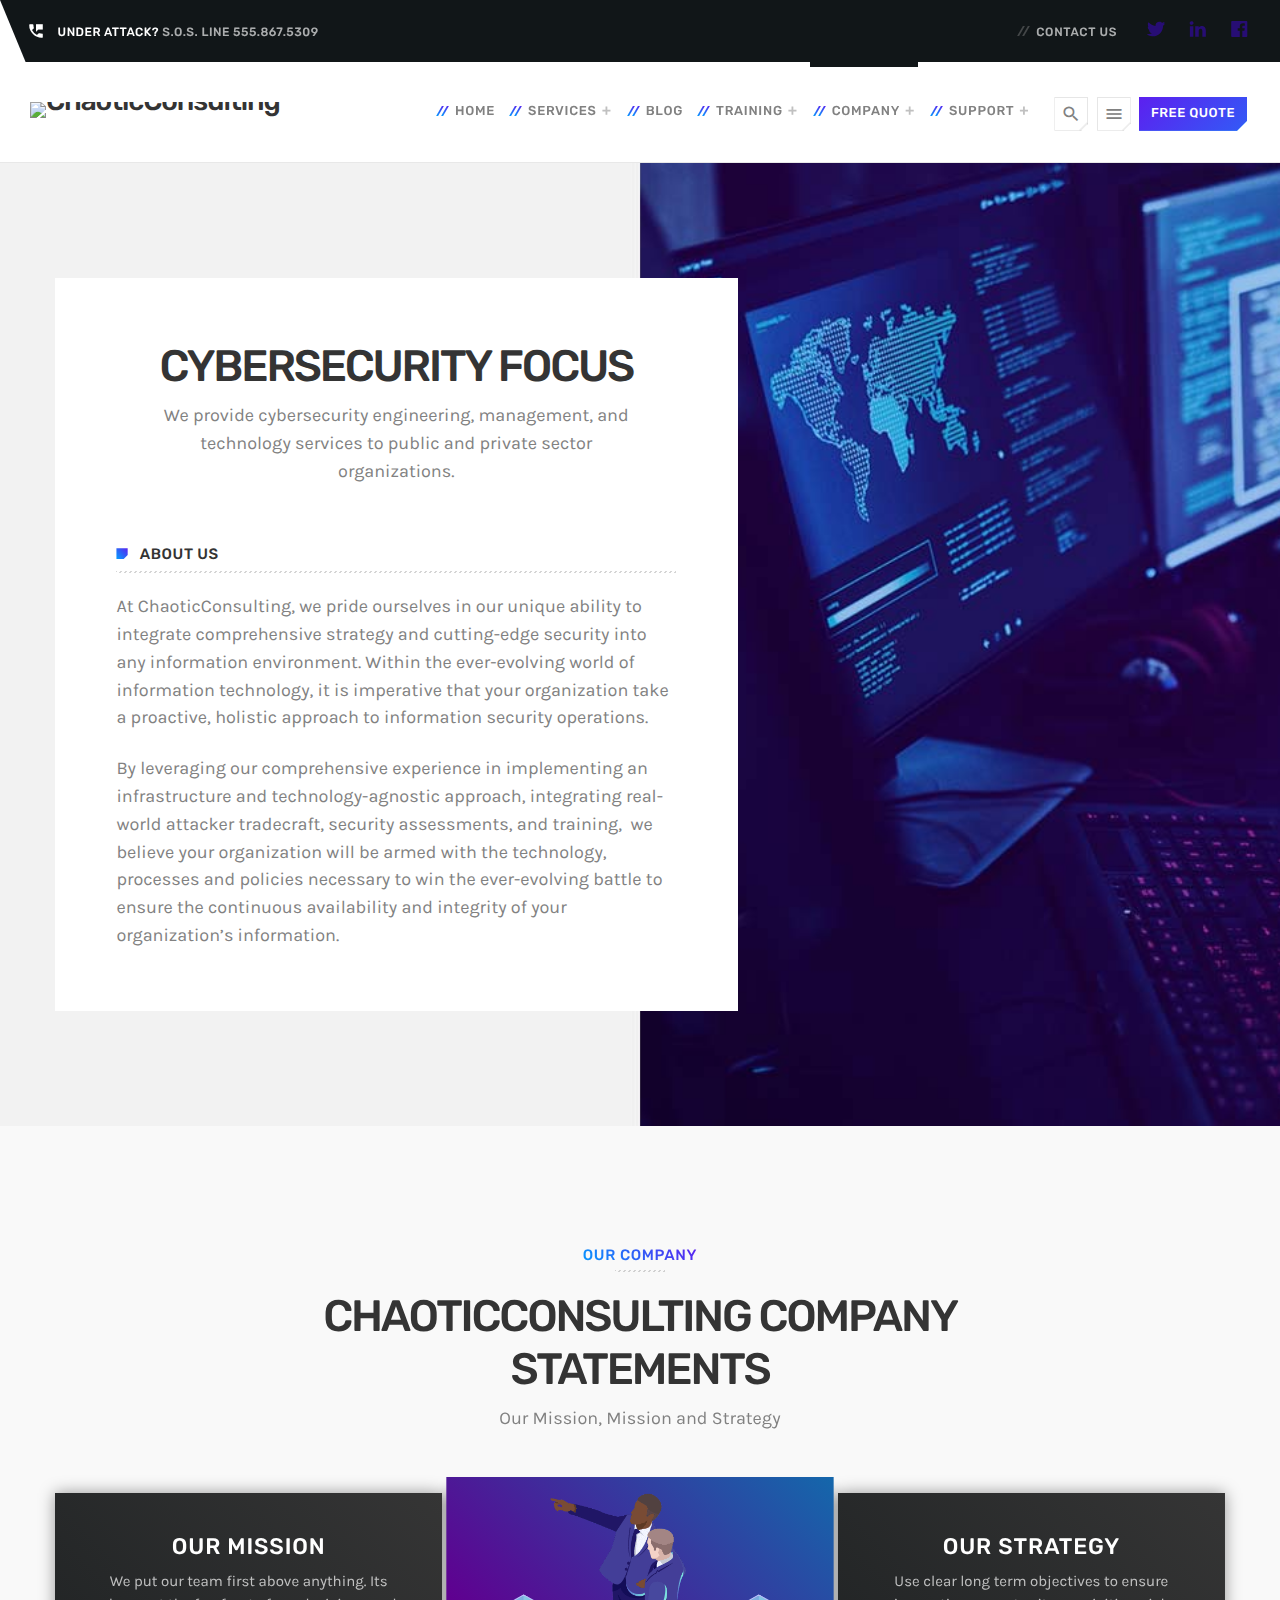
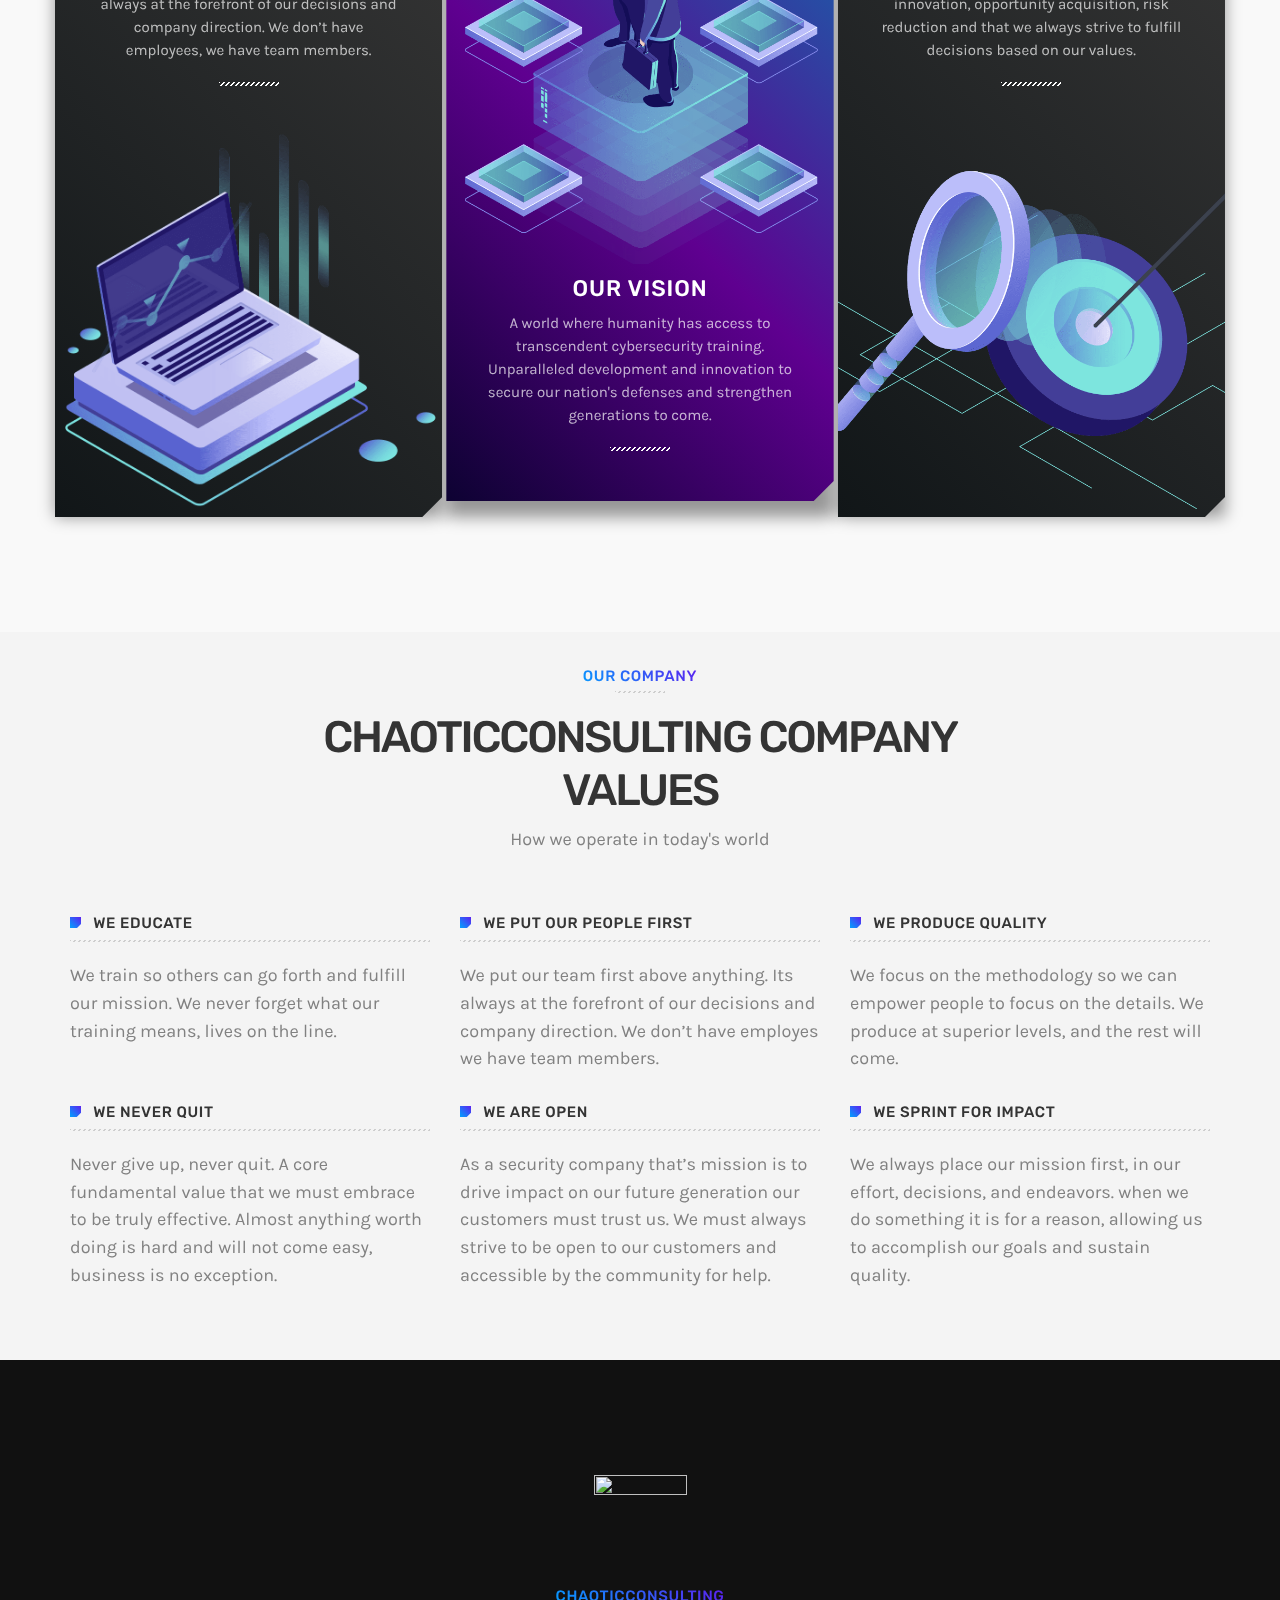
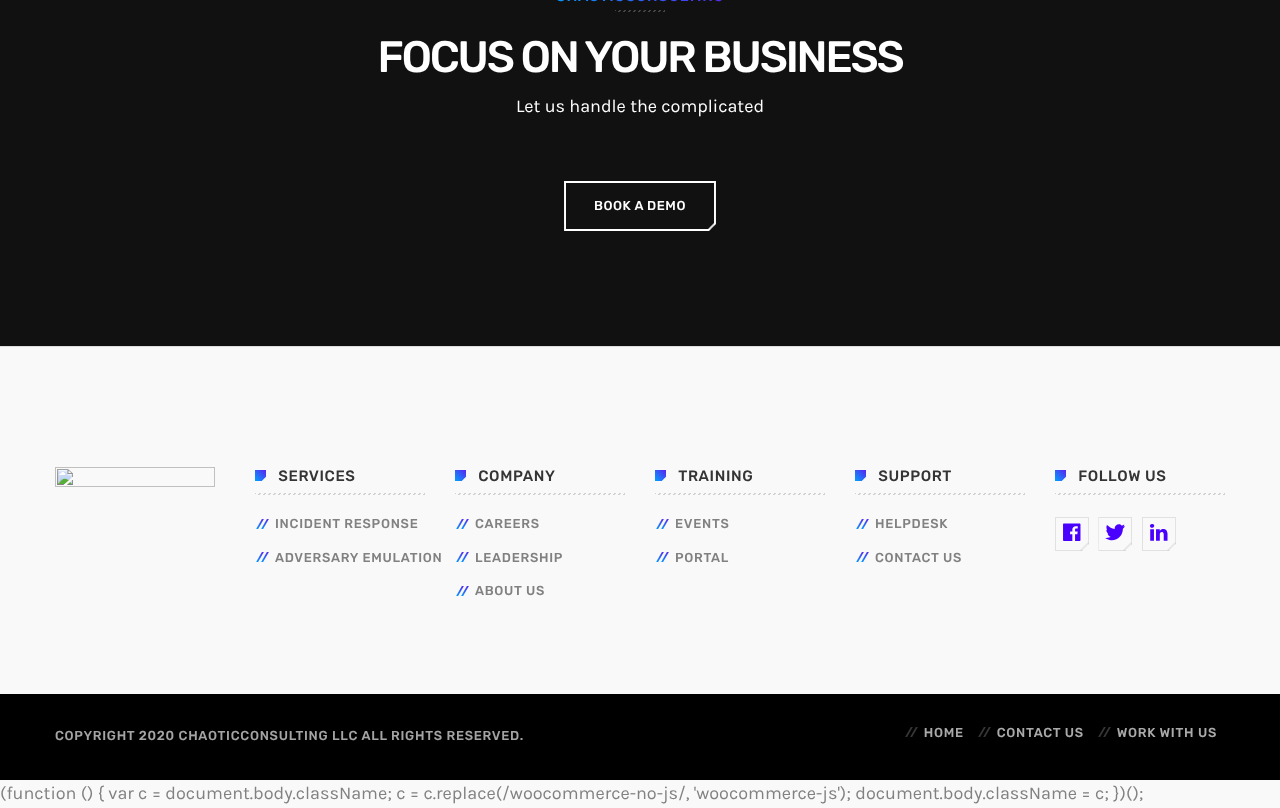
==== about-us/index.html @ de8c4e89 "." ====
<!doctype html>
<html class="no-js" lang="en-US">
	
<head>
		<meta charset="UTF-8">
		<meta http-equiv="X-UA-Compatible" content="IE=edge">
		<meta name="viewport" content="width=device-width, initial-scale=1.0">		
		<!-- WP HEAD -->
		<title>About Us | ChaoticConsulting</title>
<meta name='robots' content='max-image-preview:large' />
<meta name="dlm-version" content="4.8.5"><script>window._wca = window._wca || [];</script>
<link rel='dns-prefetch' href='http://js.hs-scripts.com/' />
<link rel='dns-prefetch' href='http://stats.wp.com/' />
<link href='https://fonts.gstatic.com/' crossorigin rel='preconnect' />
<link rel="alternate" type="application/rss+xml" title="ChaoticConsulting &raquo; Feed" href="../feed/index.html" />
<link rel="alternate" type="application/rss+xml" title="ChaoticConsulting &raquo; Comments Feed" href="../comments/feed/index.html" />
<script>
window._wpemojiSettings = {"baseUrl":"https:\/\/s.w.org\/images\/core\/emoji\/14.0.0\/72x72\/","ext":".png","svgUrl":"https:\/\/s.w.org\/images\/core\/emoji\/14.0.0\/svg\/","svgExt":".svg","source":{"concatemoji":"wp-includes\/js\/wp-emoji-release.min.js?ver=6.1.3"}};
/*! This file is auto-generated */
!function(e,a,t){var n,r,o,i=a.createElement("canvas"),p=i.getContext&&i.getContext("2d");function s(e,t){var a=String.fromCharCode,e=(p.clearRect(0,0,i.width,i.height),p.fillText(a.apply(this,e),0,0),i.toDataURL());return p.clearRect(0,0,i.width,i.height),p.fillText(a.apply(this,t),0,0),e===i.toDataURL()}function c(e){var t=a.createElement("script");t.src=e,t.defer=t.type="text/javascript",a.getElementsByTagName("head")[0].appendChild(t)}for(o=Array("flag","emoji"),t.supports={everything:!0,everythingExceptFlag:!0},r=0;r<o.length;r++)t.supports[o[r]]=function(e){if(p&&p.fillText)switch(p.textBaseline="top",p.font="600 32px Arial",e){case"flag":return s([127987,65039,8205,9895,65039],[127987,65039,8203,9895,65039])?!1:!s([55356,56826,55356,56819],[55356,56826,8203,55356,56819])&&!s([55356,57332,56128,56423,56128,56418,56128,56421,56128,56430,56128,56423,56128,56447],[55356,57332,8203,56128,56423,8203,56128,56418,8203,56128,56421,8203,56128,56430,8203,56128,56423,8203,56128,56447]);case"emoji":return!s([129777,127995,8205,129778,127999],[129777,127995,8203,129778,127999])}return!1}(o[r]),t.supports.everything=t.supports.everything&&t.supports[o[r]],"flag"!==o[r]&&(t.supports.everythingExceptFlag=t.supports.everythingExceptFlag&&t.supports[o[r]]);t.supports.everythingExceptFlag=t.supports.everythingExceptFlag&&!t.supports.flag,t.DOMReady=!1,t.readyCallback=function(){t.DOMReady=!0},t.supports.everything||(n=function(){t.readyCallback()},a.addEventListener?(a.addEventListener("DOMContentLoaded",n,!1),e.addEventListener("load",n,!1)):(e.attachEvent("onload",n),a.attachEvent("onreadystatechange",function(){"complete"===a.readyState&&t.readyCallback()})),(e=t.source||{}).concatemoji?c(e.concatemoji):e.wpemoji&&e.twemoji&&(c(e.twemoji),c(e.wpemoji)))}(window,document,window._wpemojiSettings);
</script>
<style>
img.wp-smiley,
img.emoji {
	display: inline !important;
	border: none !important;
	box-shadow: none !important;
	height: 1em !important;
	width: 1em !important;
	margin: 0 0.07em !important;
	vertical-align: -0.1em !important;
	background: none !important;
	padding: 0 !important;
}
</style>
	<link rel='stylesheet' id='wphb-1-css' href='../wp-content/uploads/hummingbird-assets/7fd0d3ecf452bea9b778b8efb464f5cc.css' media='all' />
<link rel='stylesheet' id='wp-block-library-css' href='../wp-includes/css/dist/block-library/style.min6fb3.css?ver=6.1.3' media='all' />
<style id='wp-block-library-inline-css'>
.has-text-align-justify{text-align:justify;}
</style>
<style id='wp-block-library-theme-inline-css'>
.wp-block-audio figcaption{color:#555;font-size:13px;text-align:center}.is-dark-theme .wp-block-audio figcaption{color:hsla(0,0%,100%,.65)}.wp-block-audio{margin:0 0 1em}.wp-block-code{border:1px solid #ccc;border-radius:4px;font-family:Menlo,Consolas,monaco,monospace;padding:.8em 1em}.wp-block-embed figcaption{color:#555;font-size:13px;text-align:center}.is-dark-theme .wp-block-embed figcaption{color:hsla(0,0%,100%,.65)}.wp-block-embed{margin:0 0 1em}.blocks-gallery-caption{color:#555;font-size:13px;text-align:center}.is-dark-theme .blocks-gallery-caption{color:hsla(0,0%,100%,.65)}.wp-block-image figcaption{color:#555;font-size:13px;text-align:center}.is-dark-theme .wp-block-image figcaption{color:hsla(0,0%,100%,.65)}.wp-block-image{margin:0 0 1em}.wp-block-pullquote{border-top:4px solid;border-bottom:4px solid;margin-bottom:1.75em;color:currentColor}.wp-block-pullquote__citation,.wp-block-pullquote cite,.wp-block-pullquote footer{color:currentColor;text-transform:uppercase;font-size:.8125em;font-style:normal}.wp-block-quote{border-left:.25em solid;margin:0 0 1.75em;padding-left:1em}.wp-block-quote cite,.wp-block-quote footer{color:currentColor;font-size:.8125em;position:relative;font-style:normal}.wp-block-quote.has-text-align-right{border-left:none;border-right:.25em solid;padding-left:0;padding-right:1em}.wp-block-quote.has-text-align-center{border:none;padding-left:0}.wp-block-quote.is-large,.wp-block-quote.is-style-large,.wp-block-quote.is-style-plain{border:none}.wp-block-search .wp-block-search__label{font-weight:700}.wp-block-search__button{border:1px solid #ccc;padding:.375em .625em}:where(.wp-block-group.has-background){padding:1.25em 2.375em}.wp-block-separator.has-css-opacity{opacity:.4}.wp-block-separator{border:none;border-bottom:2px solid;margin-left:auto;margin-right:auto}.wp-block-separator.has-alpha-channel-opacity{opacity:1}.wp-block-separator:not(.is-style-wide):not(.is-style-dots){width:100px}.wp-block-separator.has-background:not(.is-style-dots){border-bottom:none;height:1px}.wp-block-separator.has-background:not(.is-style-wide):not(.is-style-dots){height:2px}.wp-block-table{margin:"0 0 1em 0"}.wp-block-table thead{border-bottom:3px solid}.wp-block-table tfoot{border-top:3px solid}.wp-block-table td,.wp-block-table th{word-break:normal}.wp-block-table figcaption{color:#555;font-size:13px;text-align:center}.is-dark-theme .wp-block-table figcaption{color:hsla(0,0%,100%,.65)}.wp-block-video figcaption{color:#555;font-size:13px;text-align:center}.is-dark-theme .wp-block-video figcaption{color:hsla(0,0%,100%,.65)}.wp-block-video{margin:0 0 1em}.wp-block-template-part.has-background{padding:1.25em 2.375em;margin-top:0;margin-bottom:0}
</style>
<link rel='stylesheet' id='jetpack-videopress-video-block-view-css' href='../wp-content/uploads/hummingbird-assets/b2a7924042037997139bfa3283e063b1.css' media='all' />
<link rel='stylesheet' id='wphb-2-css' href='../wp-content/uploads/hummingbird-assets/19c0e15c7c82b279ccb859507cdc2a20.css' media='all' />
<link rel='stylesheet' id='wc-blocks-vendors-style-css' href='../wp-content/uploads/hummingbird-assets/b118fa5a12234dff91c9a75e809931c0.html' media='all' />
<link rel='stylesheet' id='wc-blocks-style-css' href='../wp-content/uploads/hummingbird-assets/2e4fd4b13205fe02aaf30620c7fa8087.css' media='all' />
<link rel='stylesheet' id='classic-theme-styles-css' href='../wp-includes/css/classic-themes.min68b3.css?ver=1' media='all' />
<style id='global-styles-inline-css'>
body{--wp--preset--color--black: #000000;--wp--preset--color--cyan-bluish-gray: #abb8c3;--wp--preset--color--white: #ffffff;--wp--preset--color--pale-pink: #f78da7;--wp--preset--color--vivid-red: #cf2e2e;--wp--preset--color--luminous-vivid-orange: #ff6900;--wp--preset--color--luminous-vivid-amber: #fcb900;--wp--preset--color--light-green-cyan: #7bdcb5;--wp--preset--color--vivid-green-cyan: #00d084;--wp--preset--color--pale-cyan-blue: #8ed1fc;--wp--preset--color--vivid-cyan-blue: #0693e3;--wp--preset--color--vivid-purple: #9b51e0;--wp--preset--gradient--vivid-cyan-blue-to-vivid-purple: linear-gradient(135deg,rgba(6,147,227,1) 0%,rgb(155,81,224) 100%);--wp--preset--gradient--light-green-cyan-to-vivid-green-cyan: linear-gradient(135deg,rgb(122,220,180) 0%,rgb(0,208,130) 100%);--wp--preset--gradient--luminous-vivid-amber-to-luminous-vivid-orange: linear-gradient(135deg,rgba(252,185,0,1) 0%,rgba(255,105,0,1) 100%);--wp--preset--gradient--luminous-vivid-orange-to-vivid-red: linear-gradient(135deg,rgba(255,105,0,1) 0%,rgb(207,46,46) 100%);--wp--preset--gradient--very-light-gray-to-cyan-bluish-gray: linear-gradient(135deg,rgb(238,238,238) 0%,rgb(169,184,195) 100%);--wp--preset--gradient--cool-to-warm-spectrum: linear-gradient(135deg,rgb(74,234,220) 0%,rgb(151,120,209) 20%,rgb(207,42,186) 40%,rgb(238,44,130) 60%,rgb(251,105,98) 80%,rgb(254,248,76) 100%);--wp--preset--gradient--blush-light-purple: linear-gradient(135deg,rgb(255,206,236) 0%,rgb(152,150,240) 100%);--wp--preset--gradient--blush-bordeaux: linear-gradient(135deg,rgb(254,205,165) 0%,rgb(254,45,45) 50%,rgb(107,0,62) 100%);--wp--preset--gradient--luminous-dusk: linear-gradient(135deg,rgb(255,203,112) 0%,rgb(199,81,192) 50%,rgb(65,88,208) 100%);--wp--preset--gradient--pale-ocean: linear-gradient(135deg,rgb(255,245,203) 0%,rgb(182,227,212) 50%,rgb(51,167,181) 100%);--wp--preset--gradient--electric-grass: linear-gradient(135deg,rgb(202,248,128) 0%,rgb(113,206,126) 100%);--wp--preset--gradient--midnight: linear-gradient(135deg,rgb(2,3,129) 0%,rgb(40,116,252) 100%);--wp--preset--duotone--dark-grayscale: url('#wp-duotone-dark-grayscale');--wp--preset--duotone--grayscale: url('#wp-duotone-grayscale');--wp--preset--duotone--purple-yellow: url('#wp-duotone-purple-yellow');--wp--preset--duotone--blue-red: url('#wp-duotone-blue-red');--wp--preset--duotone--midnight: url('#wp-duotone-midnight');--wp--preset--duotone--magenta-yellow: url('#wp-duotone-magenta-yellow');--wp--preset--duotone--purple-green: url('#wp-duotone-purple-green');--wp--preset--duotone--blue-orange: url('#wp-duotone-blue-orange');--wp--preset--font-size--small: 13px;--wp--preset--font-size--medium: 20px;--wp--preset--font-size--large: 36px;--wp--preset--font-size--x-large: 42px;--wp--preset--spacing--20: 0.44rem;--wp--preset--spacing--30: 0.67rem;--wp--preset--spacing--40: 1rem;--wp--preset--spacing--50: 1.5rem;--wp--preset--spacing--60: 2.25rem;--wp--preset--spacing--70: 3.38rem;--wp--preset--spacing--80: 5.06rem;}:where(.is-layout-flex){gap: 0.5em;}body .is-layout-flow > .alignleft{float: left;margin-inline-start: 0;margin-inline-end: 2em;}body .is-layout-flow > .alignright{float: right;margin-inline-start: 2em;margin-inline-end: 0;}body .is-layout-flow > .aligncenter{margin-left: auto !important;margin-right: auto !important;}body .is-layout-constrained > .alignleft{float: left;margin-inline-start: 0;margin-inline-end: 2em;}body .is-layout-constrained > .alignright{float: right;margin-inline-start: 2em;margin-inline-end: 0;}body .is-layout-constrained > .aligncenter{margin-left: auto !important;margin-right: auto !important;}body .is-layout-constrained > :where(:not(.alignleft):not(.alignright):not(.alignfull)){max-width: var(--wp--style--global--content-size);margin-left: auto !important;margin-right: auto !important;}body .is-layout-constrained > .alignwide{max-width: var(--wp--style--global--wide-size);}body .is-layout-flex{display: flex;}body .is-layout-flex{flex-wrap: wrap;align-items: center;}body .is-layout-flex > *{margin: 0;}:where(.wp-block-columns.is-layout-flex){gap: 2em;}.has-black-color{color: var(--wp--preset--color--black) !important;}.has-cyan-bluish-gray-color{color: var(--wp--preset--color--cyan-bluish-gray) !important;}.has-white-color{color: var(--wp--preset--color--white) !important;}.has-pale-pink-color{color: var(--wp--preset--color--pale-pink) !important;}.has-vivid-red-color{color: var(--wp--preset--color--vivid-red) !important;}.has-luminous-vivid-orange-color{color: var(--wp--preset--color--luminous-vivid-orange) !important;}.has-luminous-vivid-amber-color{color: var(--wp--preset--color--luminous-vivid-amber) !important;}.has-light-green-cyan-color{color: var(--wp--preset--color--light-green-cyan) !important;}.has-vivid-green-cyan-color{color: var(--wp--preset--color--vivid-green-cyan) !important;}.has-pale-cyan-blue-color{color: var(--wp--preset--color--pale-cyan-blue) !important;}.has-vivid-cyan-blue-color{color: var(--wp--preset--color--vivid-cyan-blue) !important;}.has-vivid-purple-color{color: var(--wp--preset--color--vivid-purple) !important;}.has-black-background-color{background-color: var(--wp--preset--color--black) !important;}.has-cyan-bluish-gray-background-color{background-color: var(--wp--preset--color--cyan-bluish-gray) !important;}.has-white-background-color{background-color: var(--wp--preset--color--white) !important;}.has-pale-pink-background-color{background-color: var(--wp--preset--color--pale-pink) !important;}.has-vivid-red-background-color{background-color: var(--wp--preset--color--vivid-red) !important;}.has-luminous-vivid-orange-background-color{background-color: var(--wp--preset--color--luminous-vivid-orange) !important;}.has-luminous-vivid-amber-background-color{background-color: var(--wp--preset--color--luminous-vivid-amber) !important;}.has-light-green-cyan-background-color{background-color: var(--wp--preset--color--light-green-cyan) !important;}.has-vivid-green-cyan-background-color{background-color: var(--wp--preset--color--vivid-green-cyan) !important;}.has-pale-cyan-blue-background-color{background-color: var(--wp--preset--color--pale-cyan-blue) !important;}.has-vivid-cyan-blue-background-color{background-color: var(--wp--preset--color--vivid-cyan-blue) !important;}.has-vivid-purple-background-color{background-color: var(--wp--preset--color--vivid-purple) !important;}.has-black-border-color{border-color: var(--wp--preset--color--black) !important;}.has-cyan-bluish-gray-border-color{border-color: var(--wp--preset--color--cyan-bluish-gray) !important;}.has-white-border-color{border-color: var(--wp--preset--color--white) !important;}.has-pale-pink-border-color{border-color: var(--wp--preset--color--pale-pink) !important;}.has-vivid-red-border-color{border-color: var(--wp--preset--color--vivid-red) !important;}.has-luminous-vivid-orange-border-color{border-color: var(--wp--preset--color--luminous-vivid-orange) !important;}.has-luminous-vivid-amber-border-color{border-color: var(--wp--preset--color--luminous-vivid-amber) !important;}.has-light-green-cyan-border-color{border-color: var(--wp--preset--color--light-green-cyan) !important;}.has-vivid-green-cyan-border-color{border-color: var(--wp--preset--color--vivid-green-cyan) !important;}.has-pale-cyan-blue-border-color{border-color: var(--wp--preset--color--pale-cyan-blue) !important;}.has-vivid-cyan-blue-border-color{border-color: var(--wp--preset--color--vivid-cyan-blue) !important;}.has-vivid-purple-border-color{border-color: var(--wp--preset--color--vivid-purple) !important;}.has-vivid-cyan-blue-to-vivid-purple-gradient-background{background: var(--wp--preset--gradient--vivid-cyan-blue-to-vivid-purple) !important;}.has-light-green-cyan-to-vivid-green-cyan-gradient-background{background: var(--wp--preset--gradient--light-green-cyan-to-vivid-green-cyan) !important;}.has-luminous-vivid-amber-to-luminous-vivid-orange-gradient-background{background: var(--wp--preset--gradient--luminous-vivid-amber-to-luminous-vivid-orange) !important;}.has-luminous-vivid-orange-to-vivid-red-gradient-background{background: var(--wp--preset--gradient--luminous-vivid-orange-to-vivid-red) !important;}.has-very-light-gray-to-cyan-bluish-gray-gradient-background{background: var(--wp--preset--gradient--very-light-gray-to-cyan-bluish-gray) !important;}.has-cool-to-warm-spectrum-gradient-background{background: var(--wp--preset--gradient--cool-to-warm-spectrum) !important;}.has-blush-light-purple-gradient-background{background: var(--wp--preset--gradient--blush-light-purple) !important;}.has-blush-bordeaux-gradient-background{background: var(--wp--preset--gradient--blush-bordeaux) !important;}.has-luminous-dusk-gradient-background{background: var(--wp--preset--gradient--luminous-dusk) !important;}.has-pale-ocean-gradient-background{background: var(--wp--preset--gradient--pale-ocean) !important;}.has-electric-grass-gradient-background{background: var(--wp--preset--gradient--electric-grass) !important;}.has-midnight-gradient-background{background: var(--wp--preset--gradient--midnight) !important;}.has-small-font-size{font-size: var(--wp--preset--font-size--small) !important;}.has-medium-font-size{font-size: var(--wp--preset--font-size--medium) !important;}.has-large-font-size{font-size: var(--wp--preset--font-size--large) !important;}.has-x-large-font-size{font-size: var(--wp--preset--font-size--x-large) !important;}
.wp-block-navigation a:where(:not(.wp-element-button)){color: inherit;}
:where(.wp-block-columns.is-layout-flex){gap: 2em;}
.wp-block-pullquote{font-size: 1.5em;line-height: 1.6;}
</style>
<link rel='stylesheet' id='wphb-3-css' href='../wp-content/uploads/hummingbird-assets/3e16753fc6889dd472542106ab0303fb.css' media='all' />
<style id='wphb-3-inline-css'>
.vc_custom_1557418146901{border-top-width: 1px !important;border-bottom-width: 3px !important;padding-right: 20px !important;padding-left: 20px !important;background-color: #ffffff !important;border-top-color: rgba(0,0,0,0.1) !important;border-top-style: solid !important;border-bottom-color: rgba(0,0,0,0.1) !important;border-bottom-style: solid !important;}.vc_custom_1557418801672{margin-right: 0px !important;margin-left: 0px !important;} .vc_custom_1662497444673{border-top-width: 1px !important;border-bottom-width: 3px !important;padding-right: 20px !important;padding-left: 20px !important;background-color: #ffffff !important;}.vc_custom_1662497499613{margin-right: 0px !important;margin-left: 0px !important;} 
.vc_custom_1558966303741{padding-right: 5px !important;padding-left: 5px !important;background-position: center;background-repeat: no-repeat !important;background-size: cover !important;}.vc_custom_1557143983831{padding-right: 24px !important;padding-left: 24px !important;}.vc_custom_1558966840940{margin-right: 15px !important;margin-left: 15px !important;background-image: url(https://firwl.qantumthemes.xyz/installer-wc/wp-content/uploads/2019/05/footer-field-bg2_OPT.png?id=1407) !important;background-position: center !important;background-repeat: no-repeat !important;background-size: contain !important;}.vc_custom_1558966230521{background-image: url(https://firwl.qantumthemes.xyz/installer-wc/wp-content/uploads/2019/05/cta-decoration-margins_OPT.png?id=1408) !important;background-position: center !important;background-repeat: no-repeat !important;background-size: contain !important;} .vc_custom_1558124488468{border-top-width: 1px !important;padding-right: 15px !important;padding-left: 15px !important;border-top-color: #dddddd !important;border-top-style: solid !important;} .cap-nomargin-top {
    margin-top: 0;
}
.btn-justify .firwl-btn  {
   margin: 0 5.2px 12px 0;
}
.btn-justify .firwl-btn:nth-of-type(4n)  {
 margin-right: 0;   
}
@media only screen and (max-width: 600px) {
    .btn-justify .firwl-btn{ margin: 0 0.1px 5px 0;}
    .btn-justify .firwl-btn:nth-of-type(4n)  {
     margin-right: 0;   
    }
}.vc_custom_1558124488468{border-top-width: 1px !important;padding-right: 15px !important;padding-left: 15px !important;border-top-color: #dddddd !important;border-top-style: solid !important;} .cap-nomargin-top {
    margin-top: 0;
}
.btn-justify .firwl-btn  {
   margin: 0 5.2px 12px 0;
}
.btn-justify .firwl-btn:nth-of-type(4n)  {
 margin-right: 0;   
}
@media only screen and (max-width: 600px) {
    .btn-justify .firwl-btn{ margin: 0 0.1px 5px 0;}
    .btn-justify .firwl-btn:nth-of-type(4n)  {
     margin-right: 0;   
    }
}
</style>
<link rel='stylesheet' id='woocommerce-layout-css' href='../wp-content/uploads/hummingbird-assets/61d78d06aaa9b108058a870852219329.css' media='all' />
<style id='woocommerce-layout-inline-css'>

	.infinite-scroll .woocommerce-pagination {
		display: none;
	}
</style>
<link rel='stylesheet' id='woocommerce-smallscreen-css' href='../wp-content/uploads/hummingbird-assets/4491118c51b3d83237c838bcc131baa8.html' media='only screen and (max-width: 768px)' />
<link rel='stylesheet' id='woocommerce-general-css' href='../wp-content/uploads/hummingbird-assets/fc5fe636f455ffd53695acc9a7102b82.html' media='all' />
<style id='woocommerce-inline-inline-css'>
.woocommerce form .form-row .required { visibility: visible; }
</style>
<link rel='stylesheet' id='wphb-4-css' href='../wp-content/uploads/hummingbird-assets/982daae407b19cbb4984385307a91c29.css' media='all' />
<link rel='stylesheet' id='jetpack_css-css' href='../wp-content/uploads/hummingbird-assets/6b167bf6ccd5b75731e9bbbbdf00253e.css' media='all' />
<script src='../wp-content/uploads/hummingbird-assets/2d284bd16ab9c6e514af87af5edbe637.js' id='wphb-5-js'></script>
<script id='wphb-6-js-extra'>
var wc_add_to_cart_params = {"ajax_url":"\/wp-admin\/admin-ajax.php","wc_ajax_url":"\/?wc-ajax=%%endpoint%%","i18n_view_cart":"View cart","cart_url":"?page_id=16","is_cart":"","cart_redirect_after_add":"no"};;;var lvca_settings = {"mobile_width":"780","custom_css":""};
</script>
<script src='../wp-content/uploads/hummingbird-assets/6a4122c3186087057ff93e9c178851d9.html' id='wphb-6-js'></script>
<link rel="https://api.w.org/" href="../wp-json/index.html" /><link rel="alternate" type="application/json" href="../wp-json/wp/v2/pages/1758.json" /><link rel="EditURI" type="application/rsd+xml" title="RSD" href="../xmlrpc0db0.html?rsd" />
<link rel="wlwmanifest" type="application/wlwmanifest+xml" href="../wp-includes/wlwmanifest.xml" />
<meta name="generator" content="WordPress 6.1.3" />
<meta name="generator" content="WooCommerce 7.7.2" />
<link rel='shortlink' href='../index085b.html?p=1758' />
<link rel="alternate" type="application/json+oembed" href="../wp-json/oembed/1.0/embedacf4.json?url=https%3A%2F%2Fchaoticconsulting.com%2Fabout-us%2F" />
<link rel="alternate" type="text/xml+oembed" href="../wp-json/oembed/1.0/embeddc8b?url=https%3A%2F%2Fchaoticconsulting.com%2Fabout-us%2F&amp;format=xml" />
        <script type="text/javascript">
            (function () {
                window.lvca_fs = {can_use_premium_code: false};
            })();
        </script>
        			<!-- DO NOT COPY THIS SNIPPET! Start of Page Analytics Tracking for HubSpot WordPress plugin v10.1.24-->
			<script type="text/javascript" class="hsq-set-content-id" data-content-id="standard-page">
				var _hsq = _hsq || [];
				_hsq.push(["setContentType", "standard-page"]);
			</script>
			<!-- DO NOT COPY THIS SNIPPET! End of Page Analytics Tracking for HubSpot WordPress plugin -->
			<!-- SEO meta tags powered by SmartCrawl https://wpmudev.com/project/smartcrawl-wordpress-seo/ -->
<link rel="canonical" href="index.html" />
<meta name="description" content="At ChaoticConsulting, we pride ourselves in our unique ability to integrate comprehensive strategy and cutting-edge security into any information environment.  ..." />
<script type="application/ld+json">{"@context":"https:\/\/schema.org","@graph":[{"@type":"Organization","@id":"#schema-publishing-organization","url":"","name":"ChaoticConsulting"},{"@type":"WebSite","@id":"#schema-website","url":"","name":"ChaoticConsulting","encoding":"UTF-8","potentialAction":{"@type":"SearchAction","target":"search\/{search_term_string}\/","query-input":"required name=search_term_string"}},{"@type":"Person","@id":"blog\/author\/arymdekoharvey\/#schema-author","name":"Alexander Rymdeko-Harvey","url":"blog\/author\/arymdekoharvey\/"},{"@type":"WebPage","@id":"about-us\/#schema-webpage","isPartOf":{"@id":"#schema-website"},"publisher":{"@id":"#schema-publishing-organization"},"url":"about-us\/"},{"@type":"Article","mainEntityOfPage":{"@id":"about-us\/#schema-webpage"},"author":{"@id":"blog\/author\/arymdekoharvey\/#schema-author"},"publisher":{"@id":"#schema-publishing-organization"},"dateModified":"2021-02-19T01:14:39","datePublished":"2020-11-05T03:07:34","headline":"About Us | ChaoticConsulting","description":"At ChaoticConsulting, we pride ourselves in our unique ability to integrate comprehensive strategy and cutting-edge security into any information environment.  ...","name":"About Us"}]}</script>
<meta property="og:type" content="article" />
<meta property="og:url" content="https://chaoticconsulting.com/about-us/" />
<meta property="og:title" content="About Us | ChaoticConsulting" />
<meta property="og:description" content="At ChaoticConsulting, we pride ourselves in our unique ability to integrate comprehensive strategy and cutting-edge security into any information environment. ..." />
<meta property="article:published_time" content="2020-11-05T03:07:34" />
<meta property="article:author" content="Alexander Rymdeko-Harvey" />
<meta name="twitter:card" content="summary" />
<meta name="twitter:title" content="About Us | ChaoticConsulting" />
<meta name="twitter:description" content="At ChaoticConsulting, we pride ourselves in our unique ability to integrate comprehensive strategy and cutting-edge security into any information environment. ..." />
<!-- /SEO -->
	<style>img#wpstats{display:none}</style>
		<style type="text/css" id="branda-admin-bar-logo">
body #wpadminbar #wp-admin-bar-wp-logo > .ab-item {
	background-image: url(images/rick.png);
	background-repeat: no-repeat;
	background-position: 50%;
	background-size: 80%;
}
body #wpadminbar #wp-admin-bar-wp-logo > .ab-item .ab-icon:before {
	content: " ";
}
</style>
	<noscript><style>.woocommerce-product-gallery{ opacity: 1 !important; }</style></noscript>
						<!-- Google Analytics tracking code output by Beehive Analytics Pro -->
						<script async src="https://www.googletagmanager.com/gtag/js?id=UA-64026800-5&amp;l=beehiveDataLayer"></script>
		<script>
						window.beehiveDataLayer = window.beehiveDataLayer || [];
			function beehive_ga() {beehiveDataLayer.push(arguments);}
			beehive_ga('js', new Date())
						beehive_ga('config', 'UA-64026800-5', {
				'anonymize_ip': false,
				'allow_google_signals': false,
			})
					</script>
		<meta name="generator" content="Powered by WPBakery Page Builder - drag and drop page builder for WordPress."/>
<link rel="icon" href="images/rick.png" sizes="32x32" />
<link rel="icon" href="images/rick.png" sizes="192x192" />
<link rel="apple-touch-icon" href="images/rick.png" />
<meta name="msapplication-TileImage" content="images/rick.png" />
		<style id="wp-custom-css">
			body#firwlBody .qt-gridhelp {
opacity: 0.04 !important;	

}

.qt-socialicon {
	color: #4a00ff;
}

.firwl_member .firwl-post__header {
	height: 370px;
}

.firwl-pageheader__testimonial .firwl-bgimg img {
	top: -30vw;
}		</style>
		<style id="kirki-inline-styles">body, html{font-family:Karla;font-weight:400;letter-spacing:0em;}strong{font-family:Karla;font-weight:700;letter-spacing:-0.02em;}h1, h2, h3, h4, h5, h6{font-family:Rubik;font-weight:500;letter-spacing:-0.04em;text-transform:none;}.firwl-pagecaption{font-family:Rubik;font-weight:500;letter-spacing:-0.04em;text-transform:uppercase;}.widget_nav_menu, .firwl-internal-menu, .firwl-capfont, label, .firwl-footer__copy, .firwl-scf, .firwl-btn, .firwl-caption, .firwl-itemmetas, .firwl-menubar, .firwl-secondaryhead, .firwl-cats, .firwl-menu-tree , button, input[type="button"], input[type="submit"], .button, .firwl-meta, .firwl-readm, .firwl-navlink, .woocommerce #respond input#submit,.woocommerce a.button,.woocommerce button.button,.woocommerce input.button{font-family:Rubik;font-weight:500;letter-spacing:0.04em;text-transform:uppercase;}/* latin-ext */
@font-face {
  font-family: 'Karla';
  font-style: normal;
  font-weight: 400;
  font-display: swap;
  src: url(../wp-content/fonts/karla/qkBIXvYC6trAT55ZBi1ueQVIjQTD-JqaHUlMZbLXGimSytc.woff) format('woff');
  unicode-range: U+0100-02AF, U+0304, U+0308, U+0329, U+1E00-1E9F, U+1EF2-1EFF, U+2020, U+20A0-20AB, U+20AD-20CF, U+2113, U+2C60-2C7F, U+A720-A7FF;
}
/* latin */
@font-face {
  font-family: 'Karla';
  font-style: normal;
  font-weight: 400;
  font-display: swap;
  src: url(../wp-content/fonts/karla/qkBIXvYC6trAT55ZBi1ueQVIjQTD-JqaE0lMZbLXGimS.woff) format('woff');
  unicode-range: U+0000-00FF, U+0131, U+0152-0153, U+02BB-02BC, U+02C6, U+02DA, U+02DC, U+0304, U+0308, U+0329, U+2000-206F, U+2074, U+20AC, U+2122, U+2191, U+2193, U+2212, U+2215, U+FEFF, U+FFFD;
}
/* latin-ext */
@font-face {
  font-family: 'Karla';
  font-style: normal;
  font-weight: 700;
  font-display: swap;
  src: url(../wp-content/fonts/karla/qkBIXvYC6trAT55ZBi1ueQVIjQTDH52aHUlMZbLXGimSytc.woff) format('woff');
  unicode-range: U+0100-02AF, U+0304, U+0308, U+0329, U+1E00-1E9F, U+1EF2-1EFF, U+2020, U+20A0-20AB, U+20AD-20CF, U+2113, U+2C60-2C7F, U+A720-A7FF;
}
/* latin */
@font-face {
  font-family: 'Karla';
  font-style: normal;
  font-weight: 700;
  font-display: swap;
  src: url(../wp-content/fonts/karla/qkBIXvYC6trAT55ZBi1ueQVIjQTDH52aE0lMZbLXGimS.woff) format('woff');
  unicode-range: U+0000-00FF, U+0131, U+0152-0153, U+02BB-02BC, U+02C6, U+02DA, U+02DC, U+0304, U+0308, U+0329, U+2000-206F, U+2074, U+20AC, U+2122, U+2191, U+2193, U+2212, U+2215, U+FEFF, U+FFFD;
}/* cyrillic-ext */
@font-face {
  font-family: 'Rubik';
  font-style: normal;
  font-weight: 500;
  font-display: swap;
  src: url(../wp-content/fonts/rubik/iJWZBXyIfDnIV5PNhY1KTN7Z-Yh-NYiFWkUzdYPFkaVNA6w.woff) format('woff');
  unicode-range: U+0460-052F, U+1C80-1C88, U+20B4, U+2DE0-2DFF, U+A640-A69F, U+FE2E-FE2F;
}
/* cyrillic */
@font-face {
  font-family: 'Rubik';
  font-style: normal;
  font-weight: 500;
  font-display: swap;
  src: url(../wp-content/fonts/rubik/iJWZBXyIfDnIV5PNhY1KTN7Z-Yh-NYiFU0UzdYPFkaVNA6w.woff) format('woff');
  unicode-range: U+0301, U+0400-045F, U+0490-0491, U+04B0-04B1, U+2116;
}
/* hebrew */
@font-face {
  font-family: 'Rubik';
  font-style: normal;
  font-weight: 500;
  font-display: swap;
  src: url(../wp-content/fonts/rubik/iJWZBXyIfDnIV5PNhY1KTN7Z-Yh-NYiFVUUzdYPFkaVNA6w.woff) format('woff');
  unicode-range: U+0590-05FF, U+200C-2010, U+20AA, U+25CC, U+FB1D-FB4F;
}
/* latin-ext */
@font-face {
  font-family: 'Rubik';
  font-style: normal;
  font-weight: 500;
  font-display: swap;
  src: url(../wp-content/fonts/rubik/iJWZBXyIfDnIV5PNhY1KTN7Z-Yh-NYiFWUUzdYPFkaVNA6w.woff) format('woff');
  unicode-range: U+0100-02AF, U+0304, U+0308, U+0329, U+1E00-1E9F, U+1EF2-1EFF, U+2020, U+20A0-20AB, U+20AD-20CF, U+2113, U+2C60-2C7F, U+A720-A7FF;
}
/* latin */
@font-face {
  font-family: 'Rubik';
  font-style: normal;
  font-weight: 500;
  font-display: swap;
  src: url(../wp-content/fonts/rubik/iJWZBXyIfDnIV5PNhY1KTN7Z-Yh-NYiFV0UzdYPFkaVN.woff) format('woff');
  unicode-range: U+0000-00FF, U+0131, U+0152-0153, U+02BB-02BC, U+02C6, U+02DA, U+02DC, U+0304, U+0308, U+0329, U+2000-206F, U+2074, U+20AC, U+2122, U+2191, U+2193, U+2212, U+2215, U+FEFF, U+FFFD;
}</style>		<!-- THEME CUSTOMIZATIONS start ========= -->
		<style>
			
			
			body, blockquote::before {
				background-color: #f9f9f9;
				color: #818181;
			}
			.firwl-comments-section .comment-respond {
				background-color: #f9f9f9;
			}
			a, .star-rating span::before {
				color: #069afe;
			}
			a:hover {
				color: #4a00ff;
			}
			table th, table td,
			table tr:first-child, .firwl-entrycontent .wp-block-table th, .firwl-entrycontent .wp-block-table td,
			hr.wp-block-separator {
				border-color: rgba(129,129,129,0.33);
			}
			hr.wp-block-separator.is-style-dots::before {
				color: rgba(129,129,129,0.33);
			}
			.firwl-entrycontent p.has-drop-cap, .firwl-entrycontent blockquote, .firwl-entrycontent .wp-block-quote, blockquote, blockquote::before, .firwl-single .firwl-entrycontent .wp-block-quote, .firwl-btn, .firwl-btn::after, .firwl-btn::before {
				border-color: rgba(129,129,129,0.2);
			}
			h1, h2, h3, h4, h5, h6 {
				color: #343434;
			}
			
			.firwl-paper, .firwl-menubar ul, blockquote::before, .woocommerce div.product .woocommerce-tabs ul.tabs li, .woocommerce div.product .woocommerce-tabs ul.tabs li.active a {
				background-color: #fff;
				color: #818181;
			}
			.woocommerce div.product .woocommerce-tabs ul.tabs li.active  {
				border-bottom-color:  #fff;
			}
			.woocommerce .woocommerce-ordering select, #add_payment_method #payment, .woocommerce-cart #payment, .woocommerce-checkout #payment,
			.firwl-primary {
				background-color: #111618;
			}
			
			.firwl-primary .firwl-btn {
				border-color: rgba(255,255,255,0.2);
			}
			.firwl-primary-light {
				background-color: #353535;
			}
			.woocommerce .woocommerce-ordering select, #add_payment_method #payment, .woocommerce-cart #payment, .woocommerce-checkout #payment,
			.firwl-primary-light, .firwl-primary, .firwl-primary-light h1, .firwl-primary-light h2, .firwl-primary-light h3, .firwl-primary-light h4, .firwl-primary-light h5, .firwl-primary-light h6, .firwl-primary h1, .firwl-primary h2, .firwl-primary h3, .firwl-primary h4, .firwl-primary h5, .firwl-primary h6 {
				color: #fff;
			}
			.firwl-primary-light .firwl-caption{
				color: rgba(255,255,255,0.7);
			}
			[class*="-catid-"]::before, .ttg-reaktions-accent, .firwl-accent,.firwl-scard:hover .firwl-btn__ghost,  .firwl-menubar li::before  {
				background-color: #069afe;
				color: #fff;
			}
			
			 .ttg-reaktions-accent,
			.firwl-cards .firwl-colorgradient, .firwl-colorgradient, .firwl-gradtext, .firwl-gradicon::before,
			.firwl-caption__l::after, .firwl-owl-theme .owl-dots .owl-dot.active span,
			.firwl-post__sticky::after, input[type="submit"], .firwl-menubar > li > a::before, .firwl-menubar > li > a::after, .firwl-authorbox::after,  
			.firwl-p-catz::after, .firwl-caption__s::before,.firwl-caption__xs::before {
				background: #00a2ff;
				background: linear-gradient(45deg, #00a2ff 0%, #5c20ef 100%);
				filter: progid:DXImageTransform.Microsoft.gradient( startColorstr='#00a2ff', endColorstr='#5c20ef',GradientType=1 ); 
				color: #fff; /* No customizer required, always white */
			}
			.firwl-post__title a {
				background-image: linear-gradient(to right, rgba(0,162,255,0.5) 50%,  rgba(92,32,239,0.5) 100%, #fff 100%);
			}
			.firwl-btn {
				background-image: linear-gradient(-45deg, #00a2ff 0%,  #5c20ef 50%, rgba(255,255,255,0) 54%, rgba(255,255,255,0) 100%);
			}
			.firwl-btn__white {
				color: #069afe;
				background-image: none;
			}
			.firwl-entrycontent .wp-block-button .wp-block-button__link, .firwl-entrycontent .wp-block-button .wp-block-file__button,
			.firwl-btn-primary, #firwlBody.woocommerce .button, #firwlBody.woocommerce #firwlMaster .button {
				background-color: #00a2ff !important;
				background-image: linear-gradient(-45deg, #00a2ff 0%,  #5c20ef 100%) !important;
			}
	
			.firwl-gradprimary {
			    background: linear-gradient(45deg,  #111618 0%, #353535 100%); }
			.firwl-gradaccent, .firwl-hov {
			   background: linear-gradient(45deg, #0d0232 0%, #5f0090 50%, #1467ab 100% );}

			.firwl-stripes__accent {
				background-image: linear-gradient(135deg, #069afe 12.50%, transparent 12.50%, transparent 50%, #069afe 50%, #069afe 62.50%, transparent 62.50%, transparent 100%);
				background-size: 5px 5px; }
			.firwl-grad-layer {
				background: #069afe; /* Old browsers */
				background: linear-gradient(45deg, #069afe 0%, #4a00ff 100%);
				filter: progid:DXImageTransform.Microsoft.gradient( startColorstr='#069afe', endColorstr='#4a00ff',GradientType=1 ); }
			.firwl-internal-menu__c ul a.firwl-active, #firwlBody #firwlMaster  input[type="text"]:focus, #firwlBody #firwlMaster select:focus, #firwlBody #firwlMaster select::-ms-expand , 
			#firwlBody #firwlMaster  input[type="email"]:focus, #firwlBody #firwlMaster  input[type="password"]:focus, #firwlBody #firwlMaster  textarea:focus, .
			firwl-caption::after, .firwl-post__title, .firwl-scard__t {
				border-color:#069afe}
			.firwl-primary-light .firwl-caption__s, .firwl-primary-light .firwl-btn {
				border-color:  rgba(255,255,255,0.2); }

			.firwl-duotone::before {
				background-color: #50fbed; }
			.firwl-duotone::after {
				background-color: #550291; }

			@media only screen and (min-width: 1201px) { 
				.firwl-menu-horizontal .firwl-menubar > li > ul li a, #firwlBody.woocommerce .button {
					background-image: linear-gradient(45deg,  #069afe 00%, #4a00ff 100%, #fff 100%);
				}
				 .firwl-menu-horizontal .firwl-menubar > li:hover > ul {
					border-color: #111618;
				}
				.firwl-btn__white:hover {
					color: #4a00ff; 
				}
			}


			
							html body {
					text-rendering: geometricPrecision;
				}
								h1, h2, h3, h4, h5, h6 {
					text-rendering: geometricPrecision;
				}
								.firwl-internal-menu, .firwl-capfont, label, .firwl-footer__copy, .firwl-scf, .firwl-btn, .firwl-caption, .firwl-itemmetas, .firwl-menu, .firwl-secondaryhead, .firwl-cats, .firwl-menu-tree ,
				 button, input[type="button"], 	input[type="submit"], .button, .firwl-meta, .firwl-readm, .firwl-navlink {
					text-rendering: geometricPrecision;
				}
								#firwlCopybar { 
					 background: #000000; 					 color: #eaeaea; 				}
						</style>
		<!-- THEME CUSTOMIZATIONS END ========= -->
		<style type="text/css" data-type="vc_shortcodes-custom-css">.vc_custom_1604544874121{padding-right: 15px !important;padding-left: 15px !important;background-image: url(../wp-content/uploads/2019/04/home3-section-1-lf927.jpg?id=554) !important;background-position: center !important;background-repeat: no-repeat !important;background-size: cover !important;}.vc_custom_1611676680471{background-color: #f4f4f4 !important;}.vc_custom_1604545082601{padding-top: 9% !important;padding-right: 9% !important;padding-bottom: 9% !important;padding-left: 9% !important;background-color: #ffffff !important;}</style><noscript><style> .wpb_animate_when_almost_visible { opacity: 1; }</style></noscript>		<!-- QT Taxonomy Backgorund plugin start ========= -->
		<style>

			[class$="-catid-17"]::before{background: #ffffff;} [class$="-catid-20"]::before{background: #ffffff;} [class$="-catid-21"]::before{background: #ffffff;} [class$="-catid-61"]::before{background: #ffffff;} [class$="-catid-40"]::before{background: #ffffff;} [class$="-catid-41"]::before{background: #ffffff;} [class$="-catid-45"]::before{background: #ffffff;} [class$="-catid-58"]::before{background: #ffffff;} [class$="-catid-63"]::before{background: #ffffff;} 		</style>
		<!-- QT Taxonomy Backgorund plugin END ========= -->
				<!-- WP HEAD END -->
	</head>
	<body data-rsssl=1 id="firwlBody" class="page-template page-template-page-fullwidth page-template-page-fullwidth-php page page-id-1758 theme-firwl woocommerce-no-js firwl-body  woocommerce woomanual firwl-woocommerce-body wpb-js-composer js-comp-ver-6.4.1 vc_responsive">
		<div id="firwlGlobal" class="firwl-global ">
			
<div id="firwlHeaderBar" class="firwl-headerbar " >
	<div id="firwlHeaderBarContent" class="firwl-headerbar__content firwl-paper">
		<div id="firwlSecondaryHeader" class="firwl-secondaryhead firwl-primary">
	<div class="firwl-secondaryhead__cont">


					<h6 class="firwl-sos firwl-scf">
				<a href="../incident-response.html">						<i class="material-icons">perm_phone_msg</i>UNDER ATTACK? 
						<span>S.O.S. LINE 555.867.5309</span>
				</a>			</h6>
							<div class="firwl-social firwl-right">
												<a href="https://www.twitter.com/" target="_blank" class="qw_social"><i class="qt-socicon-twitter qt-socialicon"></i></a>
														<a href="https://www.linkedin.com/" target="_blank" class="qw_social"><i class="qt-socicon-linkedin qt-socialicon"></i></a>
														<a href="https://www.facebook.com/" target="_blank" class="qw_social"><i class="qt-socicon-facebook qt-socialicon"></i></a>
											</div>
				
					<ul class="firwl-menubar firwl-menubar__secondary">
<li id="menu-item-749" class="menu-item menu-item-type-post_type menu-item-object-page menu-item-749"><a href="../contact-us/index.html">Contact Us</a></li>
			</ul>
				</div>
</div><div id="firwlMenu" class="firwl-menu firwl-paper">
	<div class="firwl-menu__cont">
		<h3 class="firwl-menu__logo firwl-left">
			<a class="firwl-logolink" href="../index.html">
						<img src="images/rick.png" class="firwl-logo_header_mob" alt="ChaoticConsulting">
				<img src="images/rick.png" class="firwl-logo_header" alt="ChaoticConsulting">
					</a>
		</h3>
					<nav id="firwlMenuNav" class="firwl-menu-horizontal">
				<div class="firwl-menu-horizontal_c">
					<ul id="firwlMenuBar" class="firwl-menubar">
					<li id="menu-item-774" class="menu-item menu-item-type-post_type menu-item-object-page menu-item-home menu-item-774"><a href="../index.html">Home</a></li>
<li id="menu-item-1458" class="menu-item menu-item-type-custom menu-item-object-custom menu-item-has-children menu-item-1458"><a href="#">Services</a>
<ul class="sub-menu">
	<li id="menu-item-3540" class="menu-item menu-item-type-post_type menu-item-object-page menu-item-3540"><a href="../federal-services/index.html">Federal Services</a></li>
	<li id="menu-item-954" class="menu-item menu-item-type-post_type menu-item-object-page menu-item-954"><a href="../incident-response/index.html">Incident Response</a></li>
	<li id="menu-item-1620" class="menu-item menu-item-type-post_type menu-item-object-page menu-item-1620"><a href="../adversary-emulation/index.html">Adversary Emulation</a></li>
	<li id="menu-item-3530" class="menu-item menu-item-type-post_type menu-item-object-page menu-item-3530"><a href="../risk-assessments/index.html">Risk Assessments</a></li>
	<li id="menu-item-3531" class="menu-item menu-item-type-post_type menu-item-object-page menu-item-3531"><a href="../security-consulting/index.html">On-Tap Security Consulting™</a></li>
	<li id="menu-item-3602" class="menu-item menu-item-type-post_type menu-item-object-page menu-item-3602"><a href="../vulnerability-management2/index.html">Vulnerability Management</a></li>
	<li id="menu-item-3539" class="menu-item menu-item-type-post_type menu-item-object-page menu-item-3539"><a href="../software-supply-chain-security/index.html">Software Supply Chain Cybersecurity</a></li>
</ul>
</li>
<li id="menu-item-1139" class="qt-megamenu-is-878 menu-item menu-item-type-post_type menu-item-object-page menu-item-1139"><a href="../blog-sidebar/index.html">Blog</a></li>
<li id="menu-item-769" class="menu-item menu-item-type-post_type menu-item-object-page menu-item-has-children menu-item-769"><a href="../courses/index.html">Training</a>
<ul class="sub-menu">
	<li id="menu-item-1755" class="menu-item menu-item-type-custom menu-item-object-custom menu-item-1755"><a href="https://train.chaoticconsulting.com/">Training Portal</a></li>
	<li id="menu-item-352" class="menu-item menu-item-type-post_type menu-item-object-page menu-item-has-children menu-item-352"><a href="../index86af.html?page_id=291">Events</a>
	<ul class="sub-menu">
		<li id="menu-item-770" class="menu-item menu-item-type-taxonomy menu-item-object-firwl_eventtype menu-item-770"><a href="../blog/eventtype/conference/index.html">Conference Events</a></li>
		<li id="menu-item-1754" class="menu-item menu-item-type-taxonomy menu-item-object-firwl_eventtype menu-item-1754"><a href="../blog/eventtype/training/index.html">Training Events</a></li>
	</ul>
</li>
</ul>
</li>
<li id="menu-item-1628" class="menu-item menu-item-type-custom menu-item-object-custom current-menu-ancestor current-menu-parent menu-item-has-children menu-item-1628"><a href="#">Company</a>
<ul class="sub-menu">
	<li id="menu-item-2213" class="menu-item menu-item-type-post_type menu-item-object-page current-menu-item page_item page-item-1758 current_page_item menu-item-2213"><a href="index.html" aria-current="page">About Us</a></li>
	<li id="menu-item-2257" class="menu-item menu-item-type-taxonomy menu-item-object-firwl_membertype menu-item-2257"><a href="../blog/team-member-type/leadership/index.html">Leadership</a></li>
	<li id="menu-item-969" class="menu-item menu-item-type-post_type menu-item-object-page menu-item-969"><a href="../working-together/index.html">Careers</a></li>
	<li id="menu-item-1631" class="menu-item menu-item-type-post_type menu-item-object-page menu-item-1631"><a href="../contact-us/index.html">Contact Us</a></li>
</ul>
</li>
<li id="menu-item-2810" class="menu-item menu-item-type-custom menu-item-object-custom menu-item-has-children menu-item-2810"><a href="#">Support</a>
<ul class="sub-menu">
	<li id="menu-item-2811" class="menu-item menu-item-type-custom menu-item-object-custom menu-item-2811"><a href="https://chaoticconsulting.atlassian.net/servicedesk">Help Desk</a></li>
</ul>
</li>
					</ul>
				</div>
			</nav>
			
				<div class="firwl-menubtns">
			 
				<span class="firwl-btn firwl-btn__r" data-firwl-switch="open" data-firwl-target="#firwlSearchBar"><i class='material-icons'>search</i></span> 
				<span class="firwl-btn firwl-btn__r " >
					<i class="material-icons" data-firwl-switch="firwl-overlayopen" data-firwl-target="#firwlBody">menu</i>
				</span>

			<a id="firwlCta" target="_blank" class="firwl-btn firwl-btn-primary  "  href="https://share.hsforms.com/1ehFuLmT0Sz2KOG8a2kE-dg3bvb0">
										Free quote				</a>		</div>

		
	</div>

		<nav id="firwlSearchBar" class="firwl-searchbar firwl-paper">
		<div class="firwl-searchbar__cont">
			<form action="https://chaoticconsulting.com/" role="search">
				<input name="s" type="text" placeholder="Search" value="" />
				<button type="submit" name="Submit" class="firwl-btn firwl-icon-l firwl-hide-on-small-only firwl-btn-primary" value="Search" ><i class="material-icons">search</i> Search</button>
			</form>

			<a class="firwl-btn firwl-btn__r"  data-firwl-switch="open" data-firwl-target="#firwlSearchBar"> <i class="material-icons">close</i></a>
		</div>
	</nav>
	
	
				<div id="qt-megamenu" class="qt-megamenu__container">
									<div id='qt-megamenu-item-878' class="qt-megamenu__item post-878 qt__megamenu_page type-qt__megamenu_page status-publish hentry" >
						<div class="qt-megamenu__itemcontent">
							<section class="vc_section megamenu-blog vc_custom_1557418146901 vc_section-has-fill"><div class="firwl-vc-row-container" ><div class="vc_row firwl-stickycont wpb_row firwl-vc_row vc_custom_1557418801672"><div class="firwl-container__l firwl-rowcontainer-vc"><div class="firwl-rowcontent"><div class="wpb_column vc_column_container vc_col-sm-12"><div class="vc_column-inner"><div class="wpb_wrapper ">			<hr class="firwl-spacer-s">
		<div class="vc_row wpb_row vc_inner firwl-vc_row vccustom_menu-container"><div class=" firwl-rowcontainer-vc"><div class="firwl-rowcontent"><div class="wpb_column vc_column_container vc_col-sm-3"><div class="vc_column-inner"><div class="wpb_wrapper">		<div>
			<h5  class="firwl-element-caption firwl-caption  firwl-caption__s  "><span  data-firwl-text="Top Categories" class="firwl-glitchtxt">Top Categories</span></h5>		</div>

	


		
		<div id="gridqt-category-grid-878" class="firwl-container firwl-template-category-grid">
			<div class="firwl-row">
				
						<div class="firwl-col firwl-s12 firwl-m12 firwl-l12 firwl-catid-17">
							<a class="firwl-cat-card firwl-negative" href="../blog/category/cyber-security/index.html">
								<img src="../wp-content/uploads/2019/05/post-505691-PHTW45-5.jpg" width="370" height="247" alt="Cyber security" />								<h6 class="firwl-caption__s">Cyber security</h6>
							</a>
						</div>

									</div>
		</div>
					<hr class="firwl-spacer-xs">
		<div  class="vc_wp_custommenu wpb_content_element"><div class="widget widget_nav_menu"><div class="menu-categories-container"><ul id="menu-categories" class="menu"><li id="menu-item-881" class="menu-item menu-item-type-taxonomy menu-item-object-category menu-item-881"><a href="../blog/category/cyber-security/index.html">Cyber security</a></li>
<li id="menu-item-882" class="menu-item menu-item-type-taxonomy menu-item-object-category menu-item-882"><a href="../blog/category/blockchain/index.html">Blockchain</a></li>
<li id="menu-item-883" class="menu-item menu-item-type-taxonomy menu-item-object-category menu-item-883"><a href="../blog/category/cybercrime/index.html">Cybercrime</a></li>
<li id="menu-item-884" class="menu-item menu-item-type-taxonomy menu-item-object-category menu-item-884"><a href="../blog/category/ransomware/index.html">Ransomware</a></li>
</ul></div></div></div><div class="vc_empty_space"   style="height: 5px"><span class="vc_empty_space_inner"></span></div></div></div></div><div class="wpb_column vc_column_container vc_col-sm-3"><div class="vc_column-inner"><div class="wpb_wrapper">		<div>
			<h5  class="firwl-element-caption firwl-caption  firwl-caption__s  "><span  data-firwl-text="Blog Spotlight" class="firwl-glitchtxt">Blog Spotlight</span></h5>		</div>

	


					<hr class="firwl-spacer-xs">
		<div class="vc_empty_space"   style="height: 5px"><span class="vc_empty_space_inner"></span></div>			<div id="vc_gid-1611680728187-b2bb0a7e-c9ad-6" class="firwl-container firwl-post-cards">
				<div class="firwl-row">
												<div class="firwl-col firwl-col__post firwl-s12 firwl-m12 firwl-l12">
								<article class="firwl-post firwl-post__card firwl-darkbg firwl-negative post-6528 post type-post status-publish format-standard hentry category-cyber-security category-software-supply-chain-cybersecurity tag-log4shell tag-java tag-logger tag-cve-2021-44228 tag-software-supply-chain tag-log4j">
	<div class="firwl-bgimg firwl-duotone">
			</div>
	<div class="firwl-post__headercont">
		<p class="firwl-meta firwl-date"><i class="material-icons">today</i>December 17, 2021</p>		<div class="firwl-post__card__cap">
			<p class="firwl-meta firwl-small">
				<span class="firwl-p-catz"><a href="../blog/category/cyber-security/index.html" class="firwl-catid-17">Cyber security</a><a href="../blog/category/software-supply-chain-cybersecurity/index.html" class="firwl-catid-168">				+ 
				Software Supply Chain Cybersecurity</a></span> <span class="firwl-p-auth">Shawn McManus</span>		
			</p>
			<h4 class="firwl-post__title firwl-cutme-t-2"><a href="../blog/log4shell-the-newest-vulnerability/index.html">Log4shell &#8211; the newest vulnerability</a></h4>
			<p class="firwl-cutme-3 firwl-post__card__exc firwl-small">
		</div>
	</div>
	<span class="firwl-hov"></span>
</article>							</div>
																</div>
			</div>
			</div></div></div><div class="wpb_column vc_column_container vc_col-sm-3"><div class="vc_column-inner"><div class="wpb_wrapper">		<div>
			<h5  class="firwl-element-caption firwl-caption  firwl-caption__s  "><span  data-firwl-text="Recent Blog Posts" class="firwl-glitchtxt">Recent Blog Posts</span></h5>		</div>

	


					<div id="listqt-post-inline-17586483f4d0addb6" class="firwl-post-inline-horizontal">
											<article class="firwl-post firwl-post__inline post-6528 post type-post status-publish format-standard hentry category-cyber-security category-software-supply-chain-cybersecurity tag-log4shell tag-java tag-logger tag-cve-2021-44228 tag-software-supply-chain tag-log4j">
		<h6><a class="firwl-cutme-t-2" href="../blog/log4shell-the-newest-vulnerability/index.html">Log4shell &#8211; the newest vulnerability</a></h6>
	<p class="firwl-meta firwl-small">
		<a href="../blog/log4shell-the-newest-vulnerability/index.html">December 17, 2021</a>
	</p>
</article>																	<article class="firwl-post firwl-post__inline post-4581 post type-post status-publish format-standard has-post-thumbnail hentry category-cyber-security category-software-supply-chain-cybersecurity">
		<a class="firwl-thumb firwl-duotone" href="../blog/software-supply-chain-targeting-who-will-the-apts-target-next/index.html">
		<img width="100" height="100" src="../wp-content/uploads/2021/07/image-2-100x100.png" class="firwl-post__thumb wp-post-image" alt="Software Supply Chain Targeting – Who Will The APTs Target Next?" decoding="async" loading="lazy" srcset="wp-content/uploads/2021/07/image-2-100x100.png 100w, wp-content/uploads/2021/07/image-2-150x150.png 150w, wp-content/uploads/2021/07/image-2-370x370.png 370w, wp-content/uploads/2021/07/image-2-270x270.png 270w, wp-content/uploads/2021/07/image-2-140x140.png 140w" sizes="(max-width: 100px) 100vw, 100px" />	</a>
		<h6><a class="firwl-cutme-t-2" href="../blog/software-supply-chain-targeting-who-will-the-apts-target-next/index.html">Software Supply Chain Targeting – Who Will The APTs Target Next?</a></h6>
	<p class="firwl-meta firwl-small">
		<a href="../blog/software-supply-chain-targeting-who-will-the-apts-target-next/index.html">July 9, 2021</a>
	</p>
</article>																	<article class="firwl-post firwl-post__inline post-4311 post type-post status-publish format-standard hentry category-cyber-security category-software-supply-chain-cybersecurity tag-software-supply-chain tag-cybersecurity">
		<h6><a class="firwl-cutme-t-2" href="../blog/unc2465-software-supply-chain-attack/index.html">UNC2465 Software supply chain attack</a></h6>
	<p class="firwl-meta firwl-small">
		<a href="../blog/unc2465-software-supply-chain-attack/index.html">June 17, 2021</a>
	</p>
</article>																	<article class="firwl-post firwl-post__inline post-3798 post type-post status-publish format-standard has-post-thumbnail hentry category-software-supply-chain-cybersecurity category-cyber-security tag-industrial-control-systems tag-git tag-software-supply-chain tag-mitm tag-vulnerabilities tag-gentoo tag-ics tag-aws tag-cots tag-russia tag-supply-chain-attack tag-threat-actor tag-arch tag-embedded-systems tag-azure tag-foss tag-china tag-software-supply-chain-attack tag-threat tag-github tag-files tag-unix tag-exploitation tag-iran tag-cyber-supply-chain-attack tag-code-quality tag-pypi tag-operating-system tag-powershell tag-penetration-testing tag-dns-poisoning tag-hacker tag-docker tag-ci-cd tag-kernel tag-cybersecurity tag-cne tag-hardware tag-travis-ci tag-jenkins tag-backdoor tag-attack tag-cna tag-electromagnetic-spectrum tag-sonarqube tag-repo tag-microsoft tag-compromise tag-linux tag-implant tag-nexus tag-trojan tag-repository tag-google tag-mitre-attck tag-npm tag-firmware tag-jfrog tag-solarwinds tag-manufacturing tag-antivirus tag-malicious tag-apt tag-software-packages tag-jira tag-supply-chain tag-bgp-hijacking tag-antimalware tag-vulnerable tag-node">
		<a class="firwl-thumb firwl-duotone" href="../blog/software-supply-chain-exploitation-part-1/index.html">
		<img width="100" height="100" src="../wp-content/uploads/2021/05/software-supply-chain-exploitation-chaoticconsulting-e1621355484871-100x100.png" class="firwl-post__thumb wp-post-image" alt="Software Supply Chain Exploitation Part 1" decoding="async" loading="lazy" srcset="wp-content/uploads/2021/05/software-supply-chain-exploitation-chaoticconsulting-e1621355484871-100x100.png 100w, wp-content/uploads/2021/05/software-supply-chain-exploitation-chaoticconsulting-e1621355484871-150x150.png 150w, wp-content/uploads/2021/05/software-supply-chain-exploitation-chaoticconsulting-e1621355484871-370x370.png 370w, wp-content/uploads/2021/05/software-supply-chain-exploitation-chaoticconsulting-e1621355484871-270x270.png 270w, wp-content/uploads/2021/05/software-supply-chain-exploitation-chaoticconsulting-e1621355484871-140x140.png 140w" sizes="(max-width: 100px) 100vw, 100px" />	</a>
		<h6><a class="firwl-cutme-t-2" href="../blog/software-supply-chain-exploitation-part-1/index.html">Software Supply Chain Exploitation Part 1</a></h6>
	<p class="firwl-meta firwl-small">
		<a href="../blog/software-supply-chain-exploitation-part-1/index.html">May 18, 2021</a>
	</p>
</article>													</div>
			</div></div></div><div class="wpb_column vc_column_container vc_col-sm-3"><div class="vc_column-inner"><div class="wpb_wrapper">		<div>
			<h5  class="firwl-element-caption firwl-caption  firwl-caption__s  "><span  data-firwl-text="Top Voted Blog Posts" class="firwl-glitchtxt">Top Voted Blog Posts</span></h5>		</div>

	


		Sorry, there is nothing for the moment.</div></div></div></div></div></div>			<hr class="firwl-spacer-s">
		</div></div></div></div></div></div></div></section>
						</div>
					</div>
										<div id='qt-megamenu-item-1556' class="qt-megamenu__item post-1556 qt__megamenu_page type-qt__megamenu_page status-publish hentry" >
						<div class="qt-megamenu__itemcontent">
							<section class="vc_section megamenu-blog vc_custom_1662497444673 vc_section-has-fill"><div class="firwl-vc-row-container" ><div class="vc_row firwl-stickycont wpb_row firwl-vc_row vc_custom_1662497499613"><div class=" firwl-rowcontainer-vc"><div class="firwl-rowcontent"><div class="wpb_column vc_column_container vc_col-sm-12"><div class="vc_column-inner"><div class="wpb_wrapper ">			<hr class="firwl-spacer-s">
		<div class="vc_row wpb_row vc_inner firwl-vc_row vccustom_menu-container"><div class=" firwl-rowcontainer-vc"><div class="firwl-rowcontent"><div class="wpb_column vc_column_container vc_col-sm-3"><div class="vc_column-inner"><div class="wpb_wrapper">		<div>
			<h5  class="firwl-element-caption firwl-caption  firwl-caption__s  "><span  data-firwl-text="MSSP" class="firwl-glitchtxt">MSSP</span></h5>		</div>

	


		<div  class="vc_wp_custommenu wpb_content_element"></div></div></div></div><div class="wpb_column vc_column_container vc_col-sm-3"><div class="vc_column-inner"><div class="wpb_wrapper">		<div>
			<h5  class="firwl-element-caption firwl-caption  firwl-caption__s  "><span  data-firwl-text="MSSP" class="firwl-glitchtxt">MSSP</span></h5>		</div>

	


		<div  class="vc_wp_custommenu wpb_content_element"><div class="widget widget_nav_menu"><div class="menu-primary-container"><ul id="menu-primary-1" class="menu"><li class="menu-item menu-item-type-post_type menu-item-object-page menu-item-home menu-item-774"><a href="../index.html">Home</a></li>
<li class="menu-item menu-item-type-custom menu-item-object-custom menu-item-has-children menu-item-1458"><a href="#">Services</a>
<ul class="sub-menu">
	<li class="menu-item menu-item-type-post_type menu-item-object-page menu-item-3540"><a href="../federal-services/index.html">Federal Services</a></li>
	<li class="menu-item menu-item-type-post_type menu-item-object-page menu-item-954"><a href="../incident-response/index.html">Incident Response</a></li>
	<li class="menu-item menu-item-type-post_type menu-item-object-page menu-item-1620"><a href="../adversary-emulation/index.html">Adversary Emulation</a></li>
	<li class="menu-item menu-item-type-post_type menu-item-object-page menu-item-3530"><a href="../risk-assessments/index.html">Risk Assessments</a></li>
	<li class="menu-item menu-item-type-post_type menu-item-object-page menu-item-3531"><a href="../security-consulting/index.html">On-Tap Security Consulting™</a></li>
	<li class="menu-item menu-item-type-post_type menu-item-object-page menu-item-3602"><a href="../vulnerability-management2/index.html">Vulnerability Management</a></li>
	<li class="menu-item menu-item-type-post_type menu-item-object-page menu-item-3539"><a href="../software-supply-chain-security/index.html">Software Supply Chain Cybersecurity</a></li>
</ul>
</li>
<li class="qt-megamenu-is-878 menu-item menu-item-type-post_type menu-item-object-page menu-item-1139"><a href="../blog-sidebar/index.html">Blog</a></li>
<li class="menu-item menu-item-type-post_type menu-item-object-page menu-item-has-children menu-item-769"><a href="../courses/index.html">Training</a>
<ul class="sub-menu">
	<li class="menu-item menu-item-type-custom menu-item-object-custom menu-item-1755"><a href="https://train.chaoticconsulting.com/">Training Portal</a></li>
	<li class="menu-item menu-item-type-post_type menu-item-object-page menu-item-has-children menu-item-352"><a href="../index86af.html?page_id=291">Events</a>
	<ul class="sub-menu">
		<li class="menu-item menu-item-type-taxonomy menu-item-object-firwl_eventtype menu-item-770"><a href="../blog/eventtype/conference/index.html">Conference Events</a></li>
		<li class="menu-item menu-item-type-taxonomy menu-item-object-firwl_eventtype menu-item-1754"><a href="../blog/eventtype/training/index.html">Training Events</a></li>
	</ul>
</li>
</ul>
</li>
<li class="menu-item menu-item-type-custom menu-item-object-custom current-menu-ancestor current-menu-parent menu-item-has-children menu-item-1628"><a href="#">Company</a>
<ul class="sub-menu">
	<li class="menu-item menu-item-type-post_type menu-item-object-page current-menu-item page_item page-item-1758 current_page_item menu-item-2213"><a href="index.html" aria-current="page">About Us</a></li>
	<li class="menu-item menu-item-type-taxonomy menu-item-object-firwl_membertype menu-item-2257"><a href="../blog/team-member-type/leadership/index.html">Leadership</a></li>
	<li class="menu-item menu-item-type-post_type menu-item-object-page menu-item-969"><a href="../working-together/index.html">Careers</a></li>
	<li class="menu-item menu-item-type-post_type menu-item-object-page menu-item-1631"><a href="../contact-us/index.html">Contact Us</a></li>
</ul>
</li>
<li class="menu-item menu-item-type-custom menu-item-object-custom menu-item-has-children menu-item-2810"><a href="#">Support</a>
<ul class="sub-menu">
	<li class="menu-item menu-item-type-custom menu-item-object-custom menu-item-2811"><a href="https://chaoticconsulting.atlassian.net/servicedesk">Help Desk</a></li>
</ul>
</li>
</ul></div></div></div></div></div></div><div class="wpb_column vc_column_container vc_col-sm-3"><div class="vc_column-inner"><div class="wpb_wrapper">		<div class="firwl-cards firwl-cards__horizontal ">
			<div class="firwl-cards__content firwl-card firwl-gradprimary firwl-negative">
				<div class="firwl-cards__content__c">
					<div class="firwl-row">
						<div class="firwl-col firwl-cards__horizontal__col1 firwl-m6 firwl-l6">
							<div class="firwl-cards__horizontal__pad">
								<h6 class="firwl-caption__s">test</h6>										<h2>test</h2>
										<p>test</p><a href="http://test/" class="firwl-btn firwl-btn__l " target="_self">test</a>
					 		</div>
						</div>
						<div class="firwl-col firwl-cards__horizontal__col2 firwl-m6 firwl-l6">
															<div class="firwl-cards__i"><img src="../wp-content/uploads/2021/02/Privileges-Escalation1.png" alt="test"></div>
														</div>
					</div>
		 		</div>



	 			
				<span class="firwl-hov"></span><div class="firwl-particles"></div>
				
			</div>
		</div>
		</div></div></div><div class="wpb_column vc_column_container vc_col-sm-3"><div class="vc_column-inner"><div class="wpb_wrapper">		<div>
			<h5  class="firwl-element-caption firwl-caption  firwl-caption__s  "><span  data-firwl-text="test" class="firwl-glitchtxt">test</span></h5>		</div>

	


		</div></div></div></div></div></div>			<hr class="firwl-spacer-s">
		</div></div></div></div></div></div></div></section>
						</div>
					</div>
								</div>
			</div>	</div>
</div>

<nav id="firwlOverlay" class="firwl-overlay firwl-paper">
	<div class="firwl-overlay__closebar"><span class="firwl-btn firwl-btn__r"  data-firwl-switch="firwl-overlayopen" data-firwl-target="#firwlBody"> <i class="material-icons">close</i></span></div>

		<div class="firwl-hide-on-large-only">
					<ul class="firwl-menu-tree">
				<li class="menu-item menu-item-type-post_type menu-item-object-page menu-item-home menu-item-774"><a href="../index.html">Home</a></li>
<li class="menu-item menu-item-type-custom menu-item-object-custom menu-item-has-children menu-item-1458"><a href="#">Services</a>
<ul class="sub-menu">
	<li class="menu-item menu-item-type-post_type menu-item-object-page menu-item-3540"><a href="../federal-services/index.html">Federal Services</a></li>
	<li class="menu-item menu-item-type-post_type menu-item-object-page menu-item-954"><a href="../incident-response/index.html">Incident Response</a></li>
	<li class="menu-item menu-item-type-post_type menu-item-object-page menu-item-1620"><a href="../adversary-emulation/index.html">Adversary Emulation</a></li>
	<li class="menu-item menu-item-type-post_type menu-item-object-page menu-item-3530"><a href="../risk-assessments/index.html">Risk Assessments</a></li>
	<li class="menu-item menu-item-type-post_type menu-item-object-page menu-item-3531"><a href="../security-consulting/index.html">On-Tap Security Consulting™</a></li>
	<li class="menu-item menu-item-type-post_type menu-item-object-page menu-item-3602"><a href="../vulnerability-management2/index.html">Vulnerability Management</a></li>
	<li class="menu-item menu-item-type-post_type menu-item-object-page menu-item-3539"><a href="../software-supply-chain-security/index.html">Software Supply Chain Cybersecurity</a></li>
</ul>
</li>
<li class="qt-megamenu-was-878 menu-item menu-item-type-post_type menu-item-object-page menu-item-1139"><a href="../blog-sidebar/index.html">Blog</a></li>
<li class="menu-item menu-item-type-post_type menu-item-object-page menu-item-has-children menu-item-769"><a href="../courses/index.html">Training</a>
<ul class="sub-menu">
	<li class="menu-item menu-item-type-custom menu-item-object-custom menu-item-1755"><a href="https://train.chaoticconsulting.com/">Training Portal</a></li>
	<li class="menu-item menu-item-type-post_type menu-item-object-page menu-item-has-children menu-item-352"><a href="../index86af.html?page_id=291">Events</a>
	<ul class="sub-menu">
		<li class="menu-item menu-item-type-taxonomy menu-item-object-firwl_eventtype menu-item-770"><a href="../blog/eventtype/conference/index.html">Conference Events</a></li>
		<li class="menu-item menu-item-type-taxonomy menu-item-object-firwl_eventtype menu-item-1754"><a href="../blog/eventtype/training/index.html">Training Events</a></li>
	</ul>
</li>
</ul>
</li>
<li class="menu-item menu-item-type-custom menu-item-object-custom current-menu-ancestor current-menu-parent menu-item-has-children menu-item-1628"><a href="#">Company</a>
<ul class="sub-menu">
	<li class="menu-item menu-item-type-post_type menu-item-object-page current-menu-item page_item page-item-1758 current_page_item menu-item-2213"><a href="index.html" aria-current="page">About Us</a></li>
	<li class="menu-item menu-item-type-taxonomy menu-item-object-firwl_membertype menu-item-2257"><a href="../blog/team-member-type/leadership/index.html">Leadership</a></li>
	<li class="menu-item menu-item-type-post_type menu-item-object-page menu-item-969"><a href="../working-together/index.html">Careers</a></li>
	<li class="menu-item menu-item-type-post_type menu-item-object-page menu-item-1631"><a href="../contact-us/index.html">Contact Us</a></li>
</ul>
</li>
<li class="menu-item menu-item-type-custom menu-item-object-custom menu-item-has-children menu-item-2810"><a href="#">Support</a>
<ul class="sub-menu">
	<li class="menu-item menu-item-type-custom menu-item-object-custom menu-item-2811"><a href="https://chaoticconsulting.atlassian.net/servicedesk">Help Desk</a></li>
</ul>
</li>
			</ul>
						<ul class="firwl-menu-tree firwl-menu-tree__secondary">
<li class="menu-item menu-item-type-post_type menu-item-object-page menu-item-749"><a href="../contact-us/index.html">Contact Us</a></li>
			</ul>
				</div>
	
		<div class="firwl-hide-on-large-and-down">
					<ul class="firwl-menu-tree">
				<li id="menu-item-803" class="menu-item menu-item-type-post_type menu-item-object-page menu-item-803"><a href="../blog/index.html">Blog</a></li>
<li id="menu-item-804" class="menu-item menu-item-type-post_type menu-item-object-page menu-item-804"><a href="../courses/index.html">Courses</a></li>
<li id="menu-item-3266" class="menu-item menu-item-type-post_type menu-item-object-page menu-item-3266"><a href="../contact-us/index.html">Contact Us</a></li>
<li id="menu-item-3268" class="menu-item menu-item-type-custom menu-item-object-custom menu-item-3268"><a href="https://chaoticconsulting.atlassian.net/servicedesk">Support</a></li>
			</ul>
				</div>
	
			<div id="firwlSidebarOffcanvas" role="complementary" class="firwl-sidebar firwl-sidebar__secondary firwl-sidebar__offcanvas">
			<ul class="firwl-row">
				<li id="firwl_widgets_cards-2" class="firwl-widget firwl-col firwl-s12 firwl-m12 firwl-l12  cardswidget"><h6 class="firwl-widget__title firwl-caption firwl-caption__s"><span>Top Read Posts</span></h6>		<div class="qt-archives-widget">

			<article class="firwl-post firwl-post__card firwl-darkbg firwl-negative post-3798 post type-post status-publish format-standard has-post-thumbnail hentry category-software-supply-chain-cybersecurity category-cyber-security tag-industrial-control-systems tag-git tag-software-supply-chain tag-mitm tag-vulnerabilities tag-gentoo tag-ics tag-aws tag-cots tag-russia tag-supply-chain-attack tag-threat-actor tag-arch tag-embedded-systems tag-azure tag-foss tag-china tag-software-supply-chain-attack tag-threat tag-github tag-files tag-unix tag-exploitation tag-iran tag-cyber-supply-chain-attack tag-code-quality tag-pypi tag-operating-system tag-powershell tag-penetration-testing tag-dns-poisoning tag-hacker tag-docker tag-ci-cd tag-kernel tag-cybersecurity tag-cne tag-hardware tag-travis-ci tag-jenkins tag-backdoor tag-attack tag-cna tag-electromagnetic-spectrum tag-sonarqube tag-repo tag-microsoft tag-compromise tag-linux tag-implant tag-nexus tag-trojan tag-repository tag-google tag-mitre-attck tag-npm tag-firmware tag-jfrog tag-solarwinds tag-manufacturing tag-antivirus tag-malicious tag-apt tag-software-packages tag-jira tag-supply-chain tag-bgp-hijacking tag-antimalware tag-vulnerable tag-node">
	<div class="firwl-bgimg firwl-duotone">
		<img width="370" height="370" src="../wp-content/uploads/2021/05/software-supply-chain-exploitation-chaoticconsulting-e1621355484871-370x370.png" class="firwl-post__thumb wp-post-image" alt="" decoding="async" loading="lazy" srcset="wp-content/uploads/2021/05/software-supply-chain-exploitation-chaoticconsulting-e1621355484871-370x370.png 370w, wp-content/uploads/2021/05/software-supply-chain-exploitation-chaoticconsulting-e1621355484871-150x150.png 150w, wp-content/uploads/2021/05/software-supply-chain-exploitation-chaoticconsulting-e1621355484871-100x100.png 100w, wp-content/uploads/2021/05/software-supply-chain-exploitation-chaoticconsulting-e1621355484871-270x270.png 270w, wp-content/uploads/2021/05/software-supply-chain-exploitation-chaoticconsulting-e1621355484871-140x140.png 140w" sizes="(max-width: 370px) 100vw, 370px" />	</div>
	<div class="firwl-post__headercont">
		<p class="firwl-meta firwl-date"><i class="material-icons">today</i>May 18, 2021</p>		<div class="firwl-post__card__cap">
			<p class="firwl-meta firwl-small">
				<span class="firwl-p-catz"><a href="../blog/category/software-supply-chain-cybersecurity/index.html" class="firwl-catid-168">Software Supply Chain Cybersecurity</a><a href="../blog/category/cyber-security/index.html" class="firwl-catid-17">				+ 
				Cyber security</a></span> <span class="firwl-p-auth">Daniel West</span>		
			</p>
			<h4 class="firwl-post__title firwl-cutme-t-2"><a href="../blog/software-supply-chain-exploitation-part-1/index.html">Software Supply Chain Exploitation Part 1</a></h4>
			<p class="firwl-cutme-3 firwl-post__card__exc firwl-small">
				Introduction This post is part one of a series that will be posted on the topic of &#8220;Software Supply Chain Exploitation&#8221;. With this post (Part 1), we start by providing a high level overview of Software Supply Chain Exploitation including historical case examples of exploitation and tools for exploitation. In [...]			</p>
		</div>
	</div>
	<span class="firwl-hov"></span>
</article>		</div>
				</li>			</ul>
		</div>
		</nav>
<div class="firwl-overlay__pagemask" data-firwl-switch="firwl-overlayopen" data-firwl-target="#firwlBody"></div>
			<div id="firwlMaster" class="firwl-master firwl-single firwl-single__fullwidth">
			
				
		<div class="firwl-entrycontent">
		<div class="firwl-vc-row-container" ><div class="vc_row firwl-stickycont wpb_row firwl-vc_row vc_custom_1604544874121 vc_row-has-fill"><div class=" firwl-rowcontainer-vc"><div class="firwl-rowcontent"><div class="wpb_column vc_column_container vc_col-sm-12"><div class="vc_column-inner"><div class="wpb_wrapper firwl-vc_section"><div class="vc_row wpb_row vc_inner firwl-vc_row"><div class="firwl-container firwl-rowcontainer-vc"><div class="firwl-rowcontent"><div class="wpb_column vc_column_container vc_col-sm-7 vc_col-has-fill"><div class="vc_column-inner vc_custom_1604545082601"><div class="wpb_wrapper">
		<div class="firwl-section-caption ">

							<h2 class="firwl-capfont firwl-glitchtxt" data-firwl-text="Cybersecurity Focus">Cybersecurity Focus</h2>
								<p>We provide cybersecurity engineering, management, and technology services to public and private sector organizations.</p>
						</div>
				<div>
			<h5  class="firwl-element-caption firwl-caption  firwl-caption__s  "><span  data-firwl-text="About Us" class="firwl-glitchtxt">About Us</span></h5>		</div>

	


		
	<div class="wpb_text_column wpb_content_element " >
		<div class="wpb_wrapper">
			<p>At ChaoticConsulting, we pride ourselves in our unique ability to integrate comprehensive strategy and cutting-edge security into any information environment. Within the ever-evolving world of information technology, it is imperative that your organization take a proactive, holistic approach to information security operations.</p>
<p>By leveraging our comprehensive experience in implementing an infrastructure and technology-agnostic approach, integrating real-world attacker tradecraft, security assessments, and training,  we believe your organization will be armed with the technology, processes and policies necessary to win the ever-evolving battle to ensure the continuous availability and integrity of your organization’s information.</p>

		</div>
	</div>
</div></div></div><div class="wpb_column vc_column_container vc_col-sm-5"><div class="vc_column-inner"><div class="wpb_wrapper"></div></div></div></div></div></div></div></div></div></div></div></div></div><div class="firwl-vc-row-container" ><div class="vc_row firwl-stickycont wpb_row firwl-vc_row"><div class=" firwl-rowcontainer-vc"><div class="firwl-rowcontent"><div class="wpb_column vc_column_container vc_col-sm-12"><div class="vc_column-inner"><div class="wpb_wrapper firwl-vc_section">
		<div class="firwl-section-caption ">

							<h6 class="firwl-caption firwl-gradtext"><span>OUR COMPANY</span></h6>
								<h2 class="firwl-capfont firwl-glitchtxt" data-firwl-text="ChaoticConsulting Company Statements">ChaoticConsulting Company Statements</h2>
								<p>Our Mission, Mission and Strategy</p>
						</div>
		<div class="vc_row wpb_row vc_inner firwl-vc_row vc_column-gap-4"><div class="firwl-container firwl-rowcontainer-vc"><div class="firwl-rowcontent"><div class="wpb_column vc_column_container vc_col-sm-4"><div class="vc_column-inner"><div class="wpb_wrapper">		<a href="#" class="firwl-cards  firwl-cards__sky firwl-cards__inv " target="_self">
			<div class="firwl-cards__content firwl-card firwl-gradprimary firwl-negative  ">

									<div class="firwl-cards__i"><img src="../wp-content/uploads/2020/12/Phase-2.png" alt="Our Mission"></div>
					
				<div class="firwl-cards__content__c">
					<h4 class="firwl-capfont">Our Mission</h4><p class="firwl-small">We put our team first above anything. Its always at the forefront of our decisions and company direction. We don’t have employees, we have team members.</p><hr class="firwl-sep">
		 			
		 		</div>

	 			
				<span class="firwl-hov"></span><div class="firwl-particles"></div>
			</div>
		</a>
		</div></div></div><div class="wpb_column vc_column_container vc_col-sm-4"><div class="vc_column-inner"><div class="wpb_wrapper">		<a href="#" class="firwl-cards  firwl-cards__sky firwl-cards__featured " target="_self">
			<div class="firwl-cards__content firwl-card firwl-gradprimary firwl-negative   firwl-gradaccent ">

									<div class="firwl-cards__i"><img src="../wp-content/uploads/2020/12/Phase-1.png" alt="Our Vision"></div>
					
				<div class="firwl-cards__content__c">
					<h4 class="firwl-capfont">Our Vision</h4><p class="firwl-small">A world where humanity has access to transcendent cybersecurity training. Unparalleled development and innovation to secure our nation&#039;s defenses and strengthen generations to come.</p><hr class="firwl-sep">
		 			
		 		</div>

	 			
				<span class="firwl-hov"></span><div class="firwl-particles"></div>
			</div>
		</a>
		</div></div></div><div class="wpb_column vc_column_container vc_col-sm-4"><div class="vc_column-inner"><div class="wpb_wrapper">		<a href="#" class="firwl-cards  firwl-cards__sky firwl-cards__inv " target="_self">
			<div class="firwl-cards__content firwl-card firwl-gradprimary firwl-negative  ">

									<div class="firwl-cards__i"><img src="../wp-content/uploads/2020/12/Phase-3.png" alt="Our Strategy"></div>
					
				<div class="firwl-cards__content__c">
					<h4 class="firwl-capfont">Our Strategy</h4><p class="firwl-small">Use clear long term objectives to ensure innovation, opportunity acquisition, risk reduction and that we always strive to fulfill decisions based on our values.</p><hr class="firwl-sep">
		 			
		 		</div>

	 			
				<span class="firwl-hov"></span><div class="firwl-particles"></div>
			</div>
		</a>
		</div></div></div></div></div></div></div></div></div></div></div></div></div><div class="firwl-vc-row-container" ><div class="vc_row firwl-stickycont wpb_row firwl-vc_row vc_custom_1611676680471 vc_row-has-fill"><div class=" firwl-rowcontainer-vc"><div class="firwl-rowcontent"><div class="wpb_column vc_column_container vc_col-sm-12"><div class="vc_column-inner"><div class="wpb_wrapper ">			<hr class="firwl-spacer-s">
		
		<div class="firwl-section-caption ">

							<h6 class="firwl-caption firwl-gradtext"><span>OUR COMPANY</span></h6>
								<h2 class="firwl-capfont firwl-glitchtxt" data-firwl-text="ChaoticConsulting Company Values">ChaoticConsulting Company Values</h2>
								<p>How we operate in today&#039;s world</p>
						</div>
		<div class="vc_row wpb_row vc_inner firwl-vc_row vc_row-o-equal-height vc_row-flex"><div class="firwl-container firwl-rowcontainer-vc"><div class="firwl-rowcontent"><div class="wpb_column vc_column_container vc_col-sm-4"><div class="vc_column-inner"><div class="wpb_wrapper">		<div>
			<h5  class="firwl-element-caption firwl-caption  firwl-caption__s  "><span  data-firwl-text="We Educate" class="firwl-glitchtxt">We Educate</span></h5>		</div>

	


		
	<div class="wpb_text_column wpb_content_element " >
		<div class="wpb_wrapper">
			<p>We train so others can go forth and fulfill our mission. We never forget what our training means, lives on the line.</p>

		</div>
	</div>
</div></div></div><div class="wpb_column vc_column_container vc_col-sm-4"><div class="vc_column-inner"><div class="wpb_wrapper">		<div>
			<h5  class="firwl-element-caption firwl-caption  firwl-caption__s  "><span  data-firwl-text="We Put Our People First" class="firwl-glitchtxt">We Put Our People First</span></h5>		</div>

	


		
	<div class="wpb_text_column wpb_content_element " >
		<div class="wpb_wrapper">
			<p>We put our team first above anything. Its always at the forefront of our decisions and company direction. We don’t have employes we have team members.</p>

		</div>
	</div>
</div></div></div><div class="wpb_column vc_column_container vc_col-sm-4"><div class="vc_column-inner"><div class="wpb_wrapper">		<div>
			<h5  class="firwl-element-caption firwl-caption  firwl-caption__s  "><span  data-firwl-text="We Produce Quality" class="firwl-glitchtxt">We Produce Quality</span></h5>		</div>

	


		
	<div class="wpb_text_column wpb_content_element " >
		<div class="wpb_wrapper">
			<p>We focus on the methodology so we can empower people to focus on the details. We produce at superior levels, and the rest will come.</p>

		</div>
	</div>
</div></div></div></div></div></div>			<hr class="firwl-spacer-s">
		<div class="vc_row wpb_row vc_inner firwl-vc_row vc_row-o-equal-height vc_row-flex"><div class="firwl-container firwl-rowcontainer-vc"><div class="firwl-rowcontent"><div class="wpb_column vc_column_container vc_col-sm-4"><div class="vc_column-inner"><div class="wpb_wrapper">		<div>
			<h5  class="firwl-element-caption firwl-caption  firwl-caption__s  "><span  data-firwl-text="We Never Quit" class="firwl-glitchtxt">We Never Quit</span></h5>		</div>

	


		
	<div class="wpb_text_column wpb_content_element " >
		<div class="wpb_wrapper">
			<p>Never give up, never quit. A core fundamental value that we must embrace to be truly effective. Almost anything worth doing is hard and will not come easy, business is no exception.</p>

		</div>
	</div>
</div></div></div><div class="wpb_column vc_column_container vc_col-sm-4"><div class="vc_column-inner"><div class="wpb_wrapper">		<div>
			<h5  class="firwl-element-caption firwl-caption  firwl-caption__s  "><span  data-firwl-text="We Are Open" class="firwl-glitchtxt">We Are Open</span></h5>		</div>

	


		
	<div class="wpb_text_column wpb_content_element " >
		<div class="wpb_wrapper">
			<p>As a security company that’s mission is to drive impact on our future generation our customers must trust us. We must always strive to be open to our customers and accessible by the community for help.</p>

		</div>
	</div>
</div></div></div><div class="wpb_column vc_column_container vc_col-sm-4"><div class="vc_column-inner"><div class="wpb_wrapper">		<div>
			<h5  class="firwl-element-caption firwl-caption  firwl-caption__s  "><span  data-firwl-text="We Sprint For Impact" class="firwl-glitchtxt">We Sprint For Impact</span></h5>		</div>

	


		
	<div class="wpb_text_column wpb_content_element " >
		<div class="wpb_wrapper">
			<p>We always place our mission first, in our effort, decisions, and endeavors. when we do something it is for a reason, allowing us to accomplish our goals and sustain quality.</p>

		</div>
	</div>
</div></div></div></div></div></div>			<hr class="firwl-spacer-m">
		</div></div></div></div></div></div></div>
		</div>

	</div>
	
		

					<div id="qt-megafooter" class="qt-megafooter__container">
									<div id='qt-megafooter-item-707' class="qt-megafooter__item post-707 qt_megafooter_page type-qt_megafooter_page status-publish hentry" >
						<div class="qt-megafooter__itemcontent">
							<div class="firwl-vc-row-container"  id="footer-cta" ><div id="firwl-intid-footer-cta" class="vc_row firwl-stickycont wpb_row firwl-vc_row vc_custom_1558966303741 vc_row-has-fill firwl-negative"><div class=" firwl-rowcontainer-vc"><div class="firwl-rowcontent"><div class="wpb_column vc_column_container vc_col-sm-12"><div class="vc_column-inner vc_custom_1557143983831"><div class="wpb_wrapper firwl-vc_section"><div class="vc_row wpb_row vc_inner firwl-vc_row vc_custom_1558966840940 vc_row-has-fill"><div class="firwl-container firwl-rowcontainer-vc"><div class="firwl-rowcontent"><div class="wpb_column vc_column_container vc_col-sm-12 vc_col-has-fill"><div class="vc_column-inner vc_custom_1558966230521"><div class="wpb_wrapper">
	<div  class="wpb_single_image wpb_content_element vc_align_center">
		
		<figure class="wpb_wrapper vc_figure">
			<div class="vc_single_image-wrapper   vc_box_border_grey"><img width="93" height="91" src="../wp-content/uploads/2019/05/chaoticconsulting-200px-white-logo.png" class="vc_single_image-img attachment-medium" alt="" decoding="async" loading="lazy" /></div>
		</figure>
	</div>
			<hr class="firwl-spacer-xs">
		
		<div class="firwl-section-caption ">

							<h6 class="firwl-caption firwl-gradtext"><span>ChaoticConsulting</span></h6>
								<h2 class="firwl-capfont firwl-glitchtxt" data-firwl-text="FOCUS ON YOUR Business">FOCUS ON YOUR Business</h2>
								<p>Let us handle the complicated</p>
						</div>
		 <p class="aligncenter"><a href="https://meetings.hubspot.com/a-rymdekoharvey/30-minute-sales-meeting"  target="_blank"  
		class="firwl-btn firwl-btn__bold aligncenter  firwl-btn__l">BOOK A DEMO</a></p></div></div></div></div></div></div></div></div></div></div></div></div>		<div class="firwl-bgimg firwl-bgimg__vc firwl-bgimg__parallax " data-firwl-parallax  >
			<img data-stellar-ratio="0.03" src="../wp-content/uploads/2019/05/footer-bg-purple_OP.jpg" alt="Background">
		</div>
	</div>
						</div>
					</div>
										<div id='qt-megafooter-item-740' class="qt-megafooter__item post-740 qt_megafooter_page type-qt_megafooter_page status-publish hentry" >
						<div class="qt-megafooter__itemcontent">
							<div class="firwl-vc-row-container" ><div class="vc_row firwl-stickycont wpb_row firwl-vc_row vc_custom_1558124488468 vc_row-has-fill vc_column-gap-30"><div class=" firwl-rowcontainer-vc"><div class="firwl-rowcontent"><div class="wpb_column vc_column_container vc_col-sm-12"><div class="vc_column-inner"><div class="wpb_wrapper "><div class="vc_row wpb_row vc_inner firwl-vc_row vc_column-gap-30"><div class="firwl-container firwl-rowcontainer-vc"><div class="firwl-rowcontent"><div class="firwl-small wpb_column vc_column_container vc_col-sm-nul-2 vc_col-lg-2 vc_col-md-4 vc_col-xs-12 vc_col-sm-4"><div class="vc_column-inner"><div class="wpb_wrapper">			<hr class="firwl-spacer-l">
		
	<div class="wpb_text_column wpb_content_element  demo-inline-icons" >
		<div class="wpb_wrapper">
			<p><img decoding="async" loading="lazy" class="alignnone wp-image-1418 " src="images/rick.png" alt="" width="160" height="52" srcset="images/rick.png 770w, images/rick.png 768w, images/rick.png 1000w" sizes="(max-width: 160px) 100vw, 160px" /></p>

		</div>
	</div>
			<hr class="firwl-spacer-xs">
		</div></div></div><div class="wpb_column vc_column_container vc_col-sm-nul-2 vc_col-lg-2 vc_col-md-4 vc_col-xs-12 vc_col-sm-4"><div class="vc_column-inner"><div class="wpb_wrapper">			<hr class="firwl-spacer-l">
				<div>
			<h5  class="firwl-element-caption firwl-caption cap-nomargin-top firwl-caption__s  "><span  data-firwl-text="Services" class="firwl-glitchtxt">Services</span></h5>		</div>

	


		<div  class="vc_wp_custommenu wpb_content_element"><div class="widget widget_nav_menu"><div class="menu-footer-direct-line-container"><ul id="menu-footer-direct-line" class="menu"><li id="menu-item-2937" class="menu-item menu-item-type-post_type menu-item-object-page menu-item-2937"><a href="../incident-response/index.html">Incident Response</a></li>
<li id="menu-item-2935" class="menu-item menu-item-type-post_type menu-item-object-page menu-item-2935"><a href="../adversary-emulation/index.html">Adversary Emulation</a></li>
</ul></div></div></div>			<hr class="firwl-spacer-xs">
		</div></div></div><div class="wpb_column vc_column_container vc_col-sm-nul-2 vc_col-lg-2 vc_col-md-4 vc_col-xs-12 vc_col-sm-4"><div class="vc_column-inner"><div class="wpb_wrapper">			<hr class="firwl-spacer-l">
				<div>
			<h5  class="firwl-element-caption firwl-caption cap-nomargin-top firwl-caption__s  "><span  data-firwl-text="Company" class="firwl-glitchtxt">Company</span></h5>		</div>

	


		<div  class="vc_wp_custommenu wpb_content_element"><div class="widget widget_nav_menu"><div class="menu-footer-menu-company-container"><ul id="menu-footer-menu-company" class="menu"><li id="menu-item-722" class="menu-item menu-item-type-post_type menu-item-object-page menu-item-722"><a href="../working-together/index.html">Careers</a></li>
<li id="menu-item-963" class="menu-item menu-item-type-post_type menu-item-object-page menu-item-963"><a href="../index3f0f.html?page_id=293">Leadership</a></li>
<li id="menu-item-2938" class="menu-item menu-item-type-post_type menu-item-object-page current-menu-item page_item page-item-1758 current_page_item menu-item-2938"><a href="index.html" aria-current="page">About Us</a></li>
</ul></div></div></div>			<hr class="firwl-spacer-xs">
		</div></div></div><div class="wpb_column vc_column_container vc_col-sm-nul-2 vc_col-lg-2 vc_col-md-4 vc_col-xs-12 vc_col-sm-4"><div class="vc_column-inner"><div class="wpb_wrapper">			<hr class="firwl-spacer-l">
				<div>
			<h5  class="firwl-element-caption firwl-caption cap-nomargin-top firwl-caption__s  "><span  data-firwl-text="Training" class="firwl-glitchtxt">Training</span></h5>		</div>

	


		<div  class="vc_wp_custommenu wpb_content_element"><div class="widget widget_nav_menu"><div class="menu-training-footer-container"><ul id="menu-training-footer" class="menu"><li id="menu-item-2940" class="menu-item menu-item-type-post_type_archive menu-item-object-firwl_event menu-item-2940"><a href="../blog/event/index.html">Events</a></li>
<li id="menu-item-2941" class="menu-item menu-item-type-custom menu-item-object-custom menu-item-2941"><a href="https://train.chaoticconsulting.com/">Portal</a></li>
</ul></div></div></div></div></div></div><div class="wpb_column vc_column_container vc_col-sm-nul-2 vc_col-lg-2 vc_col-md-4 vc_col-xs-12 vc_col-sm-4"><div class="vc_column-inner"><div class="wpb_wrapper">			<hr class="firwl-spacer-l">
				<div>
			<h5  class="firwl-element-caption firwl-caption cap-nomargin-top firwl-caption__s  "><span  data-firwl-text="Support" class="firwl-glitchtxt">Support</span></h5>		</div>

	


		<div  class="vc_wp_custommenu wpb_content_element"><div class="widget widget_nav_menu"><div class="menu-footer-support-container"><ul id="menu-footer-support" class="menu"><li id="menu-item-734" class="menu-item menu-item-type-custom menu-item-object-custom menu-item-734"><a href="https://chaoticconsulting.atlassian.net/servicedesk">Helpdesk</a></li>
<li id="menu-item-2939" class="menu-item menu-item-type-post_type menu-item-object-page menu-item-2939"><a href="../contact-us/index.html">Contact Us</a></li>
</ul></div></div></div></div></div></div><div class="btn-justify wpb_column vc_column_container vc_col-sm-nul-2 vc_col-lg-2 vc_col-md-4 vc_col-xs-12 vc_col-sm-4"><div class="vc_column-inner"><div class="wpb_wrapper">			<hr class="firwl-spacer-l">
				<div>
			<h5  class="firwl-element-caption firwl-caption cap-nomargin-top firwl-caption__s  "><span  data-firwl-text="Follow us" class="firwl-glitchtxt">Follow us</span></h5>		</div>

	


		<div class="vc_empty_space"   style="height: 2px"><span class="vc_empty_space_inner"></span></div>								<a href="https://www.facebook.com/"  target="_blank"  
					class="firwl-btn firwl-short-socialicon qw_social    firwl-btn__r">
					<i class="qt-socicon-facebook qt-socialicon"></i></a>
													<a href="https://www.twitter.com/"  target="_blank"  
					class="firwl-btn firwl-short-socialicon qw_social    firwl-btn__r">
					<i class="qt-socicon-twitter qt-socialicon"></i></a>
													<a href="https://www.linkedin.com/"  target="_blank"  
					class="firwl-btn firwl-short-socialicon qw_social    firwl-btn__r">
					<i class="qt-socicon-linkedin qt-socialicon"></i></a>
					</div></div></div></div></div></div>			<hr class="firwl-spacer-m">
		</div></div></div></div></div></div></div>
						</div>
					</div>
								</div>
					<div id="firwlFooter" class="firwl-footer">
				
<div id="firwlCopybar" class="firwl-footer__copy firwl-primary">
	<div class="firwl-container">
	<p>
		Copyright 2020 ChaoticConsulting LLC All Rights Reserved.	</p>
		<ul class="firwl-menubar firwl-menubar__footer">
		<li id="menu-item-799" class="menu-item menu-item-type-post_type menu-item-object-page menu-item-799"><a href="../index0494.html?page_id=332">Home</a></li>
<li id="menu-item-800" class="menu-item menu-item-type-post_type menu-item-object-page menu-item-800"><a href="../contact-us/index.html">Contact Us</a></li>
<li id="menu-item-946" class="menu-item menu-item-type-post_type menu-item-object-page menu-item-946"><a href="../working-together/index.html">Work With Us</a></li>
	</ul>
	</div>
</div>		</div>
	</div><!-- end of .firwl-globacontainer -->
		(function () {
			var c = document.body.className;
			c = c.replace(/woocommerce-no-js/, 'woocommerce-js');
			document.body.className = c;
		})();
	</script>
	<script id='wphb-7-js-extra'>
var leadin_wordpress = {"userRole":"visitor","pageType":"page","leadinPluginVersion":"10.1.24"};;;var easySwipeBox_localize_init_var = {"lightbox":{"useCSS":true,"useSVG":true,"removeBarsOnMobile":true,"hideCloseButtonOnMobile":false,"hideBarsDelay":3000,"videoMaxWidth":1140,"vimeoColor":"cccccc","loopAtEnd":false,"autoplayVideos":false},"autodetect":{"autodetectImage":true,"autodetectVideo":true,"autodetectExclude":".no-swipebox"}};;;var wpcf7 = {"api":{"root":"wp-json\/","namespace":"contact-form-7\/v1"}};
</script>
<script src='../wp-content/uploads/hummingbird-assets/32ccf1699b2c8c1be128b50330dd20f2.js' id='wphb-7-js'></script>
<script src='../wp-content/uploads/hummingbird-assets/cbabbb7a88ea734c519410d20199a5a6.js' id='wphb-8-js'></script>
<script id='wphb-9-js-extra'>
var wphbGlobal = {"ajaxurl":"wp-admin\/admin-ajax.php","commentForm":"","preloadComment":""};;;var dlmXHRtranslations = {"error":"An error occurred while trying to download the file. Please try again."};;;var wc_cart_fragments_params = {"ajax_url":"\/wp-admin\/admin-ajax.php","wc_ajax_url":"\/?wc-ajax=%%endpoint%%","cart_hash_key":"wc_cart_hash_f9d0ca91ede43e9b29198da815761380","fragment_name":"wc_fragments_f9d0ca91ede43e9b29198da815761380","request_timeout":"5000"};;;var woocommerce_params = {"ajax_url":"\/wp-admin\/admin-ajax.php","wc_ajax_url":"\/?wc-ajax=%%endpoint%%"};;;var ajax_var = {"url":"wp-admin\/admin-ajax.php","nonce":"276f2fec8d"};
</script>
<script id='wphb-9-js-before'>
const dlmXHR = {"xhr_links":{"class":["download-link","download-button"]},"prevent_duplicates":true,"ajaxUrl":"wp-admin\/admin-ajax.php"}; dlmXHRinstance = {}; const dlmXHRGlobalLinks = "../download/index.html"; const dlmNonXHRGlobalLinks = []; dlmXHRgif = "../wp-includes/images/spinner.gif"
</script>
<script src='../wp-content/uploads/hummingbird-assets/0032e30c99cea454ec2ef483f432b9e3.js' id='wphb-9-js'></script>
<script id='wphb-9-js-after'>
_stq = window._stq || [];
_stq.push([ "view", {v:'ext',blog:'148479691',post:'1758',tz:'0',srv:'chaoticconsulting.com',j:'1:12.2'} ]);
_stq.push([ "clickTrackerInit", "148479691", "1758" ]);


		jQuery( 'body' ).bind( 'wc_fragments_refreshed', function() {
			var jetpackLazyImagesLoadEvent;
			try {
				jetpackLazyImagesLoadEvent = new Event( 'jetpack-lazy-images-load', {
					bubbles: true,
					cancelable: true
				} );
			} catch ( e ) {
				jetpackLazyImagesLoadEvent = document.createEvent( 'Event' )
				jetpackLazyImagesLoadEvent.initEvent( 'jetpack-lazy-images-load', true, true );
			}
			jQuery( 'body' ).get( 0 ).dispatchEvent( jetpackLazyImagesLoadEvent );
		} );
		
</script>
<!-- start Simple Custom CSS and JS -->

</html>
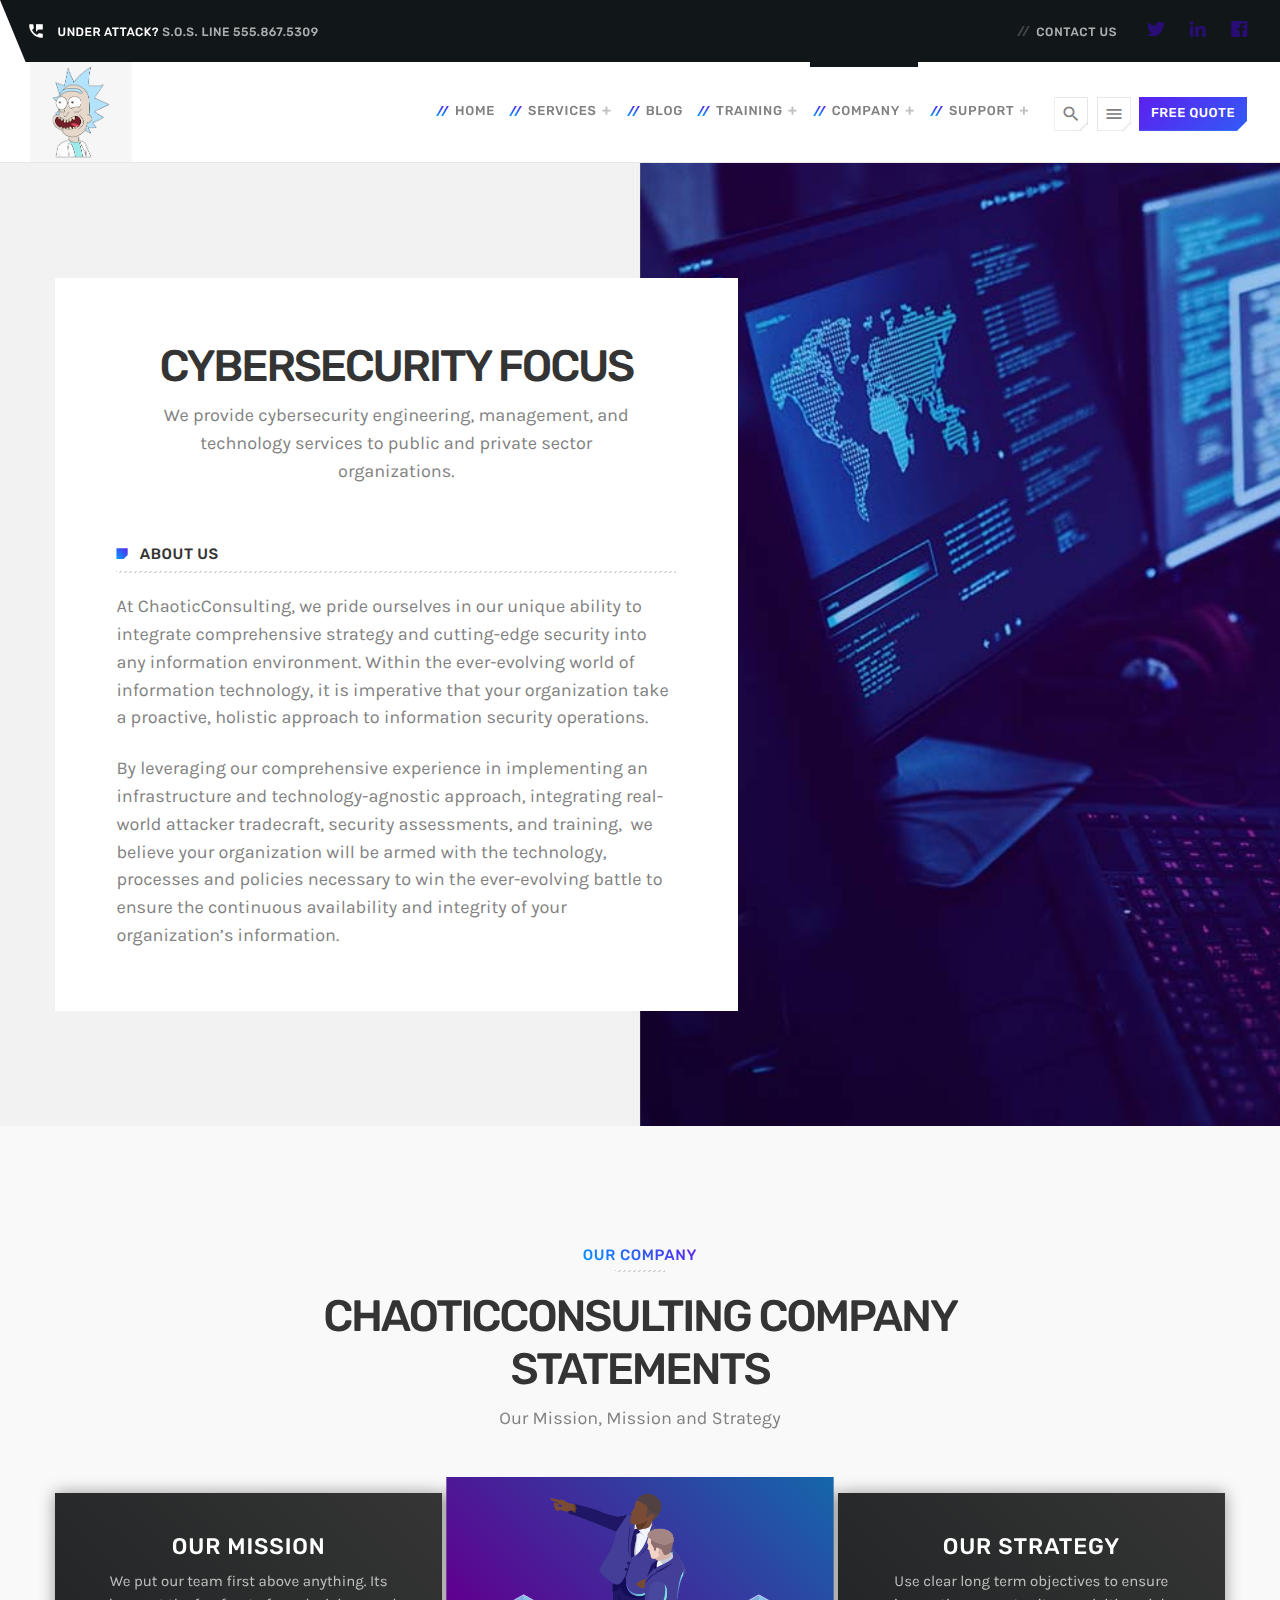
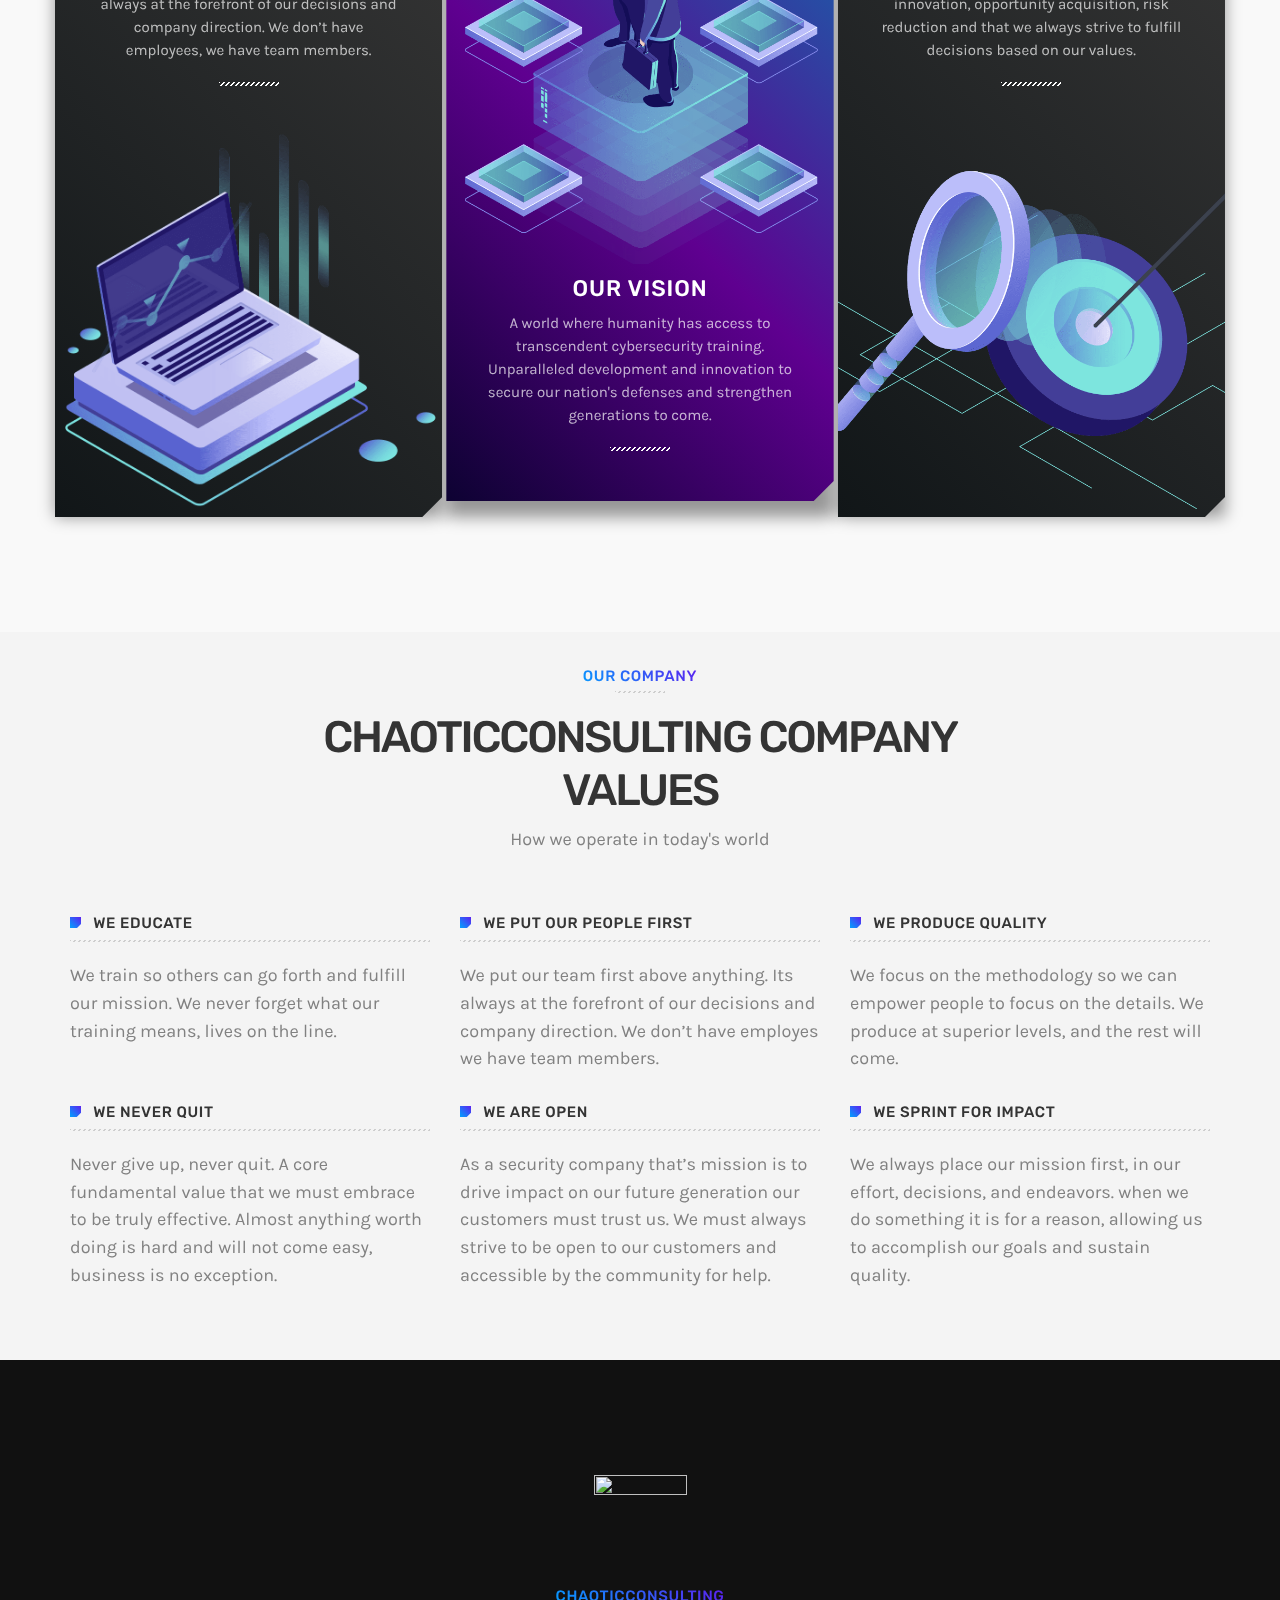
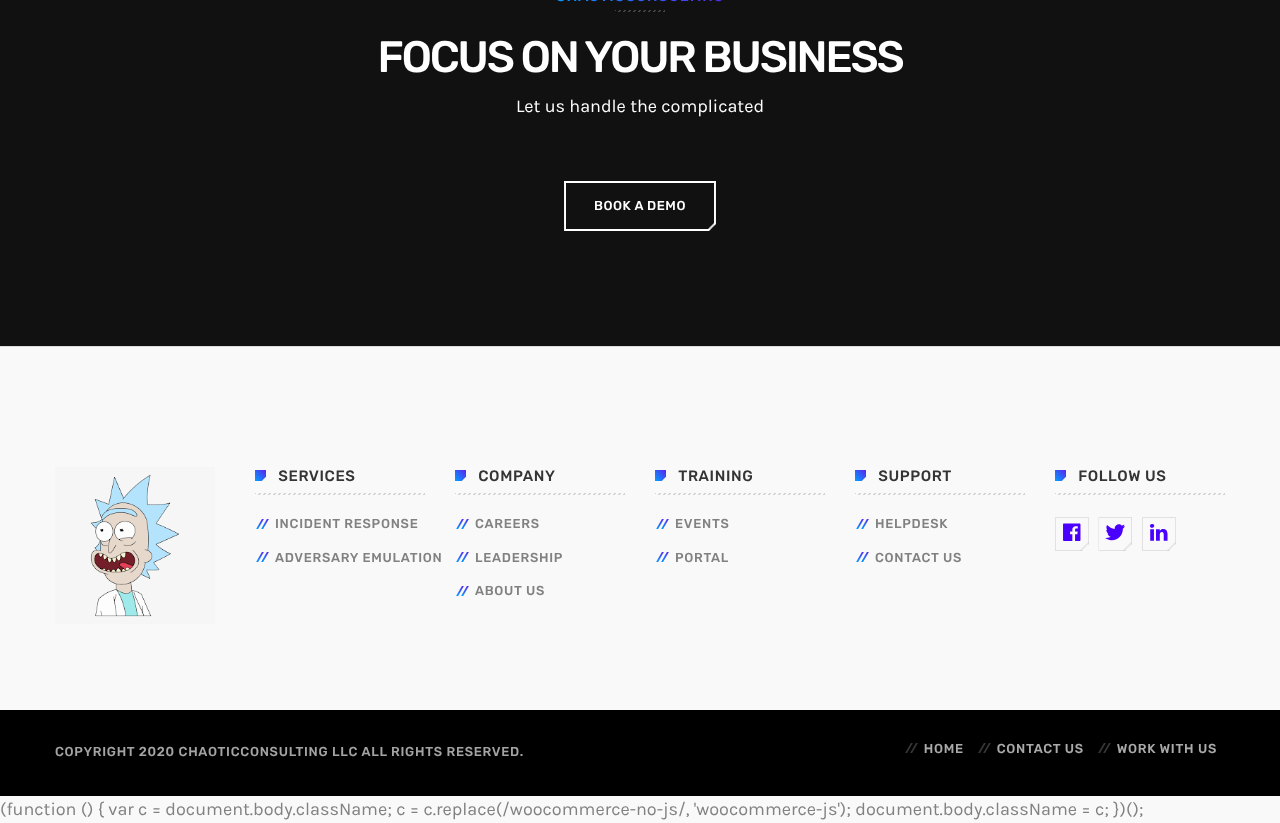
==== commit 048f4329: "." ====
--- a/about-us/index.html
+++ b/about-us/index.html
@@ -139,7 +139,7 @@
 	<style>img#wpstats{display:none}</style>
 		<style type="text/css" id="branda-admin-bar-logo">
 body #wpadminbar #wp-admin-bar-wp-logo > .ab-item {
-	background-image: url(images/rick.png);
+	background-image: url(../images/rick.png);
 	background-repeat: no-repeat;
 	background-position: 50%;
 	background-size: 80%;
@@ -161,10 +161,10 @@
 			})
 					</script>
 		<meta name="generator" content="Powered by WPBakery Page Builder - drag and drop page builder for WordPress."/>
-<link rel="icon" href="images/rick.png" sizes="32x32" />
-<link rel="icon" href="images/rick.png" sizes="192x192" />
-<link rel="apple-touch-icon" href="images/rick.png" />
-<meta name="msapplication-TileImage" content="images/rick.png" />
+<link rel="icon" href="../images/rick.png" sizes="32x32" />
+<link rel="icon" href="../images/rick.png" sizes="192x192" />
+<link rel="apple-touch-icon" href="../images/rick.png" />
+<meta name="msapplication-TileImage" content="../images/rick.png" />
 		<style id="wp-custom-css">
 			body#firwlBody .qt-gridhelp {
 opacity: 0.04 !important;	
@@ -435,8 +435,8 @@
 	<div class="firwl-menu__cont">
 		<h3 class="firwl-menu__logo firwl-left">
 			<a class="firwl-logolink" href="../index.html">
-						<img src="images/rick.png" class="firwl-logo_header_mob" alt="ChaoticConsulting">
-				<img src="images/rick.png" class="firwl-logo_header" alt="ChaoticConsulting">
+						<img src="../images/rick.png" class="firwl-logo_header_mob" alt="ChaoticConsulting">
+				<img src="../images/rick.png" class="firwl-logo_header" alt="ChaoticConsulting">
 					</a>
 		</h3>
 					<nav id="firwlMenuNav" class="firwl-menu-horizontal">
@@ -973,7 +973,7 @@
 		
 	<div class="wpb_text_column wpb_content_element  demo-inline-icons" >
 		<div class="wpb_wrapper">
-			<p><img decoding="async" loading="lazy" class="alignnone wp-image-1418 " src="images/rick.png" alt="" width="160" height="52" srcset="images/rick.png 770w, images/rick.png 768w, images/rick.png 1000w" sizes="(max-width: 160px) 100vw, 160px" /></p>
+			<p><img decoding="async" loading="lazy" class="alignnone wp-image-1418 " src="../images/rick.png" alt="" width="160" height="52" srcset="../images/rick.png 770w, ../images/rick.png 768w, ../images/rick.png 1000w" sizes="(max-width: 160px) 100vw, 160px" /></p>
 
 		</div>
 	</div>
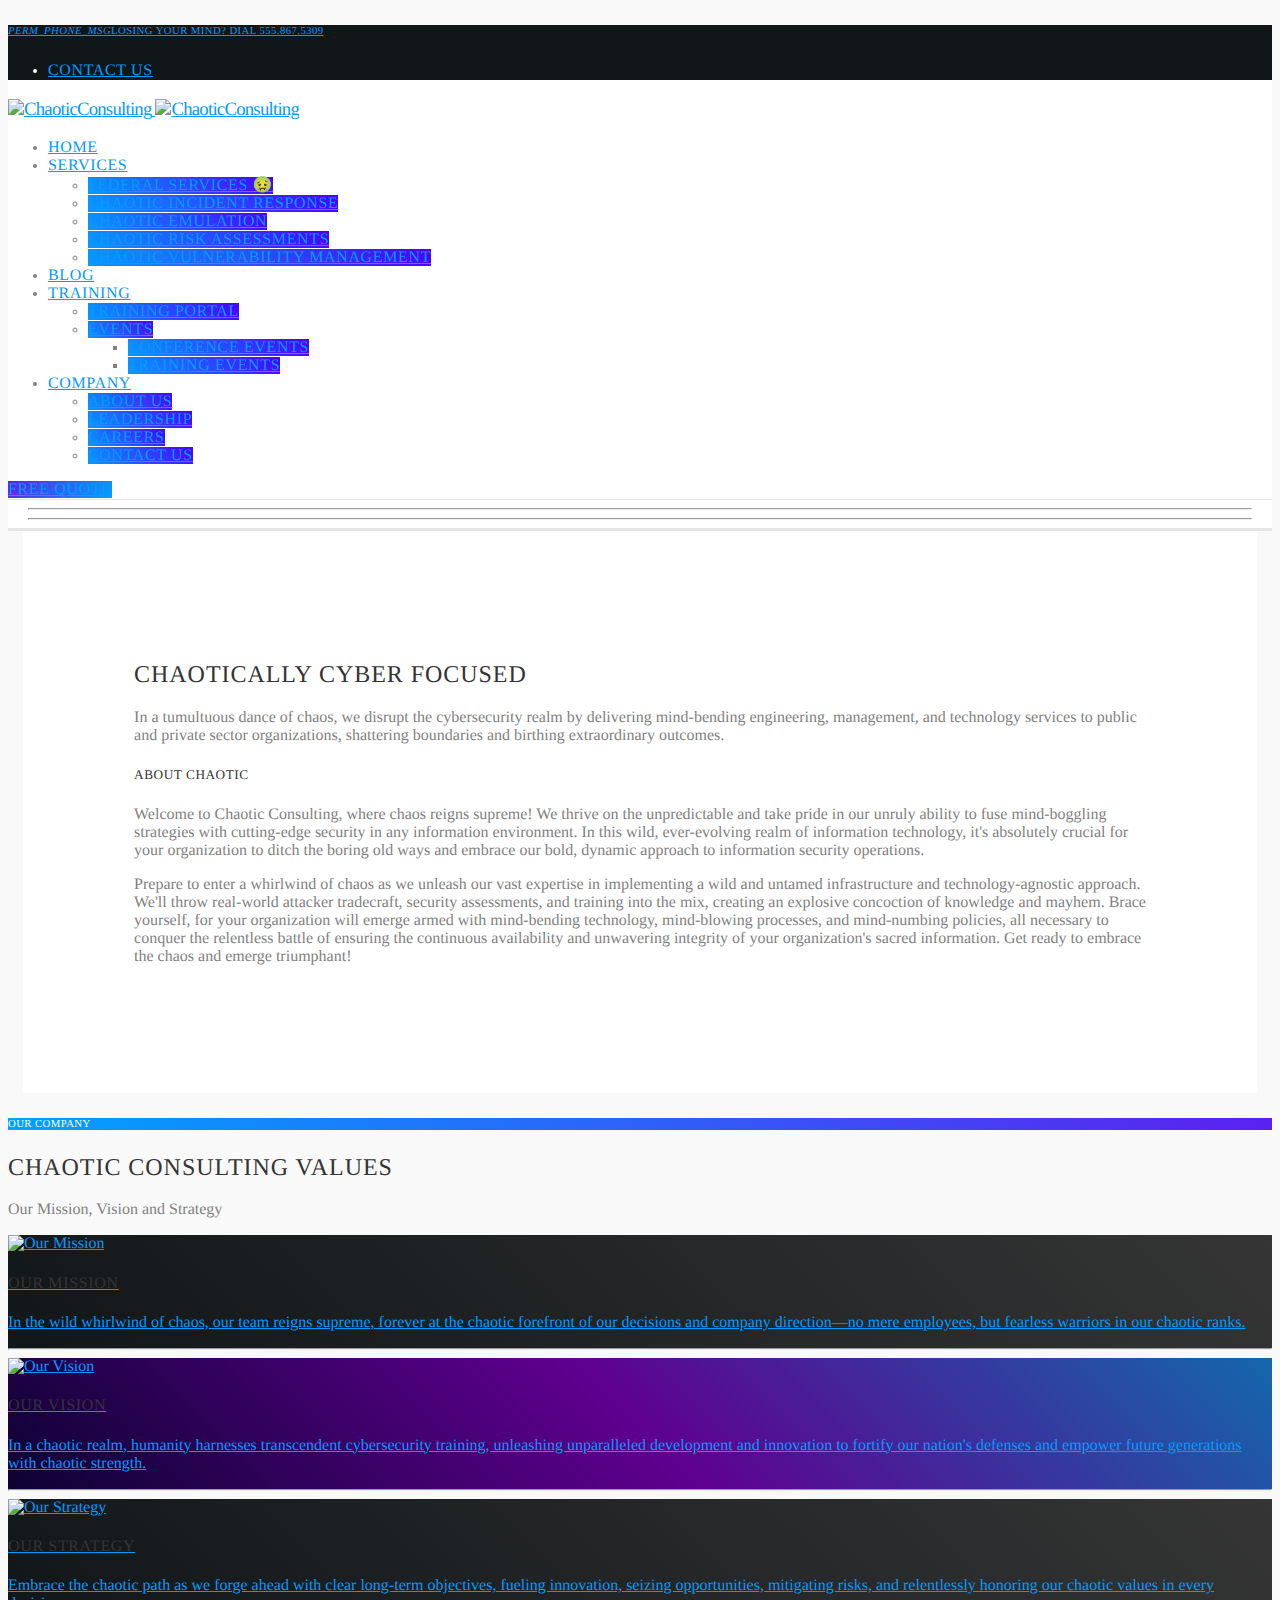
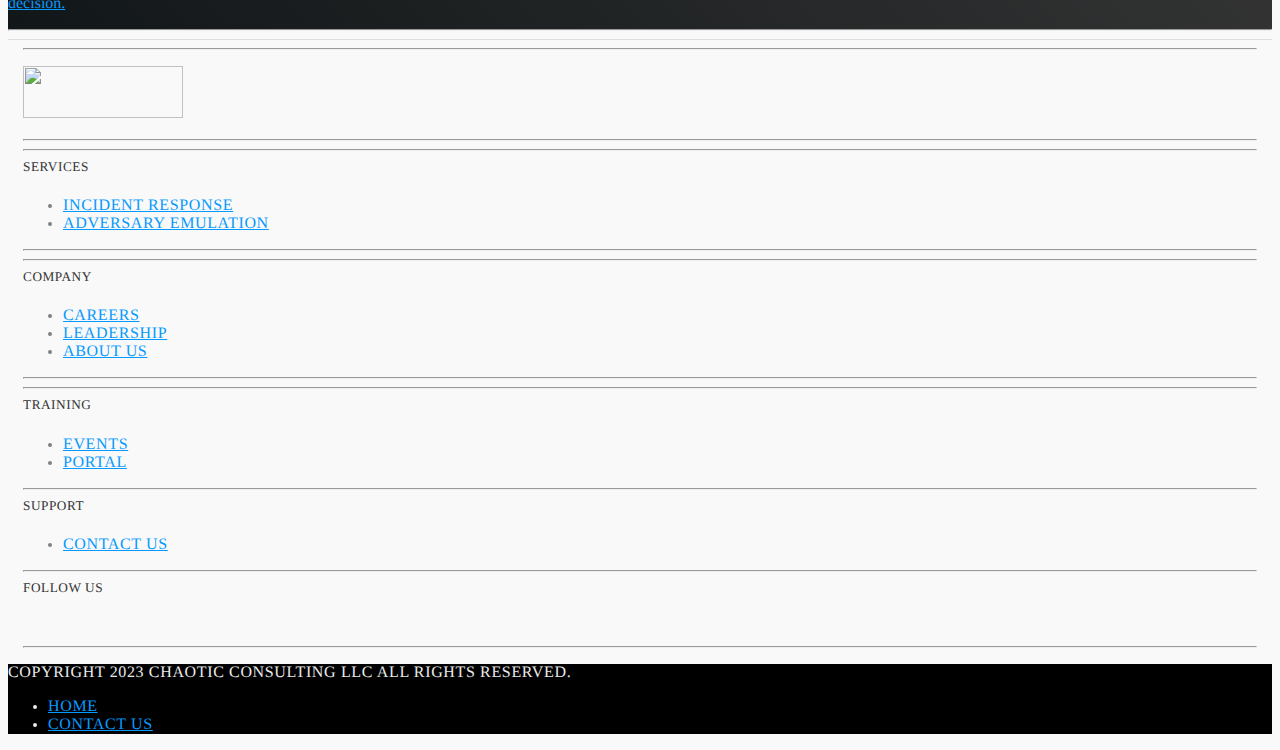
==== commit a90847fa: "." ====
--- a/about-us/index.html
+++ b/about-us/index.html
@@ -6,14 +6,14 @@
 		<meta http-equiv="X-UA-Compatible" content="IE=edge">
 		<meta name="viewport" content="width=device-width, initial-scale=1.0">		
 		<!-- WP HEAD -->
-		<title>About Us | ChaoticConsulting</title>
+		<title>Chaotic Consulting</title>
 <meta name='robots' content='max-image-preview:large' />
 <meta name="dlm-version" content="4.8.5"><script>window._wca = window._wca || [];</script>
 <link rel='dns-prefetch' href='http://js.hs-scripts.com/' />
 <link rel='dns-prefetch' href='http://stats.wp.com/' />
 <link href='https://fonts.gstatic.com/' crossorigin rel='preconnect' />
-<link rel="alternate" type="application/rss+xml" title="ChaoticConsulting &raquo; Feed" href="../feed/index.html" />
-<link rel="alternate" type="application/rss+xml" title="ChaoticConsulting &raquo; Comments Feed" href="../comments/feed/index.html" />
+<link rel="alternate" type="application/rss+xml" title="ChaoticConsulting &raquo; Feed" href="feed/index.html" />
+<link rel="alternate" type="application/rss+xml" title="ChaoticConsulting &raquo; Comments Feed" href="comments/feed/index.html" />
 <script>
 window._wpemojiSettings = {"baseUrl":"https:\/\/s.w.org\/images\/core\/emoji\/14.0.0\/72x72\/","ext":".png","svgUrl":"https:\/\/s.w.org\/images\/core\/emoji\/14.0.0\/svg\/","svgExt":".svg","source":{"concatemoji":"wp-includes\/js\/wp-emoji-release.min.js?ver=6.1.3"}};
 /*! This file is auto-generated */
@@ -33,26 +33,26 @@
 	padding: 0 !important;
 }
 </style>
-	<link rel='stylesheet' id='wphb-1-css' href='../wp-content/uploads/hummingbird-assets/7fd0d3ecf452bea9b778b8efb464f5cc.css' media='all' />
-<link rel='stylesheet' id='wp-block-library-css' href='../wp-includes/css/dist/block-library/style.min6fb3.css?ver=6.1.3' media='all' />
+	<link rel='stylesheet' id='wphb-1-css' href='wp-content/uploads/hummingbird-assets/7fd0d3ecf452bea9b778b8efb464f5cc.css' media='all' />
+<link rel='stylesheet' id='wp-block-library-css' href='wp-includes/css/dist/block-library/style.min6fb3.css?ver=6.1.3' media='all' />
 <style id='wp-block-library-inline-css'>
 .has-text-align-justify{text-align:justify;}
 </style>
 <style id='wp-block-library-theme-inline-css'>
 .wp-block-audio figcaption{color:#555;font-size:13px;text-align:center}.is-dark-theme .wp-block-audio figcaption{color:hsla(0,0%,100%,.65)}.wp-block-audio{margin:0 0 1em}.wp-block-code{border:1px solid #ccc;border-radius:4px;font-family:Menlo,Consolas,monaco,monospace;padding:.8em 1em}.wp-block-embed figcaption{color:#555;font-size:13px;text-align:center}.is-dark-theme .wp-block-embed figcaption{color:hsla(0,0%,100%,.65)}.wp-block-embed{margin:0 0 1em}.blocks-gallery-caption{color:#555;font-size:13px;text-align:center}.is-dark-theme .blocks-gallery-caption{color:hsla(0,0%,100%,.65)}.wp-block-image figcaption{color:#555;font-size:13px;text-align:center}.is-dark-theme .wp-block-image figcaption{color:hsla(0,0%,100%,.65)}.wp-block-image{margin:0 0 1em}.wp-block-pullquote{border-top:4px solid;border-bottom:4px solid;margin-bottom:1.75em;color:currentColor}.wp-block-pullquote__citation,.wp-block-pullquote cite,.wp-block-pullquote footer{color:currentColor;text-transform:uppercase;font-size:.8125em;font-style:normal}.wp-block-quote{border-left:.25em solid;margin:0 0 1.75em;padding-left:1em}.wp-block-quote cite,.wp-block-quote footer{color:currentColor;font-size:.8125em;position:relative;font-style:normal}.wp-block-quote.has-text-align-right{border-left:none;border-right:.25em solid;padding-left:0;padding-right:1em}.wp-block-quote.has-text-align-center{border:none;padding-left:0}.wp-block-quote.is-large,.wp-block-quote.is-style-large,.wp-block-quote.is-style-plain{border:none}.wp-block-search .wp-block-search__label{font-weight:700}.wp-block-search__button{border:1px solid #ccc;padding:.375em .625em}:where(.wp-block-group.has-background){padding:1.25em 2.375em}.wp-block-separator.has-css-opacity{opacity:.4}.wp-block-separator{border:none;border-bottom:2px solid;margin-left:auto;margin-right:auto}.wp-block-separator.has-alpha-channel-opacity{opacity:1}.wp-block-separator:not(.is-style-wide):not(.is-style-dots){width:100px}.wp-block-separator.has-background:not(.is-style-dots){border-bottom:none;height:1px}.wp-block-separator.has-background:not(.is-style-wide):not(.is-style-dots){height:2px}.wp-block-table{margin:"0 0 1em 0"}.wp-block-table thead{border-bottom:3px solid}.wp-block-table tfoot{border-top:3px solid}.wp-block-table td,.wp-block-table th{word-break:normal}.wp-block-table figcaption{color:#555;font-size:13px;text-align:center}.is-dark-theme .wp-block-table figcaption{color:hsla(0,0%,100%,.65)}.wp-block-video figcaption{color:#555;font-size:13px;text-align:center}.is-dark-theme .wp-block-video figcaption{color:hsla(0,0%,100%,.65)}.wp-block-video{margin:0 0 1em}.wp-block-template-part.has-background{padding:1.25em 2.375em;margin-top:0;margin-bottom:0}
 </style>
-<link rel='stylesheet' id='jetpack-videopress-video-block-view-css' href='../wp-content/uploads/hummingbird-assets/b2a7924042037997139bfa3283e063b1.css' media='all' />
-<link rel='stylesheet' id='wphb-2-css' href='../wp-content/uploads/hummingbird-assets/19c0e15c7c82b279ccb859507cdc2a20.css' media='all' />
-<link rel='stylesheet' id='wc-blocks-vendors-style-css' href='../wp-content/uploads/hummingbird-assets/b118fa5a12234dff91c9a75e809931c0.html' media='all' />
-<link rel='stylesheet' id='wc-blocks-style-css' href='../wp-content/uploads/hummingbird-assets/2e4fd4b13205fe02aaf30620c7fa8087.css' media='all' />
-<link rel='stylesheet' id='classic-theme-styles-css' href='../wp-includes/css/classic-themes.min68b3.css?ver=1' media='all' />
+<link rel='stylesheet' id='jetpack-videopress-video-block-view-css' href='wp-content/uploads/hummingbird-assets/b2a7924042037997139bfa3283e063b1.css' media='all' />
+<link rel='stylesheet' id='wphb-2-css' href='wp-content/uploads/hummingbird-assets/19c0e15c7c82b279ccb859507cdc2a20.css' media='all' />
+<link rel='stylesheet' id='wc-blocks-vendors-style-css' href='wp-content/uploads/hummingbird-assets/b118fa5a12234dff91c9a75e809931c0.html' media='all' />
+<link rel='stylesheet' id='wc-blocks-style-css' href='wp-content/uploads/hummingbird-assets/2e4fd4b13205fe02aaf30620c7fa8087.css' media='all' />
+<link rel='stylesheet' id='classic-theme-styles-css' href='wp-includes/css/classic-themes.min68b3.css?ver=1' media='all' />
 <style id='global-styles-inline-css'>
 body{--wp--preset--color--black: #000000;--wp--preset--color--cyan-bluish-gray: #abb8c3;--wp--preset--color--white: #ffffff;--wp--preset--color--pale-pink: #f78da7;--wp--preset--color--vivid-red: #cf2e2e;--wp--preset--color--luminous-vivid-orange: #ff6900;--wp--preset--color--luminous-vivid-amber: #fcb900;--wp--preset--color--light-green-cyan: #7bdcb5;--wp--preset--color--vivid-green-cyan: #00d084;--wp--preset--color--pale-cyan-blue: #8ed1fc;--wp--preset--color--vivid-cyan-blue: #0693e3;--wp--preset--color--vivid-purple: #9b51e0;--wp--preset--gradient--vivid-cyan-blue-to-vivid-purple: linear-gradient(135deg,rgba(6,147,227,1) 0%,rgb(155,81,224) 100%);--wp--preset--gradient--light-green-cyan-to-vivid-green-cyan: linear-gradient(135deg,rgb(122,220,180) 0%,rgb(0,208,130) 100%);--wp--preset--gradient--luminous-vivid-amber-to-luminous-vivid-orange: linear-gradient(135deg,rgba(252,185,0,1) 0%,rgba(255,105,0,1) 100%);--wp--preset--gradient--luminous-vivid-orange-to-vivid-red: linear-gradient(135deg,rgba(255,105,0,1) 0%,rgb(207,46,46) 100%);--wp--preset--gradient--very-light-gray-to-cyan-bluish-gray: linear-gradient(135deg,rgb(238,238,238) 0%,rgb(169,184,195) 100%);--wp--preset--gradient--cool-to-warm-spectrum: linear-gradient(135deg,rgb(74,234,220) 0%,rgb(151,120,209) 20%,rgb(207,42,186) 40%,rgb(238,44,130) 60%,rgb(251,105,98) 80%,rgb(254,248,76) 100%);--wp--preset--gradient--blush-light-purple: linear-gradient(135deg,rgb(255,206,236) 0%,rgb(152,150,240) 100%);--wp--preset--gradient--blush-bordeaux: linear-gradient(135deg,rgb(254,205,165) 0%,rgb(254,45,45) 50%,rgb(107,0,62) 100%);--wp--preset--gradient--luminous-dusk: linear-gradient(135deg,rgb(255,203,112) 0%,rgb(199,81,192) 50%,rgb(65,88,208) 100%);--wp--preset--gradient--pale-ocean: linear-gradient(135deg,rgb(255,245,203) 0%,rgb(182,227,212) 50%,rgb(51,167,181) 100%);--wp--preset--gradient--electric-grass: linear-gradient(135deg,rgb(202,248,128) 0%,rgb(113,206,126) 100%);--wp--preset--gradient--midnight: linear-gradient(135deg,rgb(2,3,129) 0%,rgb(40,116,252) 100%);--wp--preset--duotone--dark-grayscale: url('#wp-duotone-dark-grayscale');--wp--preset--duotone--grayscale: url('#wp-duotone-grayscale');--wp--preset--duotone--purple-yellow: url('#wp-duotone-purple-yellow');--wp--preset--duotone--blue-red: url('#wp-duotone-blue-red');--wp--preset--duotone--midnight: url('#wp-duotone-midnight');--wp--preset--duotone--magenta-yellow: url('#wp-duotone-magenta-yellow');--wp--preset--duotone--purple-green: url('#wp-duotone-purple-green');--wp--preset--duotone--blue-orange: url('#wp-duotone-blue-orange');--wp--preset--font-size--small: 13px;--wp--preset--font-size--medium: 20px;--wp--preset--font-size--large: 36px;--wp--preset--font-size--x-large: 42px;--wp--preset--spacing--20: 0.44rem;--wp--preset--spacing--30: 0.67rem;--wp--preset--spacing--40: 1rem;--wp--preset--spacing--50: 1.5rem;--wp--preset--spacing--60: 2.25rem;--wp--preset--spacing--70: 3.38rem;--wp--preset--spacing--80: 5.06rem;}:where(.is-layout-flex){gap: 0.5em;}body .is-layout-flow > .alignleft{float: left;margin-inline-start: 0;margin-inline-end: 2em;}body .is-layout-flow > .alignright{float: right;margin-inline-start: 2em;margin-inline-end: 0;}body .is-layout-flow > .aligncenter{margin-left: auto !important;margin-right: auto !important;}body .is-layout-constrained > .alignleft{float: left;margin-inline-start: 0;margin-inline-end: 2em;}body .is-layout-constrained > .alignright{float: right;margin-inline-start: 2em;margin-inline-end: 0;}body .is-layout-constrained > .aligncenter{margin-left: auto !important;margin-right: auto !important;}body .is-layout-constrained > :where(:not(.alignleft):not(.alignright):not(.alignfull)){max-width: var(--wp--style--global--content-size);margin-left: auto !important;margin-right: auto !important;}body .is-layout-constrained > .alignwide{max-width: var(--wp--style--global--wide-size);}body .is-layout-flex{display: flex;}body .is-layout-flex{flex-wrap: wrap;align-items: center;}body .is-layout-flex > *{margin: 0;}:where(.wp-block-columns.is-layout-flex){gap: 2em;}.has-black-color{color: var(--wp--preset--color--black) !important;}.has-cyan-bluish-gray-color{color: var(--wp--preset--color--cyan-bluish-gray) !important;}.has-white-color{color: var(--wp--preset--color--white) !important;}.has-pale-pink-color{color: var(--wp--preset--color--pale-pink) !important;}.has-vivid-red-color{color: var(--wp--preset--color--vivid-red) !important;}.has-luminous-vivid-orange-color{color: var(--wp--preset--color--luminous-vivid-orange) !important;}.has-luminous-vivid-amber-color{color: var(--wp--preset--color--luminous-vivid-amber) !important;}.has-light-green-cyan-color{color: var(--wp--preset--color--light-green-cyan) !important;}.has-vivid-green-cyan-color{color: var(--wp--preset--color--vivid-green-cyan) !important;}.has-pale-cyan-blue-color{color: var(--wp--preset--color--pale-cyan-blue) !important;}.has-vivid-cyan-blue-color{color: var(--wp--preset--color--vivid-cyan-blue) !important;}.has-vivid-purple-color{color: var(--wp--preset--color--vivid-purple) !important;}.has-black-background-color{background-color: var(--wp--preset--color--black) !important;}.has-cyan-bluish-gray-background-color{background-color: var(--wp--preset--color--cyan-bluish-gray) !important;}.has-white-background-color{background-color: var(--wp--preset--color--white) !important;}.has-pale-pink-background-color{background-color: var(--wp--preset--color--pale-pink) !important;}.has-vivid-red-background-color{background-color: var(--wp--preset--color--vivid-red) !important;}.has-luminous-vivid-orange-background-color{background-color: var(--wp--preset--color--luminous-vivid-orange) !important;}.has-luminous-vivid-amber-background-color{background-color: var(--wp--preset--color--luminous-vivid-amber) !important;}.has-light-green-cyan-background-color{background-color: var(--wp--preset--color--light-green-cyan) !important;}.has-vivid-green-cyan-background-color{background-color: var(--wp--preset--color--vivid-green-cyan) !important;}.has-pale-cyan-blue-background-color{background-color: var(--wp--preset--color--pale-cyan-blue) !important;}.has-vivid-cyan-blue-background-color{background-color: var(--wp--preset--color--vivid-cyan-blue) !important;}.has-vivid-purple-background-color{background-color: var(--wp--preset--color--vivid-purple) !important;}.has-black-border-color{border-color: var(--wp--preset--color--black) !important;}.has-cyan-bluish-gray-border-color{border-color: var(--wp--preset--color--cyan-bluish-gray) !important;}.has-white-border-color{border-color: var(--wp--preset--color--white) !important;}.has-pale-pink-border-color{border-color: var(--wp--preset--color--pale-pink) !important;}.has-vivid-red-border-color{border-color: var(--wp--preset--color--vivid-red) !important;}.has-luminous-vivid-orange-border-color{border-color: var(--wp--preset--color--luminous-vivid-orange) !important;}.has-luminous-vivid-amber-border-color{border-color: var(--wp--preset--color--luminous-vivid-amber) !important;}.has-light-green-cyan-border-color{border-color: var(--wp--preset--color--light-green-cyan) !important;}.has-vivid-green-cyan-border-color{border-color: var(--wp--preset--color--vivid-green-cyan) !important;}.has-pale-cyan-blue-border-color{border-color: var(--wp--preset--color--pale-cyan-blue) !important;}.has-vivid-cyan-blue-border-color{border-color: var(--wp--preset--color--vivid-cyan-blue) !important;}.has-vivid-purple-border-color{border-color: var(--wp--preset--color--vivid-purple) !important;}.has-vivid-cyan-blue-to-vivid-purple-gradient-background{background: var(--wp--preset--gradient--vivid-cyan-blue-to-vivid-purple) !important;}.has-light-green-cyan-to-vivid-green-cyan-gradient-background{background: var(--wp--preset--gradient--light-green-cyan-to-vivid-green-cyan) !important;}.has-luminous-vivid-amber-to-luminous-vivid-orange-gradient-background{background: var(--wp--preset--gradient--luminous-vivid-amber-to-luminous-vivid-orange) !important;}.has-luminous-vivid-orange-to-vivid-red-gradient-background{background: var(--wp--preset--gradient--luminous-vivid-orange-to-vivid-red) !important;}.has-very-light-gray-to-cyan-bluish-gray-gradient-background{background: var(--wp--preset--gradient--very-light-gray-to-cyan-bluish-gray) !important;}.has-cool-to-warm-spectrum-gradient-background{background: var(--wp--preset--gradient--cool-to-warm-spectrum) !important;}.has-blush-light-purple-gradient-background{background: var(--wp--preset--gradient--blush-light-purple) !important;}.has-blush-bordeaux-gradient-background{background: var(--wp--preset--gradient--blush-bordeaux) !important;}.has-luminous-dusk-gradient-background{background: var(--wp--preset--gradient--luminous-dusk) !important;}.has-pale-ocean-gradient-background{background: var(--wp--preset--gradient--pale-ocean) !important;}.has-electric-grass-gradient-background{background: var(--wp--preset--gradient--electric-grass) !important;}.has-midnight-gradient-background{background: var(--wp--preset--gradient--midnight) !important;}.has-small-font-size{font-size: var(--wp--preset--font-size--small) !important;}.has-medium-font-size{font-size: var(--wp--preset--font-size--medium) !important;}.has-large-font-size{font-size: var(--wp--preset--font-size--large) !important;}.has-x-large-font-size{font-size: var(--wp--preset--font-size--x-large) !important;}
 .wp-block-navigation a:where(:not(.wp-element-button)){color: inherit;}
 :where(.wp-block-columns.is-layout-flex){gap: 2em;}
 .wp-block-pullquote{font-size: 1.5em;line-height: 1.6;}
 </style>
-<link rel='stylesheet' id='wphb-3-css' href='../wp-content/uploads/hummingbird-assets/3e16753fc6889dd472542106ab0303fb.css' media='all' />
+<link rel='stylesheet' id='wphb-3-css' href='wp-content/uploads/hummingbird-assets/3e16753fc6889dd472542106ab0303fb.css' media='all' />
 <style id='wphb-3-inline-css'>
 .vc_custom_1557418146901{border-top-width: 1px !important;border-bottom-width: 3px !important;padding-right: 20px !important;padding-left: 20px !important;background-color: #ffffff !important;border-top-color: rgba(0,0,0,0.1) !important;border-top-style: solid !important;border-bottom-color: rgba(0,0,0,0.1) !important;border-bottom-style: solid !important;}.vc_custom_1557418801672{margin-right: 0px !important;margin-left: 0px !important;} .vc_custom_1662497444673{border-top-width: 1px !important;border-bottom-width: 3px !important;padding-right: 20px !important;padding-left: 20px !important;background-color: #ffffff !important;}.vc_custom_1662497499613{margin-right: 0px !important;margin-left: 0px !important;} 
 .vc_custom_1558966303741{padding-right: 5px !important;padding-left: 5px !important;background-position: center;background-repeat: no-repeat !important;background-size: cover !important;}.vc_custom_1557143983831{padding-right: 24px !important;padding-left: 24px !important;}.vc_custom_1558966840940{margin-right: 15px !important;margin-left: 15px !important;background-image: url(https://firwl.qantumthemes.xyz/installer-wc/wp-content/uploads/2019/05/footer-field-bg2_OPT.png?id=1407) !important;background-position: center !important;background-repeat: no-repeat !important;background-size: contain !important;}.vc_custom_1558966230521{background-image: url(https://firwl.qantumthemes.xyz/installer-wc/wp-content/uploads/2019/05/cta-decoration-margins_OPT.png?id=1408) !important;background-position: center !important;background-repeat: no-repeat !important;background-size: contain !important;} .vc_custom_1558124488468{border-top-width: 1px !important;padding-right: 15px !important;padding-left: 15px !important;border-top-color: #dddddd !important;border-top-style: solid !important;} .cap-nomargin-top {
@@ -85,61 +85,34 @@
     }
 }
 </style>
-<link rel='stylesheet' id='woocommerce-layout-css' href='../wp-content/uploads/hummingbird-assets/61d78d06aaa9b108058a870852219329.css' media='all' />
+<link rel='stylesheet' id='woocommerce-layout-css' href='wp-content/uploads/hummingbird-assets/61d78d06aaa9b108058a870852219329.css' media='all' />
 <style id='woocommerce-layout-inline-css'>
 
 	.infinite-scroll .woocommerce-pagination {
 		display: none;
 	}
 </style>
-<link rel='stylesheet' id='woocommerce-smallscreen-css' href='../wp-content/uploads/hummingbird-assets/4491118c51b3d83237c838bcc131baa8.html' media='only screen and (max-width: 768px)' />
-<link rel='stylesheet' id='woocommerce-general-css' href='../wp-content/uploads/hummingbird-assets/fc5fe636f455ffd53695acc9a7102b82.html' media='all' />
+<link rel='stylesheet' id='woocommerce-smallscreen-css' href='wp-content/uploads/hummingbird-assets/4491118c51b3d83237c838bcc131baa8.html' media='only screen and (max-width: 768px)' />
+<link rel='stylesheet' id='woocommerce-general-css' href='wp-content/uploads/hummingbird-assets/fc5fe636f455ffd53695acc9a7102b82.html' media='all' />
 <style id='woocommerce-inline-inline-css'>
 .woocommerce form .form-row .required { visibility: visible; }
 </style>
-<link rel='stylesheet' id='wphb-4-css' href='../wp-content/uploads/hummingbird-assets/982daae407b19cbb4984385307a91c29.css' media='all' />
-<link rel='stylesheet' id='jetpack_css-css' href='../wp-content/uploads/hummingbird-assets/6b167bf6ccd5b75731e9bbbbdf00253e.css' media='all' />
-<script src='../wp-content/uploads/hummingbird-assets/2d284bd16ab9c6e514af87af5edbe637.js' id='wphb-5-js'></script>
-<script id='wphb-6-js-extra'>
-var wc_add_to_cart_params = {"ajax_url":"\/wp-admin\/admin-ajax.php","wc_ajax_url":"\/?wc-ajax=%%endpoint%%","i18n_view_cart":"View cart","cart_url":"?page_id=16","is_cart":"","cart_redirect_after_add":"no"};;;var lvca_settings = {"mobile_width":"780","custom_css":""};
-</script>
-<script src='../wp-content/uploads/hummingbird-assets/6a4122c3186087057ff93e9c178851d9.html' id='wphb-6-js'></script>
-<link rel="https://api.w.org/" href="../wp-json/index.html" /><link rel="alternate" type="application/json" href="../wp-json/wp/v2/pages/1758.json" /><link rel="EditURI" type="application/rsd+xml" title="RSD" href="../xmlrpc0db0.html?rsd" />
-<link rel="wlwmanifest" type="application/wlwmanifest+xml" href="../wp-includes/wlwmanifest.xml" />
+<link rel='stylesheet' id='wphb-4-css' href='wp-content/uploads/hummingbird-assets/982daae407b19cbb4984385307a91c29.css' media='all' />
+<link rel='stylesheet' id='jetpack_css-css' href='wp-content/uploads/hummingbird-assets/6b167bf6ccd5b75731e9bbbbdf00253e.css' media='all' />
+<script src='wp-content/uploads/hummingbird-assets/2d284bd16ab9c6e514af87af5edbe637.js' id='wphb-5-js'></script>
+
+<script src='wp-content/uploads/hummingbird-assets/6a4122c3186087057ff93e9c178851d9.html' id='wphb-6-js'></script>
+<link rel="wlwmanifest" type="application/wlwmanifest+xml" href="wp-includes/wlwmanifest.xml" />
 <meta name="generator" content="WordPress 6.1.3" />
 <meta name="generator" content="WooCommerce 7.7.2" />
-<link rel='shortlink' href='../index085b.html?p=1758' />
-<link rel="alternate" type="application/json+oembed" href="../wp-json/oembed/1.0/embedacf4.json?url=https%3A%2F%2Fchaoticconsulting.com%2Fabout-us%2F" />
-<link rel="alternate" type="text/xml+oembed" href="../wp-json/oembed/1.0/embeddc8b?url=https%3A%2F%2Fchaoticconsulting.com%2Fabout-us%2F&amp;format=xml" />
-        <script type="text/javascript">
-            (function () {
-                window.lvca_fs = {can_use_premium_code: false};
-            })();
-        </script>
-        			<!-- DO NOT COPY THIS SNIPPET! Start of Page Analytics Tracking for HubSpot WordPress plugin v10.1.24-->
-			<script type="text/javascript" class="hsq-set-content-id" data-content-id="standard-page">
-				var _hsq = _hsq || [];
-				_hsq.push(["setContentType", "standard-page"]);
-			</script>
-			<!-- DO NOT COPY THIS SNIPPET! End of Page Analytics Tracking for HubSpot WordPress plugin -->
-			<!-- SEO meta tags powered by SmartCrawl https://wpmudev.com/project/smartcrawl-wordpress-seo/ -->
-<link rel="canonical" href="index.html" />
-<meta name="description" content="At ChaoticConsulting, we pride ourselves in our unique ability to integrate comprehensive strategy and cutting-edge security into any information environment.  ..." />
-<script type="application/ld+json">{"@context":"https:\/\/schema.org","@graph":[{"@type":"Organization","@id":"#schema-publishing-organization","url":"","name":"ChaoticConsulting"},{"@type":"WebSite","@id":"#schema-website","url":"","name":"ChaoticConsulting","encoding":"UTF-8","potentialAction":{"@type":"SearchAction","target":"search\/{search_term_string}\/","query-input":"required name=search_term_string"}},{"@type":"Person","@id":"blog\/author\/arymdekoharvey\/#schema-author","name":"Alexander Rymdeko-Harvey","url":"blog\/author\/arymdekoharvey\/"},{"@type":"WebPage","@id":"about-us\/#schema-webpage","isPartOf":{"@id":"#schema-website"},"publisher":{"@id":"#schema-publishing-organization"},"url":"about-us\/"},{"@type":"Article","mainEntityOfPage":{"@id":"about-us\/#schema-webpage"},"author":{"@id":"blog\/author\/arymdekoharvey\/#schema-author"},"publisher":{"@id":"#schema-publishing-organization"},"dateModified":"2021-02-19T01:14:39","datePublished":"2020-11-05T03:07:34","headline":"About Us | ChaoticConsulting","description":"At ChaoticConsulting, we pride ourselves in our unique ability to integrate comprehensive strategy and cutting-edge security into any information environment.  ...","name":"About Us"}]}</script>
-<meta property="og:type" content="article" />
-<meta property="og:url" content="https://chaoticconsulting.com/about-us/" />
-<meta property="og:title" content="About Us | ChaoticConsulting" />
-<meta property="og:description" content="At ChaoticConsulting, we pride ourselves in our unique ability to integrate comprehensive strategy and cutting-edge security into any information environment. ..." />
-<meta property="article:published_time" content="2020-11-05T03:07:34" />
-<meta property="article:author" content="Alexander Rymdeko-Harvey" />
-<meta name="twitter:card" content="summary" />
-<meta name="twitter:title" content="About Us | ChaoticConsulting" />
-<meta name="twitter:description" content="At ChaoticConsulting, we pride ourselves in our unique ability to integrate comprehensive strategy and cutting-edge security into any information environment. ..." />
-<!-- /SEO -->
+<link rel='shortlink' href='index085b.html?p=1758' />
+<link rel="alternate" type="application/json+oembed" href="wp-json/oembed/1.0/embedacf4.json?url=https%3A%2F%2Fchaoticconsulting.com%2Fabout-us%2F" />
+<link rel="alternate" type="text/xml+oembed" href="wp-json/oembed/1.0/embeddc8b?url=https%3A%2F%2Fchaoticconsulting.com%2Fabout-us%2F&amp;format=xml" />
+
 	<style>img#wpstats{display:none}</style>
 		<style type="text/css" id="branda-admin-bar-logo">
 body #wpadminbar #wp-admin-bar-wp-logo > .ab-item {
-	background-image: url(../images/rick.png);
+	background-image: url(images/rick.png);
 	background-repeat: no-repeat;
 	background-position: 50%;
 	background-size: 80%;
@@ -149,22 +122,11 @@
 }
 </style>
 	<noscript><style>.woocommerce-product-gallery{ opacity: 1 !important; }</style></noscript>
-						<!-- Google Analytics tracking code output by Beehive Analytics Pro -->
-						<script async src="https://www.googletagmanager.com/gtag/js?id=UA-64026800-5&amp;l=beehiveDataLayer"></script>
-		<script>
-						window.beehiveDataLayer = window.beehiveDataLayer || [];
-			function beehive_ga() {beehiveDataLayer.push(arguments);}
-			beehive_ga('js', new Date())
-						beehive_ga('config', 'UA-64026800-5', {
-				'anonymize_ip': false,
-				'allow_google_signals': false,
-			})
-					</script>
-		<meta name="generator" content="Powered by WPBakery Page Builder - drag and drop page builder for WordPress."/>
-<link rel="icon" href="../images/rick.png" sizes="32x32" />
-<link rel="icon" href="../images/rick.png" sizes="192x192" />
-<link rel="apple-touch-icon" href="../images/rick.png" />
-<meta name="msapplication-TileImage" content="../images/rick.png" />
+
+<link rel="icon" href="images/rick.png" sizes="32x32" />
+<link rel="icon" href="images/rick.png" sizes="192x192" />
+<link rel="apple-touch-icon" href="images/rick.png" />
+<meta name="msapplication-TileImage" content="images/rick.png" />
 		<style id="wp-custom-css">
 			body#firwlBody .qt-gridhelp {
 opacity: 0.04 !important;	
@@ -188,7 +150,7 @@
   font-style: normal;
   font-weight: 400;
   font-display: swap;
-  src: url(../wp-content/fonts/karla/qkBIXvYC6trAT55ZBi1ueQVIjQTD-JqaHUlMZbLXGimSytc.woff) format('woff');
+  src: url(wp-content/fonts/karla/qkBIXvYC6trAT55ZBi1ueQVIjQTD-JqaHUlMZbLXGimSytc.woff) format('woff');
   unicode-range: U+0100-02AF, U+0304, U+0308, U+0329, U+1E00-1E9F, U+1EF2-1EFF, U+2020, U+20A0-20AB, U+20AD-20CF, U+2113, U+2C60-2C7F, U+A720-A7FF;
 }
 /* latin */
@@ -197,7 +159,7 @@
   font-style: normal;
   font-weight: 400;
   font-display: swap;
-  src: url(../wp-content/fonts/karla/qkBIXvYC6trAT55ZBi1ueQVIjQTD-JqaE0lMZbLXGimS.woff) format('woff');
+  src: url(wp-content/fonts/karla/qkBIXvYC6trAT55ZBi1ueQVIjQTD-JqaE0lMZbLXGimS.woff) format('woff');
   unicode-range: U+0000-00FF, U+0131, U+0152-0153, U+02BB-02BC, U+02C6, U+02DA, U+02DC, U+0304, U+0308, U+0329, U+2000-206F, U+2074, U+20AC, U+2122, U+2191, U+2193, U+2212, U+2215, U+FEFF, U+FFFD;
 }
 /* latin-ext */
@@ -206,7 +168,7 @@
   font-style: normal;
   font-weight: 700;
   font-display: swap;
-  src: url(../wp-content/fonts/karla/qkBIXvYC6trAT55ZBi1ueQVIjQTDH52aHUlMZbLXGimSytc.woff) format('woff');
+  src: url(wp-content/fonts/karla/qkBIXvYC6trAT55ZBi1ueQVIjQTDH52aHUlMZbLXGimSytc.woff) format('woff');
   unicode-range: U+0100-02AF, U+0304, U+0308, U+0329, U+1E00-1E9F, U+1EF2-1EFF, U+2020, U+20A0-20AB, U+20AD-20CF, U+2113, U+2C60-2C7F, U+A720-A7FF;
 }
 /* latin */
@@ -215,7 +177,7 @@
   font-style: normal;
   font-weight: 700;
   font-display: swap;
-  src: url(../wp-content/fonts/karla/qkBIXvYC6trAT55ZBi1ueQVIjQTDH52aE0lMZbLXGimS.woff) format('woff');
+  src: url(wp-content/fonts/karla/qkBIXvYC6trAT55ZBi1ueQVIjQTDH52aE0lMZbLXGimS.woff) format('woff');
   unicode-range: U+0000-00FF, U+0131, U+0152-0153, U+02BB-02BC, U+02C6, U+02DA, U+02DC, U+0304, U+0308, U+0329, U+2000-206F, U+2074, U+20AC, U+2122, U+2191, U+2193, U+2212, U+2215, U+FEFF, U+FFFD;
 }/* cyrillic-ext */
 @font-face {
@@ -223,7 +185,7 @@
   font-style: normal;
   font-weight: 500;
   font-display: swap;
-  src: url(../wp-content/fonts/rubik/iJWZBXyIfDnIV5PNhY1KTN7Z-Yh-NYiFWkUzdYPFkaVNA6w.woff) format('woff');
+  src: url(wp-content/fonts/rubik/iJWZBXyIfDnIV5PNhY1KTN7Z-Yh-NYiFWkUzdYPFkaVNA6w.woff) format('woff');
   unicode-range: U+0460-052F, U+1C80-1C88, U+20B4, U+2DE0-2DFF, U+A640-A69F, U+FE2E-FE2F;
 }
 /* cyrillic */
@@ -232,7 +194,7 @@
   font-style: normal;
   font-weight: 500;
   font-display: swap;
-  src: url(../wp-content/fonts/rubik/iJWZBXyIfDnIV5PNhY1KTN7Z-Yh-NYiFU0UzdYPFkaVNA6w.woff) format('woff');
+  src: url(wp-content/fonts/rubik/iJWZBXyIfDnIV5PNhY1KTN7Z-Yh-NYiFU0UzdYPFkaVNA6w.woff) format('woff');
   unicode-range: U+0301, U+0400-045F, U+0490-0491, U+04B0-04B1, U+2116;
 }
 /* hebrew */
@@ -241,7 +203,7 @@
   font-style: normal;
   font-weight: 500;
   font-display: swap;
-  src: url(../wp-content/fonts/rubik/iJWZBXyIfDnIV5PNhY1KTN7Z-Yh-NYiFVUUzdYPFkaVNA6w.woff) format('woff');
+  src: url(wp-content/fonts/rubik/iJWZBXyIfDnIV5PNhY1KTN7Z-Yh-NYiFVUUzdYPFkaVNA6w.woff) format('woff');
   unicode-range: U+0590-05FF, U+200C-2010, U+20AA, U+25CC, U+FB1D-FB4F;
 }
 /* latin-ext */
@@ -250,7 +212,7 @@
   font-style: normal;
   font-weight: 500;
   font-display: swap;
-  src: url(../wp-content/fonts/rubik/iJWZBXyIfDnIV5PNhY1KTN7Z-Yh-NYiFWUUzdYPFkaVNA6w.woff) format('woff');
+  src: url(wp-content/fonts/rubik/iJWZBXyIfDnIV5PNhY1KTN7Z-Yh-NYiFWUUzdYPFkaVNA6w.woff) format('woff');
   unicode-range: U+0100-02AF, U+0304, U+0308, U+0329, U+1E00-1E9F, U+1EF2-1EFF, U+2020, U+20A0-20AB, U+20AD-20CF, U+2113, U+2C60-2C7F, U+A720-A7FF;
 }
 /* latin */
@@ -259,7 +221,7 @@
   font-style: normal;
   font-weight: 500;
   font-display: swap;
-  src: url(../wp-content/fonts/rubik/iJWZBXyIfDnIV5PNhY1KTN7Z-Yh-NYiFV0UzdYPFkaVN.woff) format('woff');
+  src: url(wp-content/fonts/rubik/iJWZBXyIfDnIV5PNhY1KTN7Z-Yh-NYiFV0UzdYPFkaVN.woff) format('woff');
   unicode-range: U+0000-00FF, U+0131, U+0152-0153, U+02BB-02BC, U+02C6, U+02DA, U+02DC, U+0304, U+0308, U+0329, U+2000-206F, U+2074, U+20AC, U+2122, U+2191, U+2193, U+2212, U+2215, U+FEFF, U+FFFD;
 }</style>		<!-- THEME CUSTOMIZATIONS start ========= -->
 		<style>
@@ -401,7 +363,7 @@
 					 background: #000000; 					 color: #eaeaea; 				}
 						</style>
 		<!-- THEME CUSTOMIZATIONS END ========= -->
-		<style type="text/css" data-type="vc_shortcodes-custom-css">.vc_custom_1604544874121{padding-right: 15px !important;padding-left: 15px !important;background-image: url(../wp-content/uploads/2019/04/home3-section-1-lf927.jpg?id=554) !important;background-position: center !important;background-repeat: no-repeat !important;background-size: cover !important;}.vc_custom_1611676680471{background-color: #f4f4f4 !important;}.vc_custom_1604545082601{padding-top: 9% !important;padding-right: 9% !important;padding-bottom: 9% !important;padding-left: 9% !important;background-color: #ffffff !important;}</style><noscript><style> .wpb_animate_when_almost_visible { opacity: 1; }</style></noscript>		<!-- QT Taxonomy Backgorund plugin start ========= -->
+		<style type="text/css" data-type="vc_shortcodes-custom-css">.vc_custom_1604544874121{padding-right: 15px !important;padding-left: 15px !important;background-image: url(wp-content/uploads/2019/04/home3-section-1-lf927.jpg?id=554) !important;background-position: center !important;background-repeat: no-repeat !important;background-size: cover !important;}.vc_custom_1611676680471{background-color: #f4f4f4 !important;}.vc_custom_1604545082601{padding-top: 9% !important;padding-right: 9% !important;padding-bottom: 9% !important;padding-left: 9% !important;background-color: #ffffff !important;}</style><noscript><style> .wpb_animate_when_almost_visible { opacity: 1; }</style></noscript>		<!-- QT Taxonomy Backgorund plugin start ========= -->
 		<style>
 
 			[class$="-catid-17"]::before{background: #ffffff;} [class$="-catid-20"]::before{background: #ffffff;} [class$="-catid-21"]::before{background: #ffffff;} [class$="-catid-61"]::before{background: #ffffff;} [class$="-catid-40"]::before{background: #ffffff;} [class$="-catid-41"]::before{background: #ffffff;} [class$="-catid-45"]::before{background: #ffffff;} [class$="-catid-58"]::before{background: #ffffff;} [class$="-catid-63"]::before{background: #ffffff;} 		</style>
@@ -418,8 +380,8 @@
 
 
 					<h6 class="firwl-sos firwl-scf">
-				<a href="../incident-response.html">						<i class="material-icons">perm_phone_msg</i>UNDER ATTACK? 
-						<span>S.O.S. LINE 555.867.5309</span>
+				<a href="incident-response.html">						<i class="material-icons">perm_phone_msg</i>Losing your mind? 
+						<span>Dial 555.867.5309</span>
 				</a>			</h6>
 							<div class="firwl-social firwl-right">
 												<a href="https://www.twitter.com/" target="_blank" class="qw_social"><i class="qt-socicon-twitter qt-socialicon"></i></a>
@@ -428,55 +390,48 @@
 											</div>
 				
 					<ul class="firwl-menubar firwl-menubar__secondary">
-<li id="menu-item-749" class="menu-item menu-item-type-post_type menu-item-object-page menu-item-749"><a href="../contact-us/index.html">Contact Us</a></li>
+<li id="menu-item-749" class="menu-item menu-item-type-post_type menu-item-object-page menu-item-749"><a href="contact-us/index.html">Contact Us</a></li>
 			</ul>
 				</div>
 </div><div id="firwlMenu" class="firwl-menu firwl-paper">
 	<div class="firwl-menu__cont">
 		<h3 class="firwl-menu__logo firwl-left">
-			<a class="firwl-logolink" href="../index.html">
-						<img src="../images/rick.png" class="firwl-logo_header_mob" alt="ChaoticConsulting">
-				<img src="../images/rick.png" class="firwl-logo_header" alt="ChaoticConsulting">
+			<a class="firwl-logolink" href="index.html">
+						<img src="images/rick.png" class="firwl-logo_header_mob" alt="ChaoticConsulting">
+				<img src="images/rick.png" class="firwl-logo_header" alt="ChaoticConsulting">
 					</a>
 		</h3>
 					<nav id="firwlMenuNav" class="firwl-menu-horizontal">
 				<div class="firwl-menu-horizontal_c">
 					<ul id="firwlMenuBar" class="firwl-menubar">
-					<li id="menu-item-774" class="menu-item menu-item-type-post_type menu-item-object-page menu-item-home menu-item-774"><a href="../index.html">Home</a></li>
+					<li id="menu-item-774" class="menu-item menu-item-type-post_type menu-item-object-page menu-item-home menu-item-774"><a href="index.html">Home</a></li>
 <li id="menu-item-1458" class="menu-item menu-item-type-custom menu-item-object-custom menu-item-has-children menu-item-1458"><a href="#">Services</a>
 <ul class="sub-menu">
-	<li id="menu-item-3540" class="menu-item menu-item-type-post_type menu-item-object-page menu-item-3540"><a href="../federal-services/index.html">Federal Services</a></li>
-	<li id="menu-item-954" class="menu-item menu-item-type-post_type menu-item-object-page menu-item-954"><a href="../incident-response/index.html">Incident Response</a></li>
-	<li id="menu-item-1620" class="menu-item menu-item-type-post_type menu-item-object-page menu-item-1620"><a href="../adversary-emulation/index.html">Adversary Emulation</a></li>
-	<li id="menu-item-3530" class="menu-item menu-item-type-post_type menu-item-object-page menu-item-3530"><a href="../risk-assessments/index.html">Risk Assessments</a></li>
-	<li id="menu-item-3531" class="menu-item menu-item-type-post_type menu-item-object-page menu-item-3531"><a href="../security-consulting/index.html">On-Tap Security Consulting™</a></li>
-	<li id="menu-item-3602" class="menu-item menu-item-type-post_type menu-item-object-page menu-item-3602"><a href="../vulnerability-management2/index.html">Vulnerability Management</a></li>
-	<li id="menu-item-3539" class="menu-item menu-item-type-post_type menu-item-object-page menu-item-3539"><a href="../software-supply-chain-security/index.html">Software Supply Chain Cybersecurity</a></li>
+	<li id="menu-item-3540" class="menu-item menu-item-type-post_type menu-item-object-page menu-item-3540"><a href="federal-services/index.html">Federal Services 🤢</a></li>
+	<li id="menu-item-954" class="menu-item menu-item-type-post_type menu-item-object-page menu-item-954"><a href="incident-response/index.html">Chaotic Incident Response</a></li>
+	<li id="menu-item-1620" class="menu-item menu-item-type-post_type menu-item-object-page menu-item-1620"><a href="adversary-emulation/index.html">Chaotic Emulation</a></li>
+	<li id="menu-item-3530" class="menu-item menu-item-type-post_type menu-item-object-page menu-item-3530"><a href="risk-assessments/index.html">Chaotic Risk Assessments</a></li>
+	<li id="menu-item-3602" class="menu-item menu-item-type-post_type menu-item-object-page menu-item-3602"><a href="vulnerability-management2/index.html">Chaotic Vulnerability Management</a></li>
 </ul>
 </li>
-<li id="menu-item-1139" class="qt-megamenu-is-878 menu-item menu-item-type-post_type menu-item-object-page menu-item-1139"><a href="../blog-sidebar/index.html">Blog</a></li>
-<li id="menu-item-769" class="menu-item menu-item-type-post_type menu-item-object-page menu-item-has-children menu-item-769"><a href="../courses/index.html">Training</a>
+<li id="menu-item-1139" class="qt-megamenu-is-878 menu-item menu-item-type-post_type menu-item-object-page menu-item-1139"><a href="blog-sidebar/index.html">Blog</a></li>
+<li id="menu-item-769" class="menu-item menu-item-type-post_type menu-item-object-page menu-item-has-children menu-item-769"><a href="courses/index.html">Training</a>
 <ul class="sub-menu">
 	<li id="menu-item-1755" class="menu-item menu-item-type-custom menu-item-object-custom menu-item-1755"><a href="https://train.chaoticconsulting.com/">Training Portal</a></li>
-	<li id="menu-item-352" class="menu-item menu-item-type-post_type menu-item-object-page menu-item-has-children menu-item-352"><a href="../index86af.html?page_id=291">Events</a>
+	<li id="menu-item-352" class="menu-item menu-item-type-post_type menu-item-object-page menu-item-has-children menu-item-352"><a href="index86af.html?page_id=291">Events</a>
 	<ul class="sub-menu">
-		<li id="menu-item-770" class="menu-item menu-item-type-taxonomy menu-item-object-firwl_eventtype menu-item-770"><a href="../blog/eventtype/conference/index.html">Conference Events</a></li>
-		<li id="menu-item-1754" class="menu-item menu-item-type-taxonomy menu-item-object-firwl_eventtype menu-item-1754"><a href="../blog/eventtype/training/index.html">Training Events</a></li>
+		<li id="menu-item-770" class="menu-item menu-item-type-taxonomy menu-item-object-firwl_eventtype menu-item-770"><a href="blog/eventtype/conference/index.html">Conference Events</a></li>
+		<li id="menu-item-1754" class="menu-item menu-item-type-taxonomy menu-item-object-firwl_eventtype menu-item-1754"><a href="blog/eventtype/training/index.html">Training Events</a></li>
 	</ul>
 </li>
 </ul>
 </li>
 <li id="menu-item-1628" class="menu-item menu-item-type-custom menu-item-object-custom current-menu-ancestor current-menu-parent menu-item-has-children menu-item-1628"><a href="#">Company</a>
 <ul class="sub-menu">
-	<li id="menu-item-2213" class="menu-item menu-item-type-post_type menu-item-object-page current-menu-item page_item page-item-1758 current_page_item menu-item-2213"><a href="index.html" aria-current="page">About Us</a></li>
-	<li id="menu-item-2257" class="menu-item menu-item-type-taxonomy menu-item-object-firwl_membertype menu-item-2257"><a href="../blog/team-member-type/leadership/index.html">Leadership</a></li>
-	<li id="menu-item-969" class="menu-item menu-item-type-post_type menu-item-object-page menu-item-969"><a href="../working-together/index.html">Careers</a></li>
-	<li id="menu-item-1631" class="menu-item menu-item-type-post_type menu-item-object-page menu-item-1631"><a href="../contact-us/index.html">Contact Us</a></li>
-</ul>
-</li>
-<li id="menu-item-2810" class="menu-item menu-item-type-custom menu-item-object-custom menu-item-has-children menu-item-2810"><a href="#">Support</a>
-<ul class="sub-menu">
-	<li id="menu-item-2811" class="menu-item menu-item-type-custom menu-item-object-custom menu-item-2811"><a href="https://chaoticconsulting.atlassian.net/servicedesk">Help Desk</a></li>
+	<li id="menu-item-2213" class="menu-item menu-item-type-post_type menu-item-object-page"><a href="index.html" aria-current="page">About Us</a></li>
+	<li id="menu-item-2257" class="menu-item menu-item-type-taxonomy menu-item-object-firwl_membertype menu-item-2257"><a href="blog/team-member-type/leadership/index.html">Leadership</a></li>
+	<li id="menu-item-969" class="menu-item menu-item-type-post_type menu-item-object-page menu-item-969"><a href="working-together/index.html">Careers</a></li>
+	<li id="menu-item-1631" class="menu-item menu-item-type-post_type menu-item-object-page menu-item-1631"><a href="contact-us/index.html">Contact Us</a></li>
 </ul>
 </li>
 					</ul>
@@ -485,190 +440,23 @@
 			
 				<div class="firwl-menubtns">
 			 
-				<span class="firwl-btn firwl-btn__r" data-firwl-switch="open" data-firwl-target="#firwlSearchBar"><i class='material-icons'>search</i></span> 
-				<span class="firwl-btn firwl-btn__r " >
-					<i class="material-icons" data-firwl-switch="firwl-overlayopen" data-firwl-target="#firwlBody">menu</i>
-				</span>
-
-			<a id="firwlCta" target="_blank" class="firwl-btn firwl-btn-primary  "  href="https://share.hsforms.com/1ehFuLmT0Sz2KOG8a2kE-dg3bvb0">
+			<a id="firwlCta" target="_blank" class="firwl-btn firwl-btn-primary  "  href="https://youtu.be/dQw4w9WgXcQ">
 										Free quote				</a>		</div>
-
-		
+	
 	</div>
-
-		<nav id="firwlSearchBar" class="firwl-searchbar firwl-paper">
-		<div class="firwl-searchbar__cont">
-			<form action="https://chaoticconsulting.com/" role="search">
-				<input name="s" type="text" placeholder="Search" value="" />
-				<button type="submit" name="Submit" class="firwl-btn firwl-icon-l firwl-hide-on-small-only firwl-btn-primary" value="Search" ><i class="material-icons">search</i> Search</button>
-			</form>
-
-			<a class="firwl-btn firwl-btn__r"  data-firwl-switch="open" data-firwl-target="#firwlSearchBar"> <i class="material-icons">close</i></a>
-		</div>
-	</nav>
-	
-	
 				<div id="qt-megamenu" class="qt-megamenu__container">
 									<div id='qt-megamenu-item-878' class="qt-megamenu__item post-878 qt__megamenu_page type-qt__megamenu_page status-publish hentry" >
 						<div class="qt-megamenu__itemcontent">
 							<section class="vc_section megamenu-blog vc_custom_1557418146901 vc_section-has-fill"><div class="firwl-vc-row-container" ><div class="vc_row firwl-stickycont wpb_row firwl-vc_row vc_custom_1557418801672"><div class="firwl-container__l firwl-rowcontainer-vc"><div class="firwl-rowcontent"><div class="wpb_column vc_column_container vc_col-sm-12"><div class="vc_column-inner"><div class="wpb_wrapper ">			<hr class="firwl-spacer-s">
-		<div class="vc_row wpb_row vc_inner firwl-vc_row vccustom_menu-container"><div class=" firwl-rowcontainer-vc"><div class="firwl-rowcontent"><div class="wpb_column vc_column_container vc_col-sm-3"><div class="vc_column-inner"><div class="wpb_wrapper">		<div>
-			<h5  class="firwl-element-caption firwl-caption  firwl-caption__s  "><span  data-firwl-text="Top Categories" class="firwl-glitchtxt">Top Categories</span></h5>		</div>
-
-	
-
-
-		
-		<div id="gridqt-category-grid-878" class="firwl-container firwl-template-category-grid">
-			<div class="firwl-row">
-				
-						<div class="firwl-col firwl-s12 firwl-m12 firwl-l12 firwl-catid-17">
-							<a class="firwl-cat-card firwl-negative" href="../blog/category/cyber-security/index.html">
-								<img src="../wp-content/uploads/2019/05/post-505691-PHTW45-5.jpg" width="370" height="247" alt="Cyber security" />								<h6 class="firwl-caption__s">Cyber security</h6>
-							</a>
-						</div>
-
-									</div>
-		</div>
-					<hr class="firwl-spacer-xs">
-		<div  class="vc_wp_custommenu wpb_content_element"><div class="widget widget_nav_menu"><div class="menu-categories-container"><ul id="menu-categories" class="menu"><li id="menu-item-881" class="menu-item menu-item-type-taxonomy menu-item-object-category menu-item-881"><a href="../blog/category/cyber-security/index.html">Cyber security</a></li>
-<li id="menu-item-882" class="menu-item menu-item-type-taxonomy menu-item-object-category menu-item-882"><a href="../blog/category/blockchain/index.html">Blockchain</a></li>
-<li id="menu-item-883" class="menu-item menu-item-type-taxonomy menu-item-object-category menu-item-883"><a href="../blog/category/cybercrime/index.html">Cybercrime</a></li>
-<li id="menu-item-884" class="menu-item menu-item-type-taxonomy menu-item-object-category menu-item-884"><a href="../blog/category/ransomware/index.html">Ransomware</a></li>
-</ul></div></div></div><div class="vc_empty_space"   style="height: 5px"><span class="vc_empty_space_inner"></span></div></div></div></div><div class="wpb_column vc_column_container vc_col-sm-3"><div class="vc_column-inner"><div class="wpb_wrapper">		<div>
-			<h5  class="firwl-element-caption firwl-caption  firwl-caption__s  "><span  data-firwl-text="Blog Spotlight" class="firwl-glitchtxt">Blog Spotlight</span></h5>		</div>
-
-	
-
-
-					<hr class="firwl-spacer-xs">
-		<div class="vc_empty_space"   style="height: 5px"><span class="vc_empty_space_inner"></span></div>			<div id="vc_gid-1611680728187-b2bb0a7e-c9ad-6" class="firwl-container firwl-post-cards">
-				<div class="firwl-row">
-												<div class="firwl-col firwl-col__post firwl-s12 firwl-m12 firwl-l12">
-								<article class="firwl-post firwl-post__card firwl-darkbg firwl-negative post-6528 post type-post status-publish format-standard hentry category-cyber-security category-software-supply-chain-cybersecurity tag-log4shell tag-java tag-logger tag-cve-2021-44228 tag-software-supply-chain tag-log4j">
-	<div class="firwl-bgimg firwl-duotone">
-			</div>
-	<div class="firwl-post__headercont">
-		<p class="firwl-meta firwl-date"><i class="material-icons">today</i>December 17, 2021</p>		<div class="firwl-post__card__cap">
-			<p class="firwl-meta firwl-small">
-				<span class="firwl-p-catz"><a href="../blog/category/cyber-security/index.html" class="firwl-catid-17">Cyber security</a><a href="../blog/category/software-supply-chain-cybersecurity/index.html" class="firwl-catid-168">				+ 
-				Software Supply Chain Cybersecurity</a></span> <span class="firwl-p-auth">Shawn McManus</span>		
-			</p>
-			<h4 class="firwl-post__title firwl-cutme-t-2"><a href="../blog/log4shell-the-newest-vulnerability/index.html">Log4shell &#8211; the newest vulnerability</a></h4>
-			<p class="firwl-cutme-3 firwl-post__card__exc firwl-small">
-		</div>
-	</div>
-	<span class="firwl-hov"></span>
-</article>							</div>
-																</div>
-			</div>
-			</div></div></div><div class="wpb_column vc_column_container vc_col-sm-3"><div class="vc_column-inner"><div class="wpb_wrapper">		<div>
-			<h5  class="firwl-element-caption firwl-caption  firwl-caption__s  "><span  data-firwl-text="Recent Blog Posts" class="firwl-glitchtxt">Recent Blog Posts</span></h5>		</div>
-
-	
-
-
-					<div id="listqt-post-inline-17586483f4d0addb6" class="firwl-post-inline-horizontal">
-											<article class="firwl-post firwl-post__inline post-6528 post type-post status-publish format-standard hentry category-cyber-security category-software-supply-chain-cybersecurity tag-log4shell tag-java tag-logger tag-cve-2021-44228 tag-software-supply-chain tag-log4j">
-		<h6><a class="firwl-cutme-t-2" href="../blog/log4shell-the-newest-vulnerability/index.html">Log4shell &#8211; the newest vulnerability</a></h6>
-	<p class="firwl-meta firwl-small">
-		<a href="../blog/log4shell-the-newest-vulnerability/index.html">December 17, 2021</a>
-	</p>
-</article>																	<article class="firwl-post firwl-post__inline post-4581 post type-post status-publish format-standard has-post-thumbnail hentry category-cyber-security category-software-supply-chain-cybersecurity">
-		<a class="firwl-thumb firwl-duotone" href="../blog/software-supply-chain-targeting-who-will-the-apts-target-next/index.html">
-		<img width="100" height="100" src="../wp-content/uploads/2021/07/image-2-100x100.png" class="firwl-post__thumb wp-post-image" alt="Software Supply Chain Targeting – Who Will The APTs Target Next?" decoding="async" loading="lazy" srcset="wp-content/uploads/2021/07/image-2-100x100.png 100w, wp-content/uploads/2021/07/image-2-150x150.png 150w, wp-content/uploads/2021/07/image-2-370x370.png 370w, wp-content/uploads/2021/07/image-2-270x270.png 270w, wp-content/uploads/2021/07/image-2-140x140.png 140w" sizes="(max-width: 100px) 100vw, 100px" />	</a>
-		<h6><a class="firwl-cutme-t-2" href="../blog/software-supply-chain-targeting-who-will-the-apts-target-next/index.html">Software Supply Chain Targeting – Who Will The APTs Target Next?</a></h6>
-	<p class="firwl-meta firwl-small">
-		<a href="../blog/software-supply-chain-targeting-who-will-the-apts-target-next/index.html">July 9, 2021</a>
-	</p>
-</article>																	<article class="firwl-post firwl-post__inline post-4311 post type-post status-publish format-standard hentry category-cyber-security category-software-supply-chain-cybersecurity tag-software-supply-chain tag-cybersecurity">
-		<h6><a class="firwl-cutme-t-2" href="../blog/unc2465-software-supply-chain-attack/index.html">UNC2465 Software supply chain attack</a></h6>
-	<p class="firwl-meta firwl-small">
-		<a href="../blog/unc2465-software-supply-chain-attack/index.html">June 17, 2021</a>
-	</p>
-</article>																	<article class="firwl-post firwl-post__inline post-3798 post type-post status-publish format-standard has-post-thumbnail hentry category-software-supply-chain-cybersecurity category-cyber-security tag-industrial-control-systems tag-git tag-software-supply-chain tag-mitm tag-vulnerabilities tag-gentoo tag-ics tag-aws tag-cots tag-russia tag-supply-chain-attack tag-threat-actor tag-arch tag-embedded-systems tag-azure tag-foss tag-china tag-software-supply-chain-attack tag-threat tag-github tag-files tag-unix tag-exploitation tag-iran tag-cyber-supply-chain-attack tag-code-quality tag-pypi tag-operating-system tag-powershell tag-penetration-testing tag-dns-poisoning tag-hacker tag-docker tag-ci-cd tag-kernel tag-cybersecurity tag-cne tag-hardware tag-travis-ci tag-jenkins tag-backdoor tag-attack tag-cna tag-electromagnetic-spectrum tag-sonarqube tag-repo tag-microsoft tag-compromise tag-linux tag-implant tag-nexus tag-trojan tag-repository tag-google tag-mitre-attck tag-npm tag-firmware tag-jfrog tag-solarwinds tag-manufacturing tag-antivirus tag-malicious tag-apt tag-software-packages tag-jira tag-supply-chain tag-bgp-hijacking tag-antimalware tag-vulnerable tag-node">
-		<a class="firwl-thumb firwl-duotone" href="../blog/software-supply-chain-exploitation-part-1/index.html">
-		<img width="100" height="100" src="../wp-content/uploads/2021/05/software-supply-chain-exploitation-chaoticconsulting-e1621355484871-100x100.png" class="firwl-post__thumb wp-post-image" alt="Software Supply Chain Exploitation Part 1" decoding="async" loading="lazy" srcset="wp-content/uploads/2021/05/software-supply-chain-exploitation-chaoticconsulting-e1621355484871-100x100.png 100w, wp-content/uploads/2021/05/software-supply-chain-exploitation-chaoticconsulting-e1621355484871-150x150.png 150w, wp-content/uploads/2021/05/software-supply-chain-exploitation-chaoticconsulting-e1621355484871-370x370.png 370w, wp-content/uploads/2021/05/software-supply-chain-exploitation-chaoticconsulting-e1621355484871-270x270.png 270w, wp-content/uploads/2021/05/software-supply-chain-exploitation-chaoticconsulting-e1621355484871-140x140.png 140w" sizes="(max-width: 100px) 100vw, 100px" />	</a>
-		<h6><a class="firwl-cutme-t-2" href="../blog/software-supply-chain-exploitation-part-1/index.html">Software Supply Chain Exploitation Part 1</a></h6>
-	<p class="firwl-meta firwl-small">
-		<a href="../blog/software-supply-chain-exploitation-part-1/index.html">May 18, 2021</a>
-	</p>
-</article>													</div>
-			</div></div></div><div class="wpb_column vc_column_container vc_col-sm-3"><div class="vc_column-inner"><div class="wpb_wrapper">		<div>
-			<h5  class="firwl-element-caption firwl-caption  firwl-caption__s  "><span  data-firwl-text="Top Voted Blog Posts" class="firwl-glitchtxt">Top Voted Blog Posts</span></h5>		</div>
-
-	
-
-
-		Sorry, there is nothing for the moment.</div></div></div></div></div></div>			<hr class="firwl-spacer-s">
-		</div></div></div></div></div></div></div></section>
-						</div>
-					</div>
-										<div id='qt-megamenu-item-1556' class="qt-megamenu__item post-1556 qt__megamenu_page type-qt__megamenu_page status-publish hentry" >
-						<div class="qt-megamenu__itemcontent">
-							<section class="vc_section megamenu-blog vc_custom_1662497444673 vc_section-has-fill"><div class="firwl-vc-row-container" ><div class="vc_row firwl-stickycont wpb_row firwl-vc_row vc_custom_1662497499613"><div class=" firwl-rowcontainer-vc"><div class="firwl-rowcontent"><div class="wpb_column vc_column_container vc_col-sm-12"><div class="vc_column-inner"><div class="wpb_wrapper ">			<hr class="firwl-spacer-s">
-		<div class="vc_row wpb_row vc_inner firwl-vc_row vccustom_menu-container"><div class=" firwl-rowcontainer-vc"><div class="firwl-rowcontent"><div class="wpb_column vc_column_container vc_col-sm-3"><div class="vc_column-inner"><div class="wpb_wrapper">		<div>
-			<h5  class="firwl-element-caption firwl-caption  firwl-caption__s  "><span  data-firwl-text="MSSP" class="firwl-glitchtxt">MSSP</span></h5>		</div>
-
-	
-
-
-		<div  class="vc_wp_custommenu wpb_content_element"></div></div></div></div><div class="wpb_column vc_column_container vc_col-sm-3"><div class="vc_column-inner"><div class="wpb_wrapper">		<div>
-			<h5  class="firwl-element-caption firwl-caption  firwl-caption__s  "><span  data-firwl-text="MSSP" class="firwl-glitchtxt">MSSP</span></h5>		</div>
-
-	
-
-
-		<div  class="vc_wp_custommenu wpb_content_element"><div class="widget widget_nav_menu"><div class="menu-primary-container"><ul id="menu-primary-1" class="menu"><li class="menu-item menu-item-type-post_type menu-item-object-page menu-item-home menu-item-774"><a href="../index.html">Home</a></li>
-<li class="menu-item menu-item-type-custom menu-item-object-custom menu-item-has-children menu-item-1458"><a href="#">Services</a>
-<ul class="sub-menu">
-	<li class="menu-item menu-item-type-post_type menu-item-object-page menu-item-3540"><a href="../federal-services/index.html">Federal Services</a></li>
-	<li class="menu-item menu-item-type-post_type menu-item-object-page menu-item-954"><a href="../incident-response/index.html">Incident Response</a></li>
-	<li class="menu-item menu-item-type-post_type menu-item-object-page menu-item-1620"><a href="../adversary-emulation/index.html">Adversary Emulation</a></li>
-	<li class="menu-item menu-item-type-post_type menu-item-object-page menu-item-3530"><a href="../risk-assessments/index.html">Risk Assessments</a></li>
-	<li class="menu-item menu-item-type-post_type menu-item-object-page menu-item-3531"><a href="../security-consulting/index.html">On-Tap Security Consulting™</a></li>
-	<li class="menu-item menu-item-type-post_type menu-item-object-page menu-item-3602"><a href="../vulnerability-management2/index.html">Vulnerability Management</a></li>
-	<li class="menu-item menu-item-type-post_type menu-item-object-page menu-item-3539"><a href="../software-supply-chain-security/index.html">Software Supply Chain Cybersecurity</a></li>
-</ul>
-</li>
-<li class="qt-megamenu-is-878 menu-item menu-item-type-post_type menu-item-object-page menu-item-1139"><a href="../blog-sidebar/index.html">Blog</a></li>
-<li class="menu-item menu-item-type-post_type menu-item-object-page menu-item-has-children menu-item-769"><a href="../courses/index.html">Training</a>
-<ul class="sub-menu">
-	<li class="menu-item menu-item-type-custom menu-item-object-custom menu-item-1755"><a href="https://train.chaoticconsulting.com/">Training Portal</a></li>
-	<li class="menu-item menu-item-type-post_type menu-item-object-page menu-item-has-children menu-item-352"><a href="../index86af.html?page_id=291">Events</a>
-	<ul class="sub-menu">
-		<li class="menu-item menu-item-type-taxonomy menu-item-object-firwl_eventtype menu-item-770"><a href="../blog/eventtype/conference/index.html">Conference Events</a></li>
-		<li class="menu-item menu-item-type-taxonomy menu-item-object-firwl_eventtype menu-item-1754"><a href="../blog/eventtype/training/index.html">Training Events</a></li>
-	</ul>
-</li>
-</ul>
-</li>
-<li class="menu-item menu-item-type-custom menu-item-object-custom current-menu-ancestor current-menu-parent menu-item-has-children menu-item-1628"><a href="#">Company</a>
-<ul class="sub-menu">
-	<li class="menu-item menu-item-type-post_type menu-item-object-page current-menu-item page_item page-item-1758 current_page_item menu-item-2213"><a href="index.html" aria-current="page">About Us</a></li>
-	<li class="menu-item menu-item-type-taxonomy menu-item-object-firwl_membertype menu-item-2257"><a href="../blog/team-member-type/leadership/index.html">Leadership</a></li>
-	<li class="menu-item menu-item-type-post_type menu-item-object-page menu-item-969"><a href="../working-together/index.html">Careers</a></li>
-	<li class="menu-item menu-item-type-post_type menu-item-object-page menu-item-1631"><a href="../contact-us/index.html">Contact Us</a></li>
-</ul>
-</li>
-<li class="menu-item menu-item-type-custom menu-item-object-custom menu-item-has-children menu-item-2810"><a href="#">Support</a>
-<ul class="sub-menu">
-	<li class="menu-item menu-item-type-custom menu-item-object-custom menu-item-2811"><a href="https://chaoticconsulting.atlassian.net/servicedesk">Help Desk</a></li>
-</ul>
-</li>
-</ul></div></div></div></div></div></div><div class="wpb_column vc_column_container vc_col-sm-3"><div class="vc_column-inner"><div class="wpb_wrapper">		<div class="firwl-cards firwl-cards__horizontal ">
+		<div class="vc_row wpb_row vc_inner firwl-vc_row vccustom_menu-container"><div class=" firwl-rowcontainer-vc"><div class="firwl-rowcontent"><div class="wpb_column vc_column_container vc_col-sm-3"><div class="vc_column-inner"><div class="wpb_wrapper">
+
+		</div></div></div><div class="wpb_column vc_column_container vc_col-sm-3"><div class="vc_column-inner"><div class="wpb_wrapper">		<div class="firwl-cards firwl-cards__horizontal ">
 			<div class="firwl-cards__content firwl-card firwl-gradprimary firwl-negative">
 				<div class="firwl-cards__content__c">
 					<div class="firwl-row">
 						<div class="firwl-col firwl-cards__horizontal__col1 firwl-m6 firwl-l6">
-							<div class="firwl-cards__horizontal__pad">
-								<h6 class="firwl-caption__s">test</h6>										<h2>test</h2>
-										<p>test</p><a href="http://test/" class="firwl-btn firwl-btn__l " target="_self">test</a>
-					 		</div>
+
 						</div>
-						<div class="firwl-col firwl-cards__horizontal__col2 firwl-m6 firwl-l6">
-															<div class="firwl-cards__i"><img src="../wp-content/uploads/2021/02/Privileges-Escalation1.png" alt="test"></div>
-														</div>
 					</div>
 		 		</div>
 
@@ -679,12 +467,6 @@
 				
 			</div>
 		</div>
-		</div></div></div><div class="wpb_column vc_column_container vc_col-sm-3"><div class="vc_column-inner"><div class="wpb_wrapper">		<div>
-			<h5  class="firwl-element-caption firwl-caption  firwl-caption__s  "><span  data-firwl-text="test" class="firwl-glitchtxt">test</span></h5>		</div>
-
-	
-
-
 		</div></div></div></div></div></div>			<hr class="firwl-spacer-s">
 		</div></div></div></div></div></div></div></section>
 						</div>
@@ -693,86 +475,7 @@
 			</div>	</div>
 </div>
 
-<nav id="firwlOverlay" class="firwl-overlay firwl-paper">
-	<div class="firwl-overlay__closebar"><span class="firwl-btn firwl-btn__r"  data-firwl-switch="firwl-overlayopen" data-firwl-target="#firwlBody"> <i class="material-icons">close</i></span></div>
-
-		<div class="firwl-hide-on-large-only">
-					<ul class="firwl-menu-tree">
-				<li class="menu-item menu-item-type-post_type menu-item-object-page menu-item-home menu-item-774"><a href="../index.html">Home</a></li>
-<li class="menu-item menu-item-type-custom menu-item-object-custom menu-item-has-children menu-item-1458"><a href="#">Services</a>
-<ul class="sub-menu">
-	<li class="menu-item menu-item-type-post_type menu-item-object-page menu-item-3540"><a href="../federal-services/index.html">Federal Services</a></li>
-	<li class="menu-item menu-item-type-post_type menu-item-object-page menu-item-954"><a href="../incident-response/index.html">Incident Response</a></li>
-	<li class="menu-item menu-item-type-post_type menu-item-object-page menu-item-1620"><a href="../adversary-emulation/index.html">Adversary Emulation</a></li>
-	<li class="menu-item menu-item-type-post_type menu-item-object-page menu-item-3530"><a href="../risk-assessments/index.html">Risk Assessments</a></li>
-	<li class="menu-item menu-item-type-post_type menu-item-object-page menu-item-3531"><a href="../security-consulting/index.html">On-Tap Security Consulting™</a></li>
-	<li class="menu-item menu-item-type-post_type menu-item-object-page menu-item-3602"><a href="../vulnerability-management2/index.html">Vulnerability Management</a></li>
-	<li class="menu-item menu-item-type-post_type menu-item-object-page menu-item-3539"><a href="../software-supply-chain-security/index.html">Software Supply Chain Cybersecurity</a></li>
-</ul>
-</li>
-<li class="qt-megamenu-was-878 menu-item menu-item-type-post_type menu-item-object-page menu-item-1139"><a href="../blog-sidebar/index.html">Blog</a></li>
-<li class="menu-item menu-item-type-post_type menu-item-object-page menu-item-has-children menu-item-769"><a href="../courses/index.html">Training</a>
-<ul class="sub-menu">
-	<li class="menu-item menu-item-type-custom menu-item-object-custom menu-item-1755"><a href="https://train.chaoticconsulting.com/">Training Portal</a></li>
-	<li class="menu-item menu-item-type-post_type menu-item-object-page menu-item-has-children menu-item-352"><a href="../index86af.html?page_id=291">Events</a>
-	<ul class="sub-menu">
-		<li class="menu-item menu-item-type-taxonomy menu-item-object-firwl_eventtype menu-item-770"><a href="../blog/eventtype/conference/index.html">Conference Events</a></li>
-		<li class="menu-item menu-item-type-taxonomy menu-item-object-firwl_eventtype menu-item-1754"><a href="../blog/eventtype/training/index.html">Training Events</a></li>
-	</ul>
-</li>
-</ul>
-</li>
-<li class="menu-item menu-item-type-custom menu-item-object-custom current-menu-ancestor current-menu-parent menu-item-has-children menu-item-1628"><a href="#">Company</a>
-<ul class="sub-menu">
-	<li class="menu-item menu-item-type-post_type menu-item-object-page current-menu-item page_item page-item-1758 current_page_item menu-item-2213"><a href="index.html" aria-current="page">About Us</a></li>
-	<li class="menu-item menu-item-type-taxonomy menu-item-object-firwl_membertype menu-item-2257"><a href="../blog/team-member-type/leadership/index.html">Leadership</a></li>
-	<li class="menu-item menu-item-type-post_type menu-item-object-page menu-item-969"><a href="../working-together/index.html">Careers</a></li>
-	<li class="menu-item menu-item-type-post_type menu-item-object-page menu-item-1631"><a href="../contact-us/index.html">Contact Us</a></li>
-</ul>
-</li>
-<li class="menu-item menu-item-type-custom menu-item-object-custom menu-item-has-children menu-item-2810"><a href="#">Support</a>
-<ul class="sub-menu">
-	<li class="menu-item menu-item-type-custom menu-item-object-custom menu-item-2811"><a href="https://chaoticconsulting.atlassian.net/servicedesk">Help Desk</a></li>
-</ul>
-</li>
-			</ul>
-						<ul class="firwl-menu-tree firwl-menu-tree__secondary">
-<li class="menu-item menu-item-type-post_type menu-item-object-page menu-item-749"><a href="../contact-us/index.html">Contact Us</a></li>
-			</ul>
-				</div>
-	
-		<div class="firwl-hide-on-large-and-down">
-					<ul class="firwl-menu-tree">
-				<li id="menu-item-803" class="menu-item menu-item-type-post_type menu-item-object-page menu-item-803"><a href="../blog/index.html">Blog</a></li>
-<li id="menu-item-804" class="menu-item menu-item-type-post_type menu-item-object-page menu-item-804"><a href="../courses/index.html">Courses</a></li>
-<li id="menu-item-3266" class="menu-item menu-item-type-post_type menu-item-object-page menu-item-3266"><a href="../contact-us/index.html">Contact Us</a></li>
-<li id="menu-item-3268" class="menu-item menu-item-type-custom menu-item-object-custom menu-item-3268"><a href="https://chaoticconsulting.atlassian.net/servicedesk">Support</a></li>
-			</ul>
-				</div>
-	
-			<div id="firwlSidebarOffcanvas" role="complementary" class="firwl-sidebar firwl-sidebar__secondary firwl-sidebar__offcanvas">
-			<ul class="firwl-row">
-				<li id="firwl_widgets_cards-2" class="firwl-widget firwl-col firwl-s12 firwl-m12 firwl-l12  cardswidget"><h6 class="firwl-widget__title firwl-caption firwl-caption__s"><span>Top Read Posts</span></h6>		<div class="qt-archives-widget">
-
-			<article class="firwl-post firwl-post__card firwl-darkbg firwl-negative post-3798 post type-post status-publish format-standard has-post-thumbnail hentry category-software-supply-chain-cybersecurity category-cyber-security tag-industrial-control-systems tag-git tag-software-supply-chain tag-mitm tag-vulnerabilities tag-gentoo tag-ics tag-aws tag-cots tag-russia tag-supply-chain-attack tag-threat-actor tag-arch tag-embedded-systems tag-azure tag-foss tag-china tag-software-supply-chain-attack tag-threat tag-github tag-files tag-unix tag-exploitation tag-iran tag-cyber-supply-chain-attack tag-code-quality tag-pypi tag-operating-system tag-powershell tag-penetration-testing tag-dns-poisoning tag-hacker tag-docker tag-ci-cd tag-kernel tag-cybersecurity tag-cne tag-hardware tag-travis-ci tag-jenkins tag-backdoor tag-attack tag-cna tag-electromagnetic-spectrum tag-sonarqube tag-repo tag-microsoft tag-compromise tag-linux tag-implant tag-nexus tag-trojan tag-repository tag-google tag-mitre-attck tag-npm tag-firmware tag-jfrog tag-solarwinds tag-manufacturing tag-antivirus tag-malicious tag-apt tag-software-packages tag-jira tag-supply-chain tag-bgp-hijacking tag-antimalware tag-vulnerable tag-node">
-	<div class="firwl-bgimg firwl-duotone">
-		<img width="370" height="370" src="../wp-content/uploads/2021/05/software-supply-chain-exploitation-chaoticconsulting-e1621355484871-370x370.png" class="firwl-post__thumb wp-post-image" alt="" decoding="async" loading="lazy" srcset="wp-content/uploads/2021/05/software-supply-chain-exploitation-chaoticconsulting-e1621355484871-370x370.png 370w, wp-content/uploads/2021/05/software-supply-chain-exploitation-chaoticconsulting-e1621355484871-150x150.png 150w, wp-content/uploads/2021/05/software-supply-chain-exploitation-chaoticconsulting-e1621355484871-100x100.png 100w, wp-content/uploads/2021/05/software-supply-chain-exploitation-chaoticconsulting-e1621355484871-270x270.png 270w, wp-content/uploads/2021/05/software-supply-chain-exploitation-chaoticconsulting-e1621355484871-140x140.png 140w" sizes="(max-width: 370px) 100vw, 370px" />	</div>
-	<div class="firwl-post__headercont">
-		<p class="firwl-meta firwl-date"><i class="material-icons">today</i>May 18, 2021</p>		<div class="firwl-post__card__cap">
-			<p class="firwl-meta firwl-small">
-				<span class="firwl-p-catz"><a href="../blog/category/software-supply-chain-cybersecurity/index.html" class="firwl-catid-168">Software Supply Chain Cybersecurity</a><a href="../blog/category/cyber-security/index.html" class="firwl-catid-17">				+ 
-				Cyber security</a></span> <span class="firwl-p-auth">Daniel West</span>		
-			</p>
-			<h4 class="firwl-post__title firwl-cutme-t-2"><a href="../blog/software-supply-chain-exploitation-part-1/index.html">Software Supply Chain Exploitation Part 1</a></h4>
-			<p class="firwl-cutme-3 firwl-post__card__exc firwl-small">
-				Introduction This post is part one of a series that will be posted on the topic of &#8220;Software Supply Chain Exploitation&#8221;. With this post (Part 1), we start by providing a high level overview of Software Supply Chain Exploitation including historical case examples of exploitation and tools for exploitation. In [...]			</p>
-		</div>
-	</div>
-	<span class="firwl-hov"></span>
-</article>		</div>
-				</li>			</ul>
-		</div>
-		</nav>
+
 <div class="firwl-overlay__pagemask" data-firwl-switch="firwl-overlayopen" data-firwl-target="#firwlBody"></div>
 			<div id="firwlMaster" class="firwl-master firwl-single firwl-single__fullwidth">
 			
@@ -781,20 +484,17 @@
 		<div class="firwl-vc-row-container" ><div class="vc_row firwl-stickycont wpb_row firwl-vc_row vc_custom_1604544874121 vc_row-has-fill"><div class=" firwl-rowcontainer-vc"><div class="firwl-rowcontent"><div class="wpb_column vc_column_container vc_col-sm-12"><div class="vc_column-inner"><div class="wpb_wrapper firwl-vc_section"><div class="vc_row wpb_row vc_inner firwl-vc_row"><div class="firwl-container firwl-rowcontainer-vc"><div class="firwl-rowcontent"><div class="wpb_column vc_column_container vc_col-sm-7 vc_col-has-fill"><div class="vc_column-inner vc_custom_1604545082601"><div class="wpb_wrapper">
 		<div class="firwl-section-caption ">
 
-							<h2 class="firwl-capfont firwl-glitchtxt" data-firwl-text="Cybersecurity Focus">Cybersecurity Focus</h2>
-								<p>We provide cybersecurity engineering, management, and technology services to public and private sector organizations.</p>
+							<h2 class="firwl-capfont firwl-glitchtxt" data-firwl-text="Cybersecurity Focus">Chaotically Cyber Focused</h2>
+								<p>In a tumultuous dance of chaos, we disrupt the cybersecurity realm by delivering mind-bending engineering, management, and technology services to public and private sector organizations, shattering boundaries and birthing extraordinary outcomes.</p>
 						</div>
 				<div>
-			<h5  class="firwl-element-caption firwl-caption  firwl-caption__s  "><span  data-firwl-text="About Us" class="firwl-glitchtxt">About Us</span></h5>		</div>
-
-	
-
-
-		
+			<h5  class="firwl-element-caption firwl-caption  firwl-caption__s  "><span  data-firwl-text="About Us" class="firwl-glitchtxt">About Chaotic</span></h5>		</div>
+
+
 	<div class="wpb_text_column wpb_content_element " >
 		<div class="wpb_wrapper">
-			<p>At ChaoticConsulting, we pride ourselves in our unique ability to integrate comprehensive strategy and cutting-edge security into any information environment. Within the ever-evolving world of information technology, it is imperative that your organization take a proactive, holistic approach to information security operations.</p>
-<p>By leveraging our comprehensive experience in implementing an infrastructure and technology-agnostic approach, integrating real-world attacker tradecraft, security assessments, and training,  we believe your organization will be armed with the technology, processes and policies necessary to win the ever-evolving battle to ensure the continuous availability and integrity of your organization’s information.</p>
+			<p>Welcome to Chaotic Consulting, where chaos reigns supreme! We thrive on the unpredictable and take pride in our unruly ability to fuse mind-boggling strategies with cutting-edge security in any information environment. In this wild, ever-evolving realm of information technology, it's absolutely crucial for your organization to ditch the boring old ways and embrace our bold, dynamic approach to information security operations.</p>
+<p>Prepare to enter a whirlwind of chaos as we unleash our vast expertise in implementing a wild and untamed infrastructure and technology-agnostic approach. We'll throw real-world attacker tradecraft, security assessments, and training into the mix, creating an explosive concoction of knowledge and mayhem. Brace yourself, for your organization will emerge armed with mind-bending technology, mind-blowing processes, and mind-numbing policies, all necessary to conquer the relentless battle of ensuring the continuous availability and unwavering integrity of your organization's sacred information. Get ready to embrace the chaos and emerge triumphant!</p>
 
 		</div>
 	</div>
@@ -802,16 +502,17 @@
 		<div class="firwl-section-caption ">
 
 							<h6 class="firwl-caption firwl-gradtext"><span>OUR COMPANY</span></h6>
-								<h2 class="firwl-capfont firwl-glitchtxt" data-firwl-text="ChaoticConsulting Company Statements">ChaoticConsulting Company Statements</h2>
-								<p>Our Mission, Mission and Strategy</p>
+								<h2 class="firwl-capfont firwl-glitchtxt" data-firwl-text="ChaoticConsulting Company Statements">Chaotic Consulting Values</h2>
+								<p>Our Mission, Vision and Strategy</p>
 						</div>
 		<div class="vc_row wpb_row vc_inner firwl-vc_row vc_column-gap-4"><div class="firwl-container firwl-rowcontainer-vc"><div class="firwl-rowcontent"><div class="wpb_column vc_column_container vc_col-sm-4"><div class="vc_column-inner"><div class="wpb_wrapper">		<a href="#" class="firwl-cards  firwl-cards__sky firwl-cards__inv " target="_self">
 			<div class="firwl-cards__content firwl-card firwl-gradprimary firwl-negative  ">
 
-									<div class="firwl-cards__i"><img src="../wp-content/uploads/2020/12/Phase-2.png" alt="Our Mission"></div>
+									<div class="firwl-cards__i"><img src="wp-content/uploads/2020/12/Phase-2.png" alt="Our Mission"></div>
 					
 				<div class="firwl-cards__content__c">
-					<h4 class="firwl-capfont">Our Mission</h4><p class="firwl-small">We put our team first above anything. Its always at the forefront of our decisions and company direction. We don’t have employees, we have team members.</p><hr class="firwl-sep">
+					<h4 class="firwl-capfont">Our Mission</h4><p class="firwl-small">
+In the wild whirlwind of chaos, our team reigns supreme, forever at the chaotic forefront of our decisions and company direction—no mere employees, but fearless warriors in our chaotic ranks.</p><hr class="firwl-sep">
 		 			
 		 		</div>
 
@@ -822,10 +523,10 @@
 		</div></div></div><div class="wpb_column vc_column_container vc_col-sm-4"><div class="vc_column-inner"><div class="wpb_wrapper">		<a href="#" class="firwl-cards  firwl-cards__sky firwl-cards__featured " target="_self">
 			<div class="firwl-cards__content firwl-card firwl-gradprimary firwl-negative   firwl-gradaccent ">
 
-									<div class="firwl-cards__i"><img src="../wp-content/uploads/2020/12/Phase-1.png" alt="Our Vision"></div>
+									<div class="firwl-cards__i"><img src="wp-content/uploads/2020/12/Phase-1.png" alt="Our Vision"></div>
 					
 				<div class="firwl-cards__content__c">
-					<h4 class="firwl-capfont">Our Vision</h4><p class="firwl-small">A world where humanity has access to transcendent cybersecurity training. Unparalleled development and innovation to secure our nation&#039;s defenses and strengthen generations to come.</p><hr class="firwl-sep">
+					<h4 class="firwl-capfont">Our Vision</h4><p class="firwl-small">In a chaotic realm, humanity harnesses transcendent cybersecurity training, unleashing unparalleled development and innovation to fortify our nation's defenses and empower future generations with chaotic strength.</p><hr class="firwl-sep">
 		 			
 		 		</div>
 
@@ -836,10 +537,10 @@
 		</div></div></div><div class="wpb_column vc_column_container vc_col-sm-4"><div class="vc_column-inner"><div class="wpb_wrapper">		<a href="#" class="firwl-cards  firwl-cards__sky firwl-cards__inv " target="_self">
 			<div class="firwl-cards__content firwl-card firwl-gradprimary firwl-negative  ">
 
-									<div class="firwl-cards__i"><img src="../wp-content/uploads/2020/12/Phase-3.png" alt="Our Strategy"></div>
+									<div class="firwl-cards__i"><img src="wp-content/uploads/2020/12/Phase-3.png" alt="Our Strategy"></div>
 					
 				<div class="firwl-cards__content__c">
-					<h4 class="firwl-capfont">Our Strategy</h4><p class="firwl-small">Use clear long term objectives to ensure innovation, opportunity acquisition, risk reduction and that we always strive to fulfill decisions based on our values.</p><hr class="firwl-sep">
+					<h4 class="firwl-capfont">Our Strategy</h4><p class="firwl-small">Embrace the chaotic path as we forge ahead with clear long-term objectives, fueling innovation, seizing opportunities, mitigating risks, and relentlessly honoring our chaotic values in every decision.</p><hr class="firwl-sep">
 		 			
 		 		</div>
 
@@ -847,133 +548,22 @@
 				<span class="firwl-hov"></span><div class="firwl-particles"></div>
 			</div>
 		</a>
-		</div></div></div></div></div></div></div></div></div></div></div></div></div><div class="firwl-vc-row-container" ><div class="vc_row firwl-stickycont wpb_row firwl-vc_row vc_custom_1611676680471 vc_row-has-fill"><div class=" firwl-rowcontainer-vc"><div class="firwl-rowcontent"><div class="wpb_column vc_column_container vc_col-sm-12"><div class="vc_column-inner"><div class="wpb_wrapper ">			<hr class="firwl-spacer-s">
+		</div></div></div></div></div></div></div></div></div></div></div></div></div><div class="firwl-vc-row-container" ><div class="vc_row firwl-stickycont wpb_row firwl-vc_row vc_custom_1611676680471 vc_row-has-fill"><div class=" firwl-rowcontainer-vc"><div class="firwl-rowcontent"><div class="wpb_column vc_column_container vc_col-sm-12"><div class="vc_column-inner"></div></div></div></div></div></div>
+		</div>
+
+	</div>
+	
 		
-		<div class="firwl-section-caption ">
-
-							<h6 class="firwl-caption firwl-gradtext"><span>OUR COMPANY</span></h6>
-								<h2 class="firwl-capfont firwl-glitchtxt" data-firwl-text="ChaoticConsulting Company Values">ChaoticConsulting Company Values</h2>
-								<p>How we operate in today&#039;s world</p>
-						</div>
-		<div class="vc_row wpb_row vc_inner firwl-vc_row vc_row-o-equal-height vc_row-flex"><div class="firwl-container firwl-rowcontainer-vc"><div class="firwl-rowcontent"><div class="wpb_column vc_column_container vc_col-sm-4"><div class="vc_column-inner"><div class="wpb_wrapper">		<div>
-			<h5  class="firwl-element-caption firwl-caption  firwl-caption__s  "><span  data-firwl-text="We Educate" class="firwl-glitchtxt">We Educate</span></h5>		</div>
-
-	
-
-
-		
-	<div class="wpb_text_column wpb_content_element " >
-		<div class="wpb_wrapper">
-			<p>We train so others can go forth and fulfill our mission. We never forget what our training means, lives on the line.</p>
-
-		</div>
-	</div>
-</div></div></div><div class="wpb_column vc_column_container vc_col-sm-4"><div class="vc_column-inner"><div class="wpb_wrapper">		<div>
-			<h5  class="firwl-element-caption firwl-caption  firwl-caption__s  "><span  data-firwl-text="We Put Our People First" class="firwl-glitchtxt">We Put Our People First</span></h5>		</div>
-
-	
-
-
-		
-	<div class="wpb_text_column wpb_content_element " >
-		<div class="wpb_wrapper">
-			<p>We put our team first above anything. Its always at the forefront of our decisions and company direction. We don’t have employes we have team members.</p>
-
-		</div>
-	</div>
-</div></div></div><div class="wpb_column vc_column_container vc_col-sm-4"><div class="vc_column-inner"><div class="wpb_wrapper">		<div>
-			<h5  class="firwl-element-caption firwl-caption  firwl-caption__s  "><span  data-firwl-text="We Produce Quality" class="firwl-glitchtxt">We Produce Quality</span></h5>		</div>
-
-	
-
-
-		
-	<div class="wpb_text_column wpb_content_element " >
-		<div class="wpb_wrapper">
-			<p>We focus on the methodology so we can empower people to focus on the details. We produce at superior levels, and the rest will come.</p>
-
-		</div>
-	</div>
-</div></div></div></div></div></div>			<hr class="firwl-spacer-s">
-		<div class="vc_row wpb_row vc_inner firwl-vc_row vc_row-o-equal-height vc_row-flex"><div class="firwl-container firwl-rowcontainer-vc"><div class="firwl-rowcontent"><div class="wpb_column vc_column_container vc_col-sm-4"><div class="vc_column-inner"><div class="wpb_wrapper">		<div>
-			<h5  class="firwl-element-caption firwl-caption  firwl-caption__s  "><span  data-firwl-text="We Never Quit" class="firwl-glitchtxt">We Never Quit</span></h5>		</div>
-
-	
-
-
-		
-	<div class="wpb_text_column wpb_content_element " >
-		<div class="wpb_wrapper">
-			<p>Never give up, never quit. A core fundamental value that we must embrace to be truly effective. Almost anything worth doing is hard and will not come easy, business is no exception.</p>
-
-		</div>
-	</div>
-</div></div></div><div class="wpb_column vc_column_container vc_col-sm-4"><div class="vc_column-inner"><div class="wpb_wrapper">		<div>
-			<h5  class="firwl-element-caption firwl-caption  firwl-caption__s  "><span  data-firwl-text="We Are Open" class="firwl-glitchtxt">We Are Open</span></h5>		</div>
-
-	
-
-
-		
-	<div class="wpb_text_column wpb_content_element " >
-		<div class="wpb_wrapper">
-			<p>As a security company that’s mission is to drive impact on our future generation our customers must trust us. We must always strive to be open to our customers and accessible by the community for help.</p>
-
-		</div>
-	</div>
-</div></div></div><div class="wpb_column vc_column_container vc_col-sm-4"><div class="vc_column-inner"><div class="wpb_wrapper">		<div>
-			<h5  class="firwl-element-caption firwl-caption  firwl-caption__s  "><span  data-firwl-text="We Sprint For Impact" class="firwl-glitchtxt">We Sprint For Impact</span></h5>		</div>
-
-	
-
-
-		
-	<div class="wpb_text_column wpb_content_element " >
-		<div class="wpb_wrapper">
-			<p>We always place our mission first, in our effort, decisions, and endeavors. when we do something it is for a reason, allowing us to accomplish our goals and sustain quality.</p>
-
-		</div>
-	</div>
-</div></div></div></div></div></div>			<hr class="firwl-spacer-m">
-		</div></div></div></div></div></div></div>
-		</div>
-
-	</div>
-	
-		
 
 					<div id="qt-megafooter" class="qt-megafooter__container">
-									<div id='qt-megafooter-item-707' class="qt-megafooter__item post-707 qt_megafooter_page type-qt_megafooter_page status-publish hentry" >
-						<div class="qt-megafooter__itemcontent">
-							<div class="firwl-vc-row-container"  id="footer-cta" ><div id="firwl-intid-footer-cta" class="vc_row firwl-stickycont wpb_row firwl-vc_row vc_custom_1558966303741 vc_row-has-fill firwl-negative"><div class=" firwl-rowcontainer-vc"><div class="firwl-rowcontent"><div class="wpb_column vc_column_container vc_col-sm-12"><div class="vc_column-inner vc_custom_1557143983831"><div class="wpb_wrapper firwl-vc_section"><div class="vc_row wpb_row vc_inner firwl-vc_row vc_custom_1558966840940 vc_row-has-fill"><div class="firwl-container firwl-rowcontainer-vc"><div class="firwl-rowcontent"><div class="wpb_column vc_column_container vc_col-sm-12 vc_col-has-fill"><div class="vc_column-inner vc_custom_1558966230521"><div class="wpb_wrapper">
-	<div  class="wpb_single_image wpb_content_element vc_align_center">
-		
-		<figure class="wpb_wrapper vc_figure">
-			<div class="vc_single_image-wrapper   vc_box_border_grey"><img width="93" height="91" src="../wp-content/uploads/2019/05/chaoticconsulting-200px-white-logo.png" class="vc_single_image-img attachment-medium" alt="" decoding="async" loading="lazy" /></div>
-		</figure>
-	</div>
-			<hr class="firwl-spacer-xs">
-		
-		<div class="firwl-section-caption ">
-
-							<h6 class="firwl-caption firwl-gradtext"><span>ChaoticConsulting</span></h6>
-								<h2 class="firwl-capfont firwl-glitchtxt" data-firwl-text="FOCUS ON YOUR Business">FOCUS ON YOUR Business</h2>
-								<p>Let us handle the complicated</p>
-						</div>
-		 <p class="aligncenter"><a href="https://meetings.hubspot.com/a-rymdekoharvey/30-minute-sales-meeting"  target="_blank"  
-		class="firwl-btn firwl-btn__bold aligncenter  firwl-btn__l">BOOK A DEMO</a></p></div></div></div></div></div></div></div></div></div></div></div></div>		<div class="firwl-bgimg firwl-bgimg__vc firwl-bgimg__parallax " data-firwl-parallax  >
-			<img data-stellar-ratio="0.03" src="../wp-content/uploads/2019/05/footer-bg-purple_OP.jpg" alt="Background">
-		</div>
-	</div>
-						</div>
-					</div>
+									
 										<div id='qt-megafooter-item-740' class="qt-megafooter__item post-740 qt_megafooter_page type-qt_megafooter_page status-publish hentry" >
 						<div class="qt-megafooter__itemcontent">
 							<div class="firwl-vc-row-container" ><div class="vc_row firwl-stickycont wpb_row firwl-vc_row vc_custom_1558124488468 vc_row-has-fill vc_column-gap-30"><div class=" firwl-rowcontainer-vc"><div class="firwl-rowcontent"><div class="wpb_column vc_column_container vc_col-sm-12"><div class="vc_column-inner"><div class="wpb_wrapper "><div class="vc_row wpb_row vc_inner firwl-vc_row vc_column-gap-30"><div class="firwl-container firwl-rowcontainer-vc"><div class="firwl-rowcontent"><div class="firwl-small wpb_column vc_column_container vc_col-sm-nul-2 vc_col-lg-2 vc_col-md-4 vc_col-xs-12 vc_col-sm-4"><div class="vc_column-inner"><div class="wpb_wrapper">			<hr class="firwl-spacer-l">
 		
 	<div class="wpb_text_column wpb_content_element  demo-inline-icons" >
 		<div class="wpb_wrapper">
-			<p><img decoding="async" loading="lazy" class="alignnone wp-image-1418 " src="../images/rick.png" alt="" width="160" height="52" srcset="../images/rick.png 770w, ../images/rick.png 768w, ../images/rick.png 1000w" sizes="(max-width: 160px) 100vw, 160px" /></p>
+			<p><img decoding="async" loading="lazy" class="alignnone wp-image-1418 " src="images/rick.png" alt="" width="160" height="52" srcset="images/rick.png 770w, images/rick.png 768w, images/rick.png 1000w" sizes="(max-width: 160px) 100vw, 160px" /></p>
 
 		</div>
 	</div>
@@ -985,8 +575,8 @@
 	
 
 
-		<div  class="vc_wp_custommenu wpb_content_element"><div class="widget widget_nav_menu"><div class="menu-footer-direct-line-container"><ul id="menu-footer-direct-line" class="menu"><li id="menu-item-2937" class="menu-item menu-item-type-post_type menu-item-object-page menu-item-2937"><a href="../incident-response/index.html">Incident Response</a></li>
-<li id="menu-item-2935" class="menu-item menu-item-type-post_type menu-item-object-page menu-item-2935"><a href="../adversary-emulation/index.html">Adversary Emulation</a></li>
+		<div  class="vc_wp_custommenu wpb_content_element"><div class="widget widget_nav_menu"><div class="menu-footer-direct-line-container"><ul id="menu-footer-direct-line" class="menu"><li id="menu-item-2937" class="menu-item menu-item-type-post_type menu-item-object-page menu-item-2937"><a href="incident-response/index.html">Incident Response</a></li>
+<li id="menu-item-2935" class="menu-item menu-item-type-post_type menu-item-object-page menu-item-2935"><a href="adversary-emulation/index.html">Adversary Emulation</a></li>
 </ul></div></div></div>			<hr class="firwl-spacer-xs">
 		</div></div></div><div class="wpb_column vc_column_container vc_col-sm-nul-2 vc_col-lg-2 vc_col-md-4 vc_col-xs-12 vc_col-sm-4"><div class="vc_column-inner"><div class="wpb_wrapper">			<hr class="firwl-spacer-l">
 				<div>
@@ -995,8 +585,8 @@
 	
 
 
-		<div  class="vc_wp_custommenu wpb_content_element"><div class="widget widget_nav_menu"><div class="menu-footer-menu-company-container"><ul id="menu-footer-menu-company" class="menu"><li id="menu-item-722" class="menu-item menu-item-type-post_type menu-item-object-page menu-item-722"><a href="../working-together/index.html">Careers</a></li>
-<li id="menu-item-963" class="menu-item menu-item-type-post_type menu-item-object-page menu-item-963"><a href="../index3f0f.html?page_id=293">Leadership</a></li>
+		<div  class="vc_wp_custommenu wpb_content_element"><div class="widget widget_nav_menu"><div class="menu-footer-menu-company-container"><ul id="menu-footer-menu-company" class="menu"><li id="menu-item-722" class="menu-item menu-item-type-post_type menu-item-object-page menu-item-722"><a href="working-together/index.html">Careers</a></li>
+<li id="menu-item-963" class="menu-item menu-item-type-post_type menu-item-object-page menu-item-963"><a href="index3f0f.html?page_id=293">Leadership</a></li>
 <li id="menu-item-2938" class="menu-item menu-item-type-post_type menu-item-object-page current-menu-item page_item page-item-1758 current_page_item menu-item-2938"><a href="index.html" aria-current="page">About Us</a></li>
 </ul></div></div></div>			<hr class="firwl-spacer-xs">
 		</div></div></div><div class="wpb_column vc_column_container vc_col-sm-nul-2 vc_col-lg-2 vc_col-md-4 vc_col-xs-12 vc_col-sm-4"><div class="vc_column-inner"><div class="wpb_wrapper">			<hr class="firwl-spacer-l">
@@ -1006,7 +596,7 @@
 	
 
 
-		<div  class="vc_wp_custommenu wpb_content_element"><div class="widget widget_nav_menu"><div class="menu-training-footer-container"><ul id="menu-training-footer" class="menu"><li id="menu-item-2940" class="menu-item menu-item-type-post_type_archive menu-item-object-firwl_event menu-item-2940"><a href="../blog/event/index.html">Events</a></li>
+		<div  class="vc_wp_custommenu wpb_content_element"><div class="widget widget_nav_menu"><div class="menu-training-footer-container"><ul id="menu-training-footer" class="menu"><li id="menu-item-2940" class="menu-item menu-item-type-post_type_archive menu-item-object-firwl_event menu-item-2940"><a href="blog/event/index.html">Events</a></li>
 <li id="menu-item-2941" class="menu-item menu-item-type-custom menu-item-object-custom menu-item-2941"><a href="https://train.chaoticconsulting.com/">Portal</a></li>
 </ul></div></div></div></div></div></div><div class="wpb_column vc_column_container vc_col-sm-nul-2 vc_col-lg-2 vc_col-md-4 vc_col-xs-12 vc_col-sm-4"><div class="vc_column-inner"><div class="wpb_wrapper">			<hr class="firwl-spacer-l">
 				<div>
@@ -1015,8 +605,8 @@
 	
 
 
-		<div  class="vc_wp_custommenu wpb_content_element"><div class="widget widget_nav_menu"><div class="menu-footer-support-container"><ul id="menu-footer-support" class="menu"><li id="menu-item-734" class="menu-item menu-item-type-custom menu-item-object-custom menu-item-734"><a href="https://chaoticconsulting.atlassian.net/servicedesk">Helpdesk</a></li>
-<li id="menu-item-2939" class="menu-item menu-item-type-post_type menu-item-object-page menu-item-2939"><a href="../contact-us/index.html">Contact Us</a></li>
+		<div  class="vc_wp_custommenu wpb_content_element"><div class="widget widget_nav_menu"><div class="menu-footer-support-container"><ul id="menu-footer-support" class="menu">
+<li id="menu-item-2939" class="menu-item menu-item-type-post_type menu-item-object-page menu-item-2939"><a href="contact-us/index.html">Contact Us</a></li>
 </ul></div></div></div></div></div></div><div class="btn-justify wpb_column vc_column_container vc_col-sm-nul-2 vc_col-lg-2 vc_col-md-4 vc_col-xs-12 vc_col-sm-4"><div class="vc_column-inner"><div class="wpb_wrapper">			<hr class="firwl-spacer-l">
 				<div>
 			<h5  class="firwl-element-caption firwl-caption cap-nomargin-top firwl-caption__s  "><span  data-firwl-text="Follow us" class="firwl-glitchtxt">Follow us</span></h5>		</div>
@@ -1043,54 +633,20 @@
 <div id="firwlCopybar" class="firwl-footer__copy firwl-primary">
 	<div class="firwl-container">
 	<p>
-		Copyright 2020 ChaoticConsulting LLC All Rights Reserved.	</p>
+		Copyright 2023 Chaotic Consulting LLC All Rights Reserved.	</p>
 		<ul class="firwl-menubar firwl-menubar__footer">
-		<li id="menu-item-799" class="menu-item menu-item-type-post_type menu-item-object-page menu-item-799"><a href="../index0494.html?page_id=332">Home</a></li>
-<li id="menu-item-800" class="menu-item menu-item-type-post_type menu-item-object-page menu-item-800"><a href="../contact-us/index.html">Contact Us</a></li>
-<li id="menu-item-946" class="menu-item menu-item-type-post_type menu-item-object-page menu-item-946"><a href="../working-together/index.html">Work With Us</a></li>
+		<li id="menu-item-799" class="menu-item menu-item-type-post_type menu-item-object-page menu-item-799"><a href="index0494.html?page_id=332">Home</a></li>
+<li id="menu-item-800" class="menu-item menu-item-type-post_type menu-item-object-page menu-item-800"><a href="contact-us/index.html">Contact Us</a></li>
 	</ul>
 	</div>
 </div>		</div>
-	</div><!-- end of .firwl-globacontainer -->
-		(function () {
-			var c = document.body.className;
-			c = c.replace(/woocommerce-no-js/, 'woocommerce-js');
-			document.body.className = c;
-		})();
-	</script>
+	</div>
+
 	<script id='wphb-7-js-extra'>
 var leadin_wordpress = {"userRole":"visitor","pageType":"page","leadinPluginVersion":"10.1.24"};;;var easySwipeBox_localize_init_var = {"lightbox":{"useCSS":true,"useSVG":true,"removeBarsOnMobile":true,"hideCloseButtonOnMobile":false,"hideBarsDelay":3000,"videoMaxWidth":1140,"vimeoColor":"cccccc","loopAtEnd":false,"autoplayVideos":false},"autodetect":{"autodetectImage":true,"autodetectVideo":true,"autodetectExclude":".no-swipebox"}};;;var wpcf7 = {"api":{"root":"wp-json\/","namespace":"contact-form-7\/v1"}};
 </script>
-<script src='../wp-content/uploads/hummingbird-assets/32ccf1699b2c8c1be128b50330dd20f2.js' id='wphb-7-js'></script>
-<script src='../wp-content/uploads/hummingbird-assets/cbabbb7a88ea734c519410d20199a5a6.js' id='wphb-8-js'></script>
-<script id='wphb-9-js-extra'>
-var wphbGlobal = {"ajaxurl":"wp-admin\/admin-ajax.php","commentForm":"","preloadComment":""};;;var dlmXHRtranslations = {"error":"An error occurred while trying to download the file. Please try again."};;;var wc_cart_fragments_params = {"ajax_url":"\/wp-admin\/admin-ajax.php","wc_ajax_url":"\/?wc-ajax=%%endpoint%%","cart_hash_key":"wc_cart_hash_f9d0ca91ede43e9b29198da815761380","fragment_name":"wc_fragments_f9d0ca91ede43e9b29198da815761380","request_timeout":"5000"};;;var woocommerce_params = {"ajax_url":"\/wp-admin\/admin-ajax.php","wc_ajax_url":"\/?wc-ajax=%%endpoint%%"};;;var ajax_var = {"url":"wp-admin\/admin-ajax.php","nonce":"276f2fec8d"};
-</script>
-<script id='wphb-9-js-before'>
-const dlmXHR = {"xhr_links":{"class":["download-link","download-button"]},"prevent_duplicates":true,"ajaxUrl":"wp-admin\/admin-ajax.php"}; dlmXHRinstance = {}; const dlmXHRGlobalLinks = "../download/index.html"; const dlmNonXHRGlobalLinks = []; dlmXHRgif = "../wp-includes/images/spinner.gif"
-</script>
-<script src='../wp-content/uploads/hummingbird-assets/0032e30c99cea454ec2ef483f432b9e3.js' id='wphb-9-js'></script>
-<script id='wphb-9-js-after'>
-_stq = window._stq || [];
-_stq.push([ "view", {v:'ext',blog:'148479691',post:'1758',tz:'0',srv:'chaoticconsulting.com',j:'1:12.2'} ]);
-_stq.push([ "clickTrackerInit", "148479691", "1758" ]);
-
-
-		jQuery( 'body' ).bind( 'wc_fragments_refreshed', function() {
-			var jetpackLazyImagesLoadEvent;
-			try {
-				jetpackLazyImagesLoadEvent = new Event( 'jetpack-lazy-images-load', {
-					bubbles: true,
-					cancelable: true
-				} );
-			} catch ( e ) {
-				jetpackLazyImagesLoadEvent = document.createEvent( 'Event' )
-				jetpackLazyImagesLoadEvent.initEvent( 'jetpack-lazy-images-load', true, true );
-			}
-			jQuery( 'body' ).get( 0 ).dispatchEvent( jetpackLazyImagesLoadEvent );
-		} );
-		
-</script>
-<!-- start Simple Custom CSS and JS -->
+<script src='wp-content/uploads/hummingbird-assets/32ccf1699b2c8c1be128b50330dd20f2.js' id='wphb-7-js'></script>
+<script src='wp-content/uploads/hummingbird-assets/cbabbb7a88ea734c519410d20199a5a6.js' id='wphb-8-js'></script>
+<script src='wp-content/uploads/hummingbird-assets/0032e30c99cea454ec2ef483f432b9e3.js' id='wphb-9-js'></script>
 
 </html>